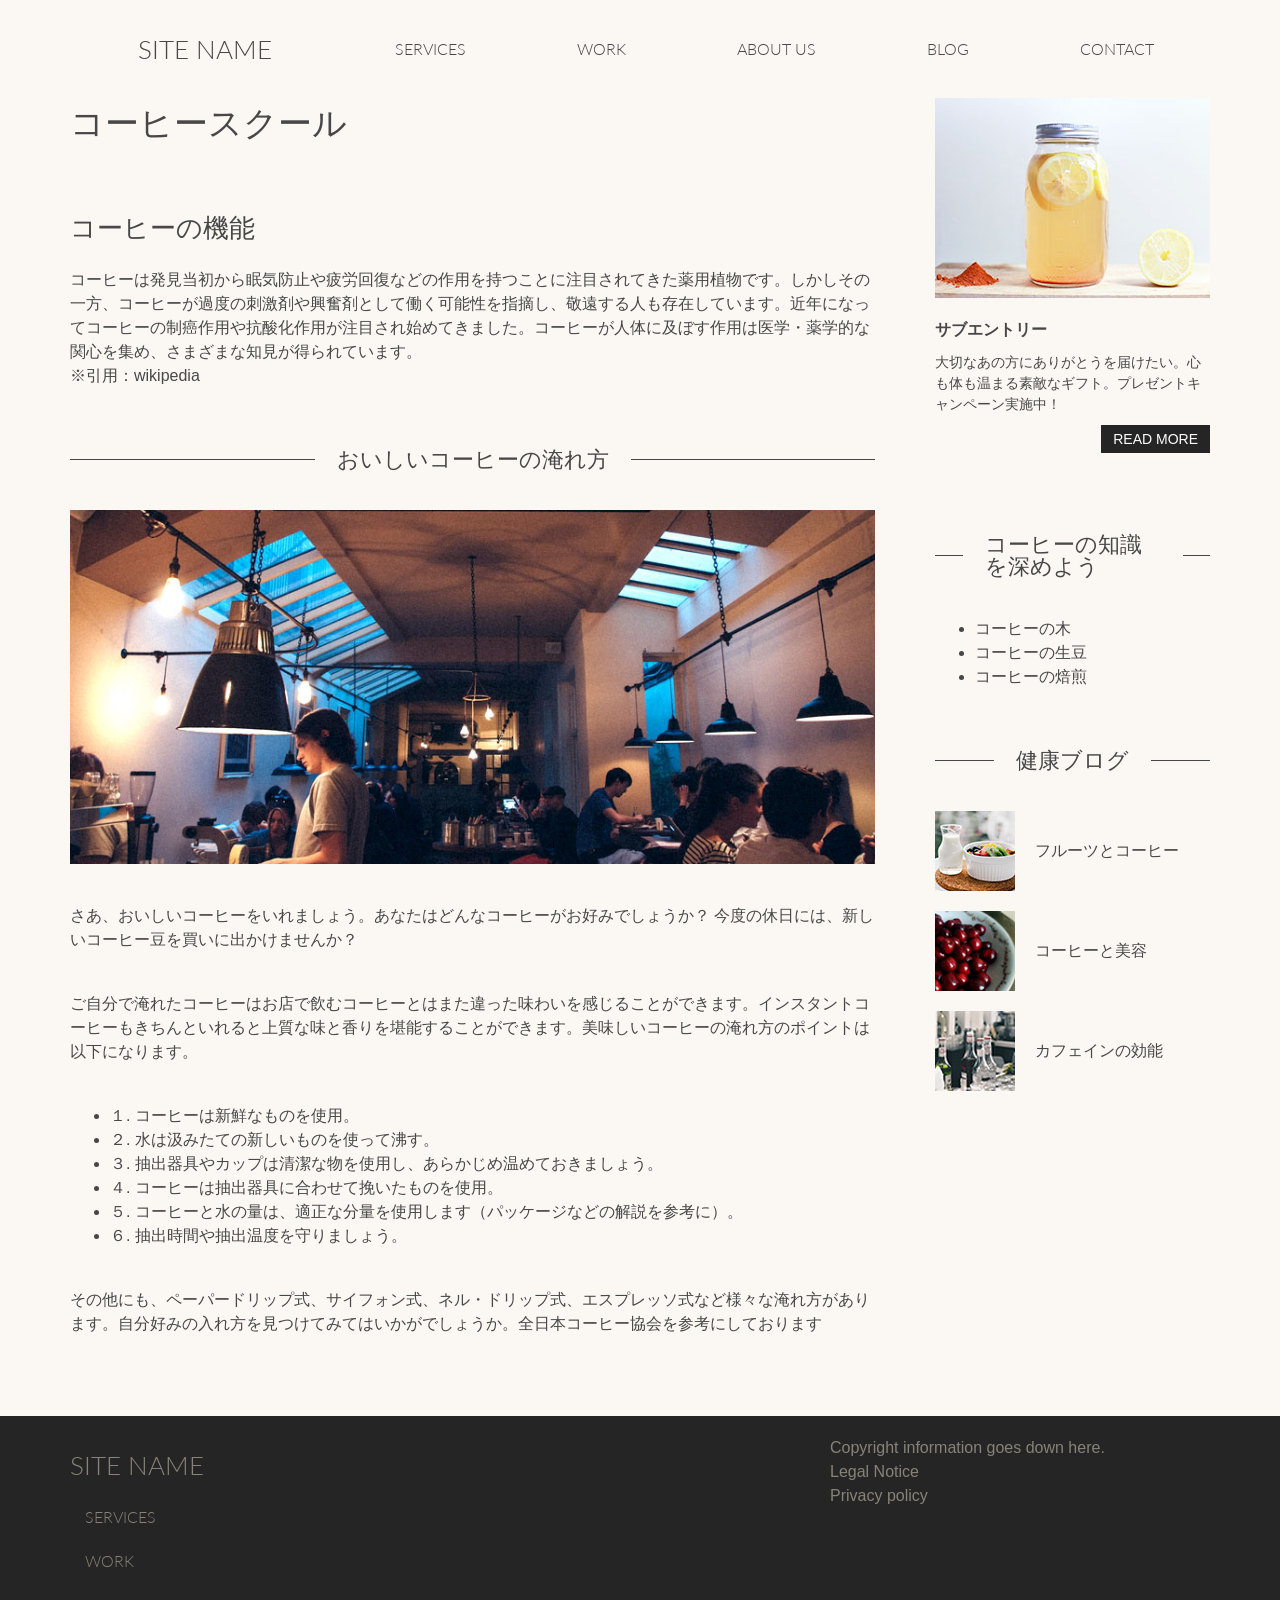
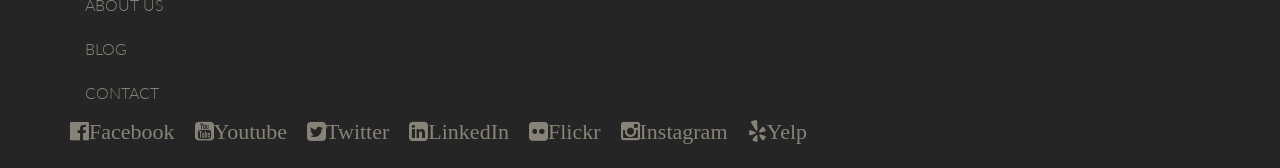
==== article.html @ c536b070 "init" ====
<!DOCTYPE html>
<html lang="ja">
<head>
    <meta charset="UTF-8">
    <meta name="viewport" content="width=device-width, initial-scale=1">
    <title>Css Cafe</title>
    <link rel="stylesheet" href="./dist/css/main.min.css">
</head>
<body>
<div id="wrapper" class="SpMenu__wrapper">
    <div id="overlay" class="SpMenu__overlay"></div>
    <header class="Header  l-column">
        <div id="menu-button" class="Header__button"><span class="fa fa-bars"></span></div>
        <div class="Header__head">
            <h1 class="logo">Site Name</h1>
        </div>
        <nav class="Header__body  SpMenu">
            <ul class="Menu">
                <li><a class="Menu__item" href="#">Services</a></li>
                <li><a class="Menu__item" href="#">Work</a></li>
                <li><a class="Menu__item" href="#">About us</a></li>
                <li><a class="Menu__item" href="#">Blog</a></li>
                <li><a class="Menu__item" href="#">Contact</a></li>
            </ul>
        </nav>
    </header>

    <div class="l-content">
        <article class="Article  l-main">
            <section class="Section">
                <h1 class="articleLabelL">コーヒースクール</h1>
                <h2 class="articleLabelM">コーヒーの機能</h2>
                <p class="Article__text">コーヒーは発見当初から眠気防止や疲労回復などの作用を持つことに注目されてきた薬用植物です。しかしその一方、コーヒーが過度の刺激剤や興奮剤として働く可能性を指摘し、敬遠する人も存在しています。近年になってコーヒーの制癌作用や抗酸化作用が注目され始めてきました。コーヒーが人体に及ぼす作用は医学・薬学的な関心を集め、さまざまな知見が得られています。<br>※引用：wikipedia</p>

                 <h3 class="sectionLabel">おいしいコーヒーの淹れ方</h3>

                 <img class="Article__image" src="./dist/images/article/article1.jpg" alt=""  width="865" height="380">
                <p class="Article__text">さあ、おいしいコーヒーをいれましょう。あなたはどんなコーヒーがお好みでしょうか？ 今度の休日には、新しいコーヒー豆を買いに出かけませんか？</p>
                <p class="Article__text">ご自分で淹れたコーヒーはお店で飲むコーヒーとはまた違った味わいを感じることができます。インスタントコーヒーもきちんといれると上質な味と香りを堪能することができます。美味しいコーヒーの淹れ方のポイントは以下になります。</p>
                <ol class="textList">
                     <li class="textList__item">１. コーヒーは新鮮なものを使用。</li>
                     <li class="textList__item">２. 水は汲みたての新しいものを使って沸す。</li>
                     <li class="textList__item">３. 抽出器具やカップは清潔な物を使用し、あらかじめ温めておきましょう。</li>
                     <li class="textList__item">４. コーヒーは抽出器具に合わせて挽いたものを使用。</li>
                     <li class="textList__item">５. コーヒーと水の量は、適正な分量を使用します（パッケージなどの解説を参考に）。</li>
                     <li class="textList__item">６. 抽出時間や抽出温度を守りましょう。</li>
                </ol>
                <p class="Article__text">その他にも、<a href="#">ペーパードリップ式</a>、<a href="#">サイフォン式</a>、<a href="#">ネル・ドリップ式</a>、<a href="#">エスプレッソ式</a>など様々な淹れ方があります。自分好みの入れ方を見つけてみてはいかがでしょうか。<a href="http://coffee.ajca.or.jp/">全日本コーヒー協会</a>を参考にしております</p>
            </section>
        </article><!--/.l-main-->

        <div class="l-sub">
          <div class="Section">
              <div class="EntryPanel EntryPanel--vertical">
                  <div class="EntryPanel__sub">
                      <img class="EntryPanel__thumb" src="./dist/images/article/article_entry1.jpg" alt=""  width="275" height="200">
                  </div>
                  <div class="EntryPanel__main">
                      <h3 class="EntryPanel__head">サブエントリー</h3>
                      <div class="EntryPanel__body">
                          大切なあの方にありがとうを届けたい。心も体も温まる素敵なギフト。プレゼントキャンペーン実施中！
                      </div>
                      <div class="EntryPanel__foot"><a href="#" class="button">READ MORE</a></div>
                  </div>
              </div>
          </div>

            <h4 class="sectionLabel">コーヒーの知識を深めよう</h4>
            <ul class="textList">
                <li class="textList__item"><a href="#">コーヒーの木</a></li>
                <li class="textList__item"><a href="#">コーヒーの生豆</a></li>
                <li class="textList__item"><a href="#">コーヒーの焙煎</a></li>
            </ul>

            <h4 class="sectionLabel">健康ブログ</h4>
                <a href="#" class="ThumbnailItem">
                    <img class="ThumbnailItem__thumb" src="./dist/images/article/article_sub1.jpg" alt=""  width="80" height="80">
                    <p class="Thumbnail__text">フルーツとコーヒー</p>
                </a>
                <a href="#" class="ThumbnailItem">
                    <img class="ThumbnailItem__thumb" src="./dist/images/article/article_sub2.jpg" alt=""  width="80" height="80">
                    <p class="Thumbnail__text">コーヒーと美容</p>
                </a>
                <a href="#" class="ThumbnailItem">
                    <img class="ThumbnailItem__thumb" src="./dist/images/article/article_sub3.jpg" alt=""  width="80" height="80">
                    <p class="Thumbnail__text">カフェインの効能</p>
                </a>


        </div><!--/.l-sub-->
    </div>

    <footer class="Footer">
        <div class="l-row l-column">
            <div class="Footer__head">
                <a href="./" class="logo logo--sub">Site Name</a>
                <ul class="Menu Menu--sub">
                    <li><a class="Menu__item" href="#">Services</a></li>
                    <li><a class="Menu__item" href="#">Work</a></li>
                    <li><a class="Menu__item" href="#">About us</a></li>
                    <li><a class="Menu__item" href="#">Blog</a></li>
                    <li><a class="Menu__item" href="#">Contact</a></li>
                </ul>
            </div>
            <div class="Footer__body">
                <p class="u-mb0_5em">Copyright information goes down here.</p>
                <p><a href="#">Legal Notice</a></p>
                <p><a href="#">Privacy policy</a></p>
            </div>
            <ul class="Footer__foot  SNS">
                <li class="SNS__item"><a class="SNS__link  fa fa-facebook-official" href="#"><span class="u-hidden">Facebook</span></a></li>
                <li class="SNS__item"><a class="SNS__link  fa fa-youtube-square" href="#"><span class="u-hidden">Youtube</span></a></li>
                <li class="SNS__item"><a class="SNS__link  fa fa-twitter-square" href="#"><span class="u-hidden">Twitter</span></a></li>
                <li class="SNS__item"><a class="SNS__link  fa fa-linkedin-square" href="#"><span class="u-hidden">LinkedIn</span></a></li>
                <li class="SNS__item"><a class="SNS__link  fa fa-flickr" href="#"><span class="u-hidden">Flickr</span></a></li>
                <li class="SNS__item"><a class="SNS__link  fa fa-instagram" href="#"><span class="u-hidden">Instagram</span></a></li>
                <li class="SNS__item"><a class="SNS__link  fa fa-yelp" href="#"><span class="u-hidden">Yelp</span></a></li>
            </ul>
        </div>
    </footer>
</div>

<script src="./dist/js/main.min.js"></script>
</body>
</html>
---- dist/css/main.min.css ----
@charset "UTF-8";@import url(https://fonts.googleapis.com/css?family=Lato:400,300);
/*! sanitize.css v3.2.0 | CC0 1.0 Public Domain | github.com/10up/sanitize.css */
audio:not([controls]){display:none}button{overflow:visible}details,main,summary{display:block}html{-ms-overflow-style:-ms-autohiding-scrollbar;overflow-y:scroll;-webkit-text-size-adjust:100%}input{-webkit-border-radius:0}button,input[type=button],input[type=reset],input[type=submit]{-webkit-appearance:button}input[type=number]{width:auto}input[type=search]{-webkit-appearance:textfield}input[type=search]::-webkit-search-cancel-button,input[type=search]::-webkit-search-decoration{-webkit-appearance:none}pre,textarea{overflow:auto}progress{display:inline-block}small{font-size:75%}svg:not(:root){overflow:hidden}[hidden],template{display:none}:after,:before{box-sizing:inherit;text-decoration:inherit;vertical-align:inherit}*{font-size:inherit;line-height:inherit}*,:after,:before{border-style:solid;border-width:0}*{background-repeat:no-repeat;margin:0;padding:0;box-sizing:border-box}:root{box-sizing:border-box;cursor:default;font:100%/1.5 sans-serif}a{text-decoration:none}audio,canvas,iframe,img,svg,video{vertical-align:middle}button,input,select,textarea{background-color:transparent;color:inherit;font-family:inherit;font-style:inherit;font-weight:inherit}[type=button],[type=date],[type=datetime-local],[type=datetime],[type=email],[type=month],[type=number],[type=password],[type=reset],[type=search],[type=submit],[type=tel],[type=text],[type=time],[type=url],[type=week],button,select,textarea{min-height:1.5em}code,kbd,pre,samp{font-family:monospace,monospace}nav ol,nav ul{list-style:none}select{-moz-appearance:none;-webkit-appearance:none}select::-ms-expand{display:none}select::-ms-value{color:currentColor}table{border-collapse:collapse;border-spacing:0}textarea{resize:vertical}::-moz-selection{background-color:#b3d4fc;color:#fff;text-shadow:none}::selection{background-color:#b3d4fc;color:#fff;text-shadow:none}[aria-busy=true]{cursor:progress}[aria-controls]{cursor:pointer}[aria-disabled]{cursor:default}[hidden][aria-hidden=false]{clip:rect(0 0 0 0);display:inherit;position:absolute}[hidden][aria-hidden=false]:focus{clip:auto}[tabindex],a,area,button,input,label,select,textarea{-ms-touch-action:manipulation;touch-action:manipulation}:root,body,html{background-color:#fbf7f3;color:#474747;width:100%}li{list-style-type:none}a{color:#474747}a:hover{text-decoration:none;color:#878378}
/*!
 *  Font Awesome 4.6.1 by @davegandy - http://fontawesome.io - @fontawesome
 *  License - http://fontawesome.io/license (Font: SIL OFL 1.1, CSS: MIT License)
 */
@font-face{font-family:'FontAwesome';src:url(../fonts/fontawesome-webfont.eot?v=4.6.1);src:url(../fonts/fontawesome-webfont.eot?#iefix&v=4.6.1) format("embedded-opentype"),url(../fonts/fontawesome-webfont.woff2?v=4.6.1) format("woff2"),url(../fonts/fontawesome-webfont.woff?v=4.6.1) format("woff"),url(../fonts/fontawesome-webfont.ttf?v=4.6.1) format("truetype"),url(../fonts/fontawesome-webfont.svg?v=4.6.1#fontawesomeregular) format("svg");font-weight:400;font-style:normal}.fa{display:inline-block;font:14px/1 FontAwesome;font-size:inherit;text-rendering:auto;-webkit-font-smoothing:antialiased;-moz-osx-font-smoothing:grayscale}.fa-lg{font-size:1.33333em;line-height:.75em;vertical-align:-15%}.fa-2x{font-size:2em}.fa-3x{font-size:3em}.fa-4x{font-size:4em}.fa-5x{font-size:5em}.fa-fw{width:1.28571em;text-align:center}.fa-ul{padding-left:0;margin-left:2.14286em;list-style-type:none}.fa-ul>li{position:relative}.fa-li{position:absolute;left:-2.14286em;width:2.14286em;top:.14286em;text-align:center}.fa-li.fa-lg{left:-1.85714em}.fa-border{padding:.2em .25em .15em;border:solid .08em #eee;border-radius:.1em}.fa-pull-left{float:left}.fa-pull-right,.pull-right{float:right}.fa.fa-pull-left{margin-right:.3em}.fa.fa-pull-right{margin-left:.3em}.pull-left{float:left}.fa.pull-left{margin-right:.3em}.fa.pull-right{margin-left:.3em}.fa-spin{animation:fa-spin 2s infinite linear}.fa-pulse{animation:fa-spin 1s infinite steps(8)}@keyframes fa-spin{0%{transform:rotate(0deg)}to{transform:rotate(359deg)}}.fa-rotate-90{-ms-filter:"progid:DXImageTransform.Microsoft.BasicImage(rotation=1)";transform:rotate(90deg)}.fa-rotate-180{-ms-filter:"progid:DXImageTransform.Microsoft.BasicImage(rotation=2)";transform:rotate(180deg)}.fa-rotate-270{-ms-filter:"progid:DXImageTransform.Microsoft.BasicImage(rotation=3)";transform:rotate(270deg)}.fa-flip-horizontal{-ms-filter:"progid:DXImageTransform.Microsoft.BasicImage(rotation=0, mirror=1)";transform:scale(-1,1)}.fa-flip-vertical{-ms-filter:"progid:DXImageTransform.Microsoft.BasicImage(rotation=2, mirror=1)";transform:scale(1,-1)}:root .fa-flip-horizontal,:root .fa-flip-vertical,:root .fa-rotate-180,:root .fa-rotate-270,:root .fa-rotate-90{-webkit-filter:none;filter:none}.fa-stack{position:relative;display:inline-block;width:2em;height:2em;line-height:2em;vertical-align:middle}.fa-stack-1x,.fa-stack-2x{position:absolute;left:0;width:100%;text-align:center}.fa-stack-1x{line-height:inherit}.fa-stack-2x{font-size:2em}.Footer a:hover,.fa-inverse{color:#fff}.fa-glass:before{content:""}.fa-music:before{content:""}.fa-search:before{content:""}.fa-envelope-o:before{content:""}.fa-heart:before{content:""}.fa-star:before{content:""}.fa-star-o:before{content:""}.fa-user:before{content:""}.fa-film:before{content:""}.fa-th-large:before{content:""}.fa-th:before{content:""}.fa-th-list:before{content:""}.fa-check:before{content:""}.fa-close:before,.fa-remove:before,.fa-times:before{content:""}.fa-search-plus:before{content:""}.fa-search-minus:before{content:""}.fa-power-off:before{content:""}.fa-signal:before{content:""}.fa-cog:before,.fa-gear:before{content:""}.fa-trash-o:before{content:""}.fa-home:before{content:""}.fa-file-o:before{content:""}.fa-clock-o:before{content:""}.fa-road:before{content:""}.fa-download:before{content:""}.fa-arrow-circle-o-down:before{content:""}.fa-arrow-circle-o-up:before{content:""}.fa-inbox:before{content:""}.fa-play-circle-o:before{content:""}.fa-repeat:before,.fa-rotate-right:before{content:""}.fa-refresh:before{content:""}.fa-list-alt:before{content:""}.fa-lock:before{content:""}.fa-flag:before{content:""}.fa-headphones:before{content:""}.fa-volume-off:before{content:""}.fa-volume-down:before{content:""}.fa-volume-up:before{content:""}.fa-qrcode:before{content:""}.fa-barcode:before{content:""}.fa-tag:before{content:""}.fa-tags:before{content:""}.fa-book:before{content:""}.fa-bookmark:before{content:""}.fa-print:before{content:""}.fa-camera:before{content:""}.fa-font:before{content:""}.fa-bold:before{content:""}.fa-italic:before{content:""}.fa-text-height:before{content:""}.fa-text-width:before{content:""}.fa-align-left:before{content:""}.fa-align-center:before{content:""}.fa-align-right:before{content:""}.fa-align-justify:before{content:""}.fa-list:before{content:""}.fa-dedent:before,.fa-outdent:before{content:""}.fa-indent:before{content:""}.fa-video-camera:before{content:""}.fa-image:before,.fa-photo:before,.fa-picture-o:before{content:""}.fa-pencil:before{content:""}.fa-map-marker:before{content:""}.fa-adjust:before{content:""}.fa-tint:before{content:""}.fa-edit:before,.fa-pencil-square-o:before{content:""}.fa-share-square-o:before{content:""}.fa-check-square-o:before{content:""}.fa-arrows:before{content:""}.fa-step-backward:before{content:""}.fa-fast-backward:before{content:""}.fa-backward:before{content:""}.fa-play:before{content:""}.fa-pause:before{content:""}.fa-stop:before{content:""}.fa-forward:before{content:""}.fa-fast-forward:before{content:""}.fa-step-forward:before{content:""}.fa-eject:before{content:""}.fa-chevron-left:before{content:""}.fa-chevron-right:before{content:""}.fa-plus-circle:before{content:""}.fa-minus-circle:before{content:""}.fa-times-circle:before{content:""}.fa-check-circle:before{content:""}.fa-question-circle:before{content:""}.fa-info-circle:before{content:""}.fa-crosshairs:before{content:""}.fa-times-circle-o:before{content:""}.fa-check-circle-o:before{content:""}.fa-ban:before{content:""}.fa-arrow-left:before{content:""}.fa-arrow-right:before{content:""}.fa-arrow-up:before{content:""}.fa-arrow-down:before{content:""}.fa-mail-forward:before,.fa-share:before{content:""}.fa-expand:before{content:""}.fa-compress:before{content:""}.fa-plus:before{content:""}.fa-minus:before{content:""}.fa-asterisk:before{content:""}.fa-exclamation-circle:before{content:""}.fa-gift:before{content:""}.fa-leaf:before{content:""}.fa-fire:before{content:""}.fa-eye:before{content:""}.fa-eye-slash:before{content:""}.fa-exclamation-triangle:before,.fa-warning:before{content:""}.fa-plane:before{content:""}.fa-calendar:before{content:""}.fa-random:before{content:""}.fa-comment:before{content:""}.fa-magnet:before{content:""}.fa-chevron-up:before{content:""}.fa-chevron-down:before{content:""}.fa-retweet:before{content:""}.fa-shopping-cart:before{content:""}.fa-folder:before{content:""}.fa-folder-open:before{content:""}.fa-arrows-v:before{content:""}.fa-arrows-h:before{content:""}.fa-bar-chart-o:before,.fa-bar-chart:before{content:""}.fa-twitter-square:before{content:""}.fa-facebook-square:before{content:""}.fa-camera-retro:before{content:""}.fa-key:before{content:""}.fa-cogs:before,.fa-gears:before{content:""}.fa-comments:before{content:""}.fa-thumbs-o-up:before{content:""}.fa-thumbs-o-down:before{content:""}.fa-star-half:before{content:""}.fa-heart-o:before{content:""}.fa-sign-out:before{content:""}.fa-linkedin-square:before{content:""}.fa-thumb-tack:before{content:""}.fa-external-link:before{content:""}.fa-sign-in:before{content:""}.fa-trophy:before{content:""}.fa-github-square:before{content:""}.fa-upload:before{content:""}.fa-lemon-o:before{content:""}.fa-phone:before{content:""}.fa-square-o:before{content:""}.fa-bookmark-o:before{content:""}.fa-phone-square:before{content:""}.fa-twitter:before{content:""}.fa-facebook-f:before,.fa-facebook:before{content:""}.fa-github:before{content:""}.fa-unlock:before{content:""}.fa-credit-card:before{content:""}.fa-feed:before,.fa-rss:before{content:""}.fa-hdd-o:before{content:""}.fa-bullhorn:before{content:""}.fa-bell:before{content:""}.fa-certificate:before{content:""}.fa-hand-o-right:before{content:""}.fa-hand-o-left:before{content:""}.fa-hand-o-up:before{content:""}.fa-hand-o-down:before{content:""}.fa-arrow-circle-left:before{content:""}.fa-arrow-circle-right:before{content:""}.fa-arrow-circle-up:before{content:""}.fa-arrow-circle-down:before{content:""}.fa-globe:before{content:""}.fa-wrench:before{content:""}.fa-tasks:before{content:""}.fa-filter:before{content:""}.fa-briefcase:before{content:""}.fa-arrows-alt:before{content:""}.fa-group:before,.fa-users:before{content:""}.fa-chain:before,.fa-link:before{content:""}.fa-cloud:before{content:""}.fa-flask:before{content:""}.fa-cut:before,.fa-scissors:before{content:""}.fa-copy:before,.fa-files-o:before{content:""}.fa-paperclip:before{content:""}.fa-floppy-o:before,.fa-save:before{content:""}.fa-square:before{content:""}.fa-bars:before,.fa-navicon:before,.fa-reorder:before{content:""}.fa-list-ul:before{content:""}.fa-list-ol:before{content:""}.fa-strikethrough:before{content:""}.fa-underline:before{content:""}.fa-table:before{content:""}.fa-magic:before{content:""}.fa-truck:before{content:""}.fa-pinterest:before{content:""}.fa-pinterest-square:before{content:""}.fa-google-plus-square:before{content:""}.fa-google-plus:before{content:""}.fa-money:before{content:""}.fa-caret-down:before{content:""}.fa-caret-up:before{content:""}.fa-caret-left:before{content:""}.fa-caret-right:before{content:""}.fa-columns:before{content:""}.fa-sort:before,.fa-unsorted:before{content:""}.fa-sort-desc:before,.fa-sort-down:before{content:""}.fa-sort-asc:before,.fa-sort-up:before{content:""}.fa-envelope:before{content:""}.fa-linkedin:before{content:""}.fa-rotate-left:before,.fa-undo:before{content:""}.fa-gavel:before,.fa-legal:before{content:""}.fa-dashboard:before,.fa-tachometer:before{content:""}.fa-comment-o:before{content:""}.fa-comments-o:before{content:""}.fa-bolt:before,.fa-flash:before{content:""}.fa-sitemap:before{content:""}.fa-umbrella:before{content:""}.fa-clipboard:before,.fa-paste:before{content:""}.fa-lightbulb-o:before{content:""}.fa-exchange:before{content:""}.fa-cloud-download:before{content:""}.fa-cloud-upload:before{content:""}.fa-user-md:before{content:""}.fa-stethoscope:before{content:""}.fa-suitcase:before{content:""}.fa-bell-o:before{content:""}.fa-coffee:before{content:""}.fa-cutlery:before{content:""}.fa-file-text-o:before{content:""}.fa-building-o:before{content:""}.fa-hospital-o:before{content:""}.fa-ambulance:before{content:""}.fa-medkit:before{content:""}.fa-fighter-jet:before{content:""}.fa-beer:before{content:""}.fa-h-square:before{content:""}.fa-plus-square:before{content:""}.fa-angle-double-left:before{content:""}.fa-angle-double-right:before{content:""}.fa-angle-double-up:before{content:""}.fa-angle-double-down:before{content:""}.fa-angle-left:before{content:""}.fa-angle-right:before{content:""}.fa-angle-up:before{content:""}.fa-angle-down:before{content:""}.fa-desktop:before{content:""}.fa-laptop:before{content:""}.fa-tablet:before{content:""}.fa-mobile-phone:before,.fa-mobile:before{content:""}.fa-circle-o:before{content:""}.fa-quote-left:before{content:""}.fa-quote-right:before{content:""}.fa-spinner:before{content:""}.fa-circle:before{content:""}.fa-mail-reply:before,.fa-reply:before{content:""}.fa-github-alt:before{content:""}.fa-folder-o:before{content:""}.fa-folder-open-o:before{content:""}.fa-smile-o:before{content:""}.fa-frown-o:before{content:""}.fa-meh-o:before{content:""}.fa-gamepad:before{content:""}.fa-keyboard-o:before{content:""}.fa-flag-o:before{content:""}.fa-flag-checkered:before{content:""}.fa-terminal:before{content:""}.fa-code:before{content:""}.fa-mail-reply-all:before,.fa-reply-all:before{content:""}.fa-star-half-empty:before,.fa-star-half-full:before,.fa-star-half-o:before{content:""}.fa-location-arrow:before{content:""}.fa-crop:before{content:""}.fa-code-fork:before{content:""}.fa-chain-broken:before,.fa-unlink:before{content:""}.fa-question:before{content:""}.fa-info:before{content:""}.fa-exclamation:before{content:""}.fa-superscript:before{content:""}.fa-subscript:before{content:""}.fa-eraser:before{content:""}.fa-puzzle-piece:before{content:""}.fa-microphone:before{content:""}.fa-microphone-slash:before{content:""}.fa-shield:before{content:""}.fa-calendar-o:before{content:""}.fa-fire-extinguisher:before{content:""}.fa-rocket:before{content:""}.fa-maxcdn:before{content:""}.fa-chevron-circle-left:before{content:""}.fa-chevron-circle-right:before{content:""}.fa-chevron-circle-up:before{content:""}.fa-chevron-circle-down:before{content:""}.fa-html5:before{content:""}.fa-css3:before{content:""}.fa-anchor:before{content:""}.fa-unlock-alt:before{content:""}.fa-bullseye:before{content:""}.fa-ellipsis-h:before{content:""}.fa-ellipsis-v:before{content:""}.fa-rss-square:before{content:""}.fa-play-circle:before{content:""}.fa-ticket:before{content:""}.fa-minus-square:before{content:""}.fa-minus-square-o:before{content:""}.fa-level-up:before{content:""}.fa-level-down:before{content:""}.fa-check-square:before{content:""}.fa-pencil-square:before{content:""}.fa-external-link-square:before{content:""}.fa-share-square:before{content:""}.fa-compass:before{content:""}.fa-caret-square-o-down:before,.fa-toggle-down:before{content:""}.fa-caret-square-o-up:before,.fa-toggle-up:before{content:""}.fa-caret-square-o-right:before,.fa-toggle-right:before{content:""}.fa-eur:before,.fa-euro:before{content:""}.fa-gbp:before{content:""}.fa-dollar:before,.fa-usd:before{content:""}.fa-inr:before,.fa-rupee:before{content:""}.fa-cny:before,.fa-jpy:before,.fa-rmb:before,.fa-yen:before{content:""}.fa-rouble:before,.fa-rub:before,.fa-ruble:before{content:""}.fa-krw:before,.fa-won:before{content:""}.fa-bitcoin:before,.fa-btc:before{content:""}.fa-file:before{content:""}.fa-file-text:before{content:""}.fa-sort-alpha-asc:before{content:""}.fa-sort-alpha-desc:before{content:""}.fa-sort-amount-asc:before{content:""}.fa-sort-amount-desc:before{content:""}.fa-sort-numeric-asc:before{content:""}.fa-sort-numeric-desc:before{content:""}.fa-thumbs-up:before{content:""}.fa-thumbs-down:before{content:""}.fa-youtube-square:before{content:""}.fa-youtube:before{content:""}.fa-xing:before{content:""}.fa-xing-square:before{content:""}.fa-youtube-play:before{content:""}.fa-dropbox:before{content:""}.fa-stack-overflow:before{content:""}.fa-instagram:before{content:""}.fa-flickr:before{content:""}.fa-adn:before{content:""}.fa-bitbucket:before{content:""}.fa-bitbucket-square:before{content:""}.fa-tumblr:before{content:""}.fa-tumblr-square:before{content:""}.fa-long-arrow-down:before{content:""}.fa-long-arrow-up:before{content:""}.fa-long-arrow-left:before{content:""}.fa-long-arrow-right:before{content:""}.fa-apple:before{content:""}.fa-windows:before{content:""}.fa-android:before{content:""}.fa-linux:before{content:""}.fa-dribbble:before{content:""}.fa-skype:before{content:""}.fa-foursquare:before{content:""}.fa-trello:before{content:""}.fa-female:before{content:""}.fa-male:before{content:""}.fa-gittip:before,.fa-gratipay:before{content:""}.fa-sun-o:before{content:""}.fa-moon-o:before{content:""}.fa-archive:before{content:""}.fa-bug:before{content:""}.fa-vk:before{content:""}.fa-weibo:before{content:""}.fa-renren:before{content:""}.fa-pagelines:before{content:""}.fa-stack-exchange:before{content:""}.fa-arrow-circle-o-right:before{content:""}.fa-arrow-circle-o-left:before{content:""}.fa-caret-square-o-left:before,.fa-toggle-left:before{content:""}.fa-dot-circle-o:before{content:""}.fa-wheelchair:before{content:""}.fa-vimeo-square:before{content:""}.fa-try:before,.fa-turkish-lira:before{content:""}.fa-plus-square-o:before{content:""}.fa-space-shuttle:before{content:""}.fa-slack:before{content:""}.fa-envelope-square:before{content:""}.fa-wordpress:before{content:""}.fa-openid:before{content:""}.fa-bank:before,.fa-institution:before,.fa-university:before{content:""}.fa-graduation-cap:before,.fa-mortar-board:before{content:""}.fa-yahoo:before{content:""}.fa-google:before{content:""}.fa-reddit:before{content:""}.fa-reddit-square:before{content:""}.fa-stumbleupon-circle:before{content:""}.fa-stumbleupon:before{content:""}.fa-delicious:before{content:""}.fa-digg:before{content:""}.fa-pied-piper:before{content:""}.fa-pied-piper-alt:before{content:""}.fa-drupal:before{content:""}.fa-joomla:before{content:""}.fa-language:before{content:""}.fa-fax:before{content:""}.fa-building:before{content:""}.fa-child:before{content:""}.fa-paw:before{content:""}.fa-spoon:before{content:""}.fa-cube:before{content:""}.fa-cubes:before{content:""}.fa-behance:before{content:""}.fa-behance-square:before{content:""}.fa-steam:before{content:""}.fa-steam-square:before{content:""}.fa-recycle:before{content:""}.fa-automobile:before,.fa-car:before{content:""}.fa-cab:before,.fa-taxi:before{content:""}.fa-tree:before{content:""}.fa-spotify:before{content:""}.fa-deviantart:before{content:""}.fa-soundcloud:before{content:""}.fa-database:before{content:""}.fa-file-pdf-o:before{content:""}.fa-file-word-o:before{content:""}.fa-file-excel-o:before{content:""}.fa-file-powerpoint-o:before{content:""}.fa-file-image-o:before,.fa-file-photo-o:before,.fa-file-picture-o:before{content:""}.fa-file-archive-o:before,.fa-file-zip-o:before{content:""}.fa-file-audio-o:before,.fa-file-sound-o:before{content:""}.fa-file-movie-o:before,.fa-file-video-o:before{content:""}.fa-file-code-o:before{content:""}.fa-vine:before{content:""}.fa-codepen:before{content:""}.fa-jsfiddle:before{content:""}.fa-life-bouy:before,.fa-life-buoy:before,.fa-life-ring:before,.fa-life-saver:before,.fa-support:before{content:""}.fa-circle-o-notch:before{content:""}.fa-ra:before,.fa-rebel:before{content:""}.fa-empire:before,.fa-ge:before{content:""}.fa-git-square:before{content:""}.fa-git:before{content:""}.fa-hacker-news:before,.fa-y-combinator-square:before,.fa-yc-square:before{content:""}.fa-tencent-weibo:before{content:""}.fa-qq:before{content:""}.fa-wechat:before,.fa-weixin:before{content:""}.fa-paper-plane:before,.fa-send:before{content:""}.fa-paper-plane-o:before,.fa-send-o:before{content:""}.fa-history:before{content:""}.fa-circle-thin:before{content:""}.fa-header:before{content:""}.fa-paragraph:before{content:""}.fa-sliders:before{content:""}.fa-share-alt:before{content:""}.fa-share-alt-square:before{content:""}.fa-bomb:before{content:""}.fa-futbol-o:before,.fa-soccer-ball-o:before{content:""}.fa-tty:before{content:""}.fa-binoculars:before{content:""}.fa-plug:before{content:""}.fa-slideshare:before{content:""}.fa-twitch:before{content:""}.fa-yelp:before{content:""}.fa-newspaper-o:before{content:""}.fa-wifi:before{content:""}.fa-calculator:before{content:""}.fa-paypal:before{content:""}.fa-google-wallet:before{content:""}.fa-cc-visa:before{content:""}.fa-cc-mastercard:before{content:""}.fa-cc-discover:before{content:""}.fa-cc-amex:before{content:""}.fa-cc-paypal:before{content:""}.fa-cc-stripe:before{content:""}.fa-bell-slash:before{content:""}.fa-bell-slash-o:before{content:""}.fa-trash:before{content:""}.fa-copyright:before{content:""}.fa-at:before{content:""}.fa-eyedropper:before{content:""}.fa-paint-brush:before{content:""}.fa-birthday-cake:before{content:""}.fa-area-chart:before{content:""}.fa-pie-chart:before{content:""}.fa-line-chart:before{content:""}.fa-lastfm:before{content:""}.fa-lastfm-square:before{content:""}.fa-toggle-off:before{content:""}.fa-toggle-on:before{content:""}.fa-bicycle:before{content:""}.fa-bus:before{content:""}.fa-ioxhost:before{content:""}.fa-angellist:before{content:""}.fa-cc:before{content:""}.fa-ils:before,.fa-shekel:before,.fa-sheqel:before{content:""}.fa-meanpath:before{content:""}.fa-buysellads:before{content:""}.fa-connectdevelop:before{content:""}.fa-dashcube:before{content:""}.fa-forumbee:before{content:""}.fa-leanpub:before{content:""}.fa-sellsy:before{content:""}.fa-shirtsinbulk:before{content:""}.fa-simplybuilt:before{content:""}.fa-skyatlas:before{content:""}.fa-cart-plus:before{content:""}.fa-cart-arrow-down:before{content:""}.fa-diamond:before{content:""}.fa-ship:before{content:""}.fa-user-secret:before{content:""}.fa-motorcycle:before{content:""}.fa-street-view:before{content:""}.fa-heartbeat:before{content:""}.fa-venus:before{content:""}.fa-mars:before{content:""}.fa-mercury:before{content:""}.fa-intersex:before,.fa-transgender:before{content:""}.fa-transgender-alt:before{content:""}.fa-venus-double:before{content:""}.fa-mars-double:before{content:""}.fa-venus-mars:before{content:""}.fa-mars-stroke:before{content:""}.fa-mars-stroke-v:before{content:""}.fa-mars-stroke-h:before{content:""}.fa-neuter:before{content:""}.fa-genderless:before{content:""}.fa-facebook-official:before{content:""}.fa-pinterest-p:before{content:""}.fa-whatsapp:before{content:""}.fa-server:before{content:""}.fa-user-plus:before{content:""}.fa-user-times:before{content:""}.fa-bed:before,.fa-hotel:before{content:""}.fa-viacoin:before{content:""}.fa-train:before{content:""}.fa-subway:before{content:""}.fa-medium:before{content:""}.fa-y-combinator:before,.fa-yc:before{content:""}.fa-optin-monster:before{content:""}.fa-opencart:before{content:""}.fa-expeditedssl:before{content:""}.fa-battery-4:before,.fa-battery-full:before{content:""}.fa-battery-3:before,.fa-battery-three-quarters:before{content:""}.fa-battery-2:before,.fa-battery-half:before{content:""}.fa-battery-1:before,.fa-battery-quarter:before{content:""}.fa-battery-0:before,.fa-battery-empty:before{content:""}.fa-mouse-pointer:before{content:""}.fa-i-cursor:before{content:""}.fa-object-group:before{content:""}.fa-object-ungroup:before{content:""}.fa-sticky-note:before{content:""}.fa-sticky-note-o:before{content:""}.fa-cc-jcb:before{content:""}.fa-cc-diners-club:before{content:""}.fa-clone:before{content:""}.fa-balance-scale:before{content:""}.fa-hourglass-o:before{content:""}.fa-hourglass-1:before,.fa-hourglass-start:before{content:""}.fa-hourglass-2:before,.fa-hourglass-half:before{content:""}.fa-hourglass-3:before,.fa-hourglass-end:before{content:""}.fa-hourglass:before{content:""}.fa-hand-grab-o:before,.fa-hand-rock-o:before{content:""}.fa-hand-paper-o:before,.fa-hand-stop-o:before{content:""}.fa-hand-scissors-o:before{content:""}.fa-hand-lizard-o:before{content:""}.fa-hand-spock-o:before{content:""}.fa-hand-pointer-o:before{content:""}.fa-hand-peace-o:before{content:""}.fa-trademark:before{content:""}.fa-registered:before{content:""}.fa-creative-commons:before{content:""}.fa-gg:before{content:""}.fa-gg-circle:before{content:""}.fa-tripadvisor:before{content:""}.fa-odnoklassniki:before{content:""}.fa-odnoklassniki-square:before{content:""}.fa-get-pocket:before{content:""}.fa-wikipedia-w:before{content:""}.fa-safari:before{content:""}.fa-chrome:before{content:""}.fa-firefox:before{content:""}.fa-opera:before{content:""}.fa-internet-explorer:before{content:""}.fa-television:before,.fa-tv:before{content:""}.fa-contao:before{content:""}.fa-500px:before{content:""}.fa-amazon:before{content:""}.fa-calendar-plus-o:before{content:""}.fa-calendar-minus-o:before{content:""}.fa-calendar-times-o:before{content:""}.fa-calendar-check-o:before{content:""}.fa-industry:before{content:""}.fa-map-pin:before{content:""}.fa-map-signs:before{content:""}.fa-map-o:before{content:""}.fa-map:before{content:""}.fa-commenting:before{content:""}.fa-commenting-o:before{content:""}.fa-houzz:before{content:""}.fa-vimeo:before{content:""}.fa-black-tie:before{content:""}.fa-fonticons:before{content:""}.fa-reddit-alien:before{content:""}.fa-edge:before{content:""}.fa-credit-card-alt:before{content:""}.fa-codiepie:before{content:""}.fa-modx:before{content:""}.fa-fort-awesome:before{content:""}.fa-usb:before{content:""}.fa-product-hunt:before{content:""}.fa-mixcloud:before{content:""}.fa-scribd:before{content:""}.fa-pause-circle:before{content:""}.fa-pause-circle-o:before{content:""}.fa-stop-circle:before{content:""}.fa-stop-circle-o:before{content:""}.fa-shopping-bag:before{content:""}.fa-shopping-basket:before{content:""}.fa-hashtag:before{content:""}.fa-bluetooth:before{content:""}.fa-bluetooth-b:before{content:""}.fa-percent:before{content:""}.fa-gitlab:before{content:""}.fa-wpbeginner:before{content:""}.fa-wpforms:before{content:""}.fa-envira:before{content:""}.fa-universal-access:before{content:""}.fa-wheelchair-alt:before{content:""}.fa-question-circle-o:before{content:""}.fa-blind:before{content:""}.fa-audio-description:before{content:""}.fa-volume-control-phone:before{content:""}.fa-braille:before{content:""}.fa-assistive-listening-systems:before{content:""}.fa-american-sign-language-interpreting:before,.fa-asl-interpreting:before{content:""}.fa-deaf:before,.fa-deafness:before,.fa-hard-of-hearing:before{content:""}.fa-glide:before{content:""}.fa-glide-g:before{content:""}.fa-sign-language:before,.fa-signing:before{content:""}.fa-low-vision:before{content:""}.fa-viadeo:before{content:""}.fa-viadeo-square:before{content:""}.fa-snapchat:before{content:""}.fa-snapchat-ghost:before{content:""}.fa-snapchat-square:before{content:""}.sr-only{position:absolute;width:1px;height:1px;padding:0;margin:-1px;overflow:hidden;clip:rect(0,0,0,0);border:0}.sr-only-focusable:active,.sr-only-focusable:focus{position:static;width:auto;height:auto;margin:0;overflow:visible;clip:auto}.l-content{display:-ms-flexbox;display:flex;-ms-flex-pack:justify;justify-content:space-between;-ms-flex:0 1 1180px;flex:0 1 1180px;-ms-flex-wrap:nowrap;flex-wrap:nowrap;margin:0 auto;max-width:1180px}@media only screen and (max-width:640px){.l-content{-ms-flex-direction:column;flex-direction:column}}.l-main{-ms-flex:0 2 auto;flex:0 2 auto;margin:0 20px;max-width:865px}.l-sub{-ms-flex:0 0 275px;flex:0 0 275px;margin:0 20px 0 40px}@media only screen and (max-width:640px){.l-sub{-ms-flex:1 1 100%;flex:1 1 100%;margin:15px}}.l-column{-ms-flex:0 1 1180px;flex:0 1 1180px;margin:0 auto;padding:0 20px;max-width:1180px}@media only screen and (max-width:640px){.l-column{padding:0 30px;width:auto}}.l-row{display:-ms-flexbox;display:flex;-ms-flex-pack:justify;justify-content:space-between;-ms-flex-wrap:wrap;flex-wrap:wrap;margin:0 auto}.l-halfColumn{-ms-flex:1 0 0;flex:1 0 0px;max-width:570px;margin-right:40px}.l-halfColumn:nth-child(even),.l-quaterColumn:nth-child(4n){margin-right:0}@media only screen and (max-width:640px){.l-halfColumn{display:block;-ms-flex:1 1 100%;flex:1 1 100%;max-width:none;margin-right:0}}.l-quaterColumn{-ms-flex:1 0 0;flex:1 0 0px;max-width:265px;margin-right:40px}@media only screen and (max-width:640px){.l-quaterColumn{-ms-flex:1 1 100%;flex:1 1 100%;max-width:none;margin:0}}.l-tripartitionColumn{-ms-flex:1 0 0;flex:1 0 0px;max-width:384.44444px;margin-right:26.66667px}@media only screen and (max-width:640px){.l-tripartitionColumn{-ms-flex:1 1 100%;flex:1 1 100%;max-width:none;margin:0}}.l-tripartitionColumn:last-child{margin-right:0}.l-halfTile{display:-ms-flexbox;display:flex;-ms-flex:1 1 50%;flex:1 1 50%;margin:0;padding:0}@media only screen and (max-width:640px){.l-halfTile{-ms-flex-preferred-size:100%;flex-basis:100%}}.l-fitImg{max-width:100%;max-height:100%}.button{display:inline-block;padding:7px 12px;background:#252525;color:#fff;font-weight:400;font-size:14px;line-height:1}.logo,.sectionLabel{color:#474747;text-transform:uppercase;font-family:"Lato";font-weight:300}.sectionLabel{display:-ms-flexbox;display:flex;-ms-flex-align:center;align-items:center;-ms-flex:1 1 auto;flex:1 1 auto;padding-top:20px;padding-bottom:40px;line-height:1;font-size:22px}.sectionLabel::after,.sectionLabel::before{display:block;-ms-flex:1 0 10%;flex:1 0 10%;height:0;border-bottom:1px solid #474747;content:''}.sectionLabel::before{margin-right:22px}.sectionLabel::after{margin-left:22px}.logo{display:inline-block;padding:10px 0;font-size:26px}.articleLabelL{padding:0 0 20px;font-weight:400;font-size:34px}.articleLabelM,.articleLabelS{padding:40px 0 20px;font-weight:400;font-size:26px}.Footer{display:-ms-flexbox;display:flex;-ms-flex-pack:justify;justify-content:space-between;-ms-flex-align:start;align-items:flex-start;margin:40px auto 0;padding:20px 0;background-color:#252525;color:#878378}.Footer__head{-ms-flex:2 1 50%;flex:2 1 50%}.Footer__body,.Footer__head{padding-right:20px}@media only screen and (max-width:640px){.Footer__body,.Footer__head{margin-bottom:15px}}.Footer__body,.Footer__foot{-ms-flex-item-align:start;align-self:flex-start;-ms-flex:1 1 25%;flex:1 1 25%}@media only screen and (max-width:640px){.Footer__body,.Footer__foot{-ms-flex-preferred-size:100%;flex-basis:100%}}.Footer a{color:#878378}.Header{display:-ms-flexbox;display:flex;-ms-flex-pack:start;justify-content:flex-start;-ms-flex-align:center;align-items:center;height:98px}.Header__head{-ms-flex:1 1 auto;flex:1 1 auto;text-align:center}.Header__body{-ms-flex:3 1 auto;flex:3 1 auto;font-size:16px}@media only screen and (min-width:641px){.Header__button{display:none}}@media only screen and (max-width:640px){.Header__button{display:block;color:#474747;font-size:22px}}.Menu{display:-ms-flexbox;display:flex;-ms-flex-pack:distribute;justify-content:space-around;font-family:"Lato";font-weight:300}@media only screen and (max-width:640px){.Menu{-ms-flex-direction:column;flex-direction:column}}.Menu__item{display:block;padding:10px 15px;text-transform:uppercase}.Menu--sub{-ms-flex-direction:column;flex-direction:column}@media only screen and (max-width:640px){.SpMenu{position:fixed;top:15px;right:0;left:0;z-index:-1;opacity:0;transition:opacity 0s .3s ease}.isOpened .SpMenu{opacity:1;transition:opacity 0s 0s ease}}.SpMenu__wrapper{left:0;width:100%;transition:left .3s 0s ease}.SpMenu__wrapper.isOpened{position:fixed;left:200px;z-index:1;box-shadow:0 1px 10px rgba(0,0,0,.3)}.SpMenu__overlay{position:relative;display:none}.isOpened .SpMenu__overlay{position:fixed;top:0;right:0;bottom:0;left:200px;z-index:2;display:block}.Section,.Section__item{margin-bottom:40px}.Section__item:last-child{margin-bottom:0}.SNS{display:-ms-flexbox;display:flex;-ms-flex-align:center;align-items:center;font-size:22px}@media only screen and (max-width:640px){.SNS{font-size:16px}}.SNS__item{margin-right:20px}.SNS__item:last-child{margin-right:0}.SNS__text{position:absolute;clip:rect(1px,1px,1px,1px);width:1px;height:1px;padding:0;border:0;overflow:hidden}.EntryPanel,.EntryPanel__main{display:-ms-flexbox;display:flex}.EntryPanel{-ms-flex-align:center;align-items:center}.EntryPanel__main{-ms-flex-pack:justify;justify-content:space-between;-ms-flex-item-align:stretch;align-self:stretch;-ms-flex:1 1 55%;flex:1 1 55%;-ms-flex-direction:column;flex-direction:column;padding:20px 0}.EntryPanel__sub{-ms-flex:1 1 45%;flex:1 1 45%;margin-right:20px}.EntryPanel--vertical .EntryPanel__sub{margin-right:0}.EntryPanel__thumb{width:100%;height:auto}.EntryPanel__head{font-weight:700;font-size:16px}.EntryPanel__foot{margin-top:10px;text-align:right}.EntryPanel__body{margin-top:10px;font-size:14px}@media only screen and (max-width:640px){.EntryPanel__body{font-size:12px}}.EntryPanel--vertical{display:block}.ImageSlide,.ImageSlide__main{display:-ms-flexbox;display:flex}.ImageSlide{position:relative;-ms-flex-direction:column;flex-direction:column;overflow:hidden}.ImageSlide__main{-ms-flex-wrap:nowrap;flex-wrap:nowrap}.ImageSlide__item{-ms-flex:0 0 80%;flex:0 0 80%}.ImageSlide__image{width:100%;height:auto}.ImageSlide__sub{position:relative;top:-40px;display:-ms-flexbox;display:flex;-ms-flex-pack:center;justify-content:center}@media only screen and (max-width:640px){.ImageSlide__sub{top:-20px}}.ImageSlide__dot{display:block;overflow:hidden;margin-right:20px;width:20px;height:20px;border:1px solid #252525;border-radius:10px;text-indent:100%;white-space:nowrap;cursor:pointer}.ImageSlide__dot:last-child{margin-right:0}.ImageSlide__dot:hover{background:rgba(37,37,37,.7)}.ImageSlide__dot.isActive{background:#252525}@media only screen and (max-width:640px){.ImageSlide__dot{margin-right:10px;width:10px;height:10px}}.OverlayPanel{display:-ms-flexbox;display:flex;-ms-flex-direction:column;flex-direction:column;-ms-flex-pack:center;justify-content:center;-ms-flex-align:center;align-items:center;width:100%;padding:10% 20%;background-color:rgba(0,0,0,.2);color:#fff}.OverlayPanel:hover{color:#fff;background-color:rgba(0,0,0,.4)}.OverlayPanel__head{margin:0 10%;padding:24px 36px;border:2px solid #fff;text-align:center;text-transform:uppercase;letter-spacing:.1em;font-size:24px;font-family:"Lato";font-weight:400}.OverlayPanel:hover .OverlayPanel__head{background-color:rgba(255,255,255,.2)}.OverlayPanel__body{margin:16px auto}@media only screen and (max-width:640px){.OverlayPanel__body{display:none}}.IconPanel{display:-ms-flexbox;display:flex;-ms-flex-align:center;align-items:center;-ms-flex-direction:column;flex-direction:column;cursor:pointer}@media only screen and (max-width:640px){.IconPanel{display:block;padding:20px 0}}.IconPanel__head{padding:20px;text-align:center;font-size:18px}@media only screen and (max-width:640px){.IconPanel__head{text-align:left;margin-left:52px;padding:0 0 15px;font-size:16px}}.IconPanel__body{padding:30px;max-width:100%;line-height:1.5}@media only screen and (max-width:640px){.IconPanel__body{margin-left:52px;padding:0;font-size:12px}}.IconPanel__icon{margin-bottom:20px;padding:10px;font-size:26px;color:#878378}@media only screen and (max-width:640px){.IconPanel__icon{float:left;margin-bottom:0;padding-left:0;width:52px;text-align:center}}.NewsList{display:table;border-spacing:0 10px;border-collapse:separate}@media only screen and (max-width:640px){.NewsList{font-size:12px}}.NewsList__item　{display:table-row}.NewsList__head{padding-right:40px}.NewsList__body,.NewsList__head{display:table-cell}.Form{margin:auto;max-width:400px}.Form__input{display:block;margin-bottom:40px;padding:5px 10px;width:100%;border:1px solid #474747}.Form__button{display:block;margin:auto}.IndexPage__drinkMenu,.IndexPage__foodMenu{display:-ms-flexbox;display:flex;background-position:center center;background-size:cover;background-repeat:no-repeat}.IndexPage__drinkMenu{background-image:url(../images/top/menu_drink.jpg)}.IndexPage__foodMenu{background-image:url(../images/top/menu_food.jpg)}.Campaign__sweets{display:block;padding:10% 20px;background-image:url(../images/campaign/sweets.jpg),linear-gradient(to right,#e4e8ea 0%,#e4e8ea 47%,#f6f8f7 80%,#f6f8f7 100%);background-position:right bottom;background-size:cover;background-repeat:no-repeat;color:#878378}@media only screen and (max-width:640px){.Campaign__sweets{padding:40px;background-size:contain}}.Campaign__sweets__main{display:-ms-flexbox;display:flex;-ms-flex-align:center;align-items:center;-ms-flex-direction:column;flex-direction:column;width:66%}@media only screen and (max-width:640px){.Campaign__sweets__main{width:100%}}.Campaign__sweets__head{margin-bottom:40px;text-transform:uppercase;font-weight:400;font-size:22px}.Campaign__sweets__body{margin-bottom:20px;font-size:14px}@media only screen and (max-width:640px){.Campaign__sweets__body{font-size:12px}}.Campaign__sweets__button{padding:8px 16px;border:1px solid #878378;color:#878378;text-align:center;font-size:16px}.Article__image,.Article__text{margin-bottom:40px}.Article__image{width:100%;height:auto}.textList{margin-bottom:40px;margin-left:40px}.textList__item{list-style:disc}.ThumbnailItem{display:-ms-flexbox;display:flex;-ms-flex-align:center;align-items:center;padding-bottom:20px}.ThumbnailItem__thumb{margin-right:20px;width:80px;height:80px}.u-mt60px{margin-top:60px}.u-mb100px{margin-bottom:100px}
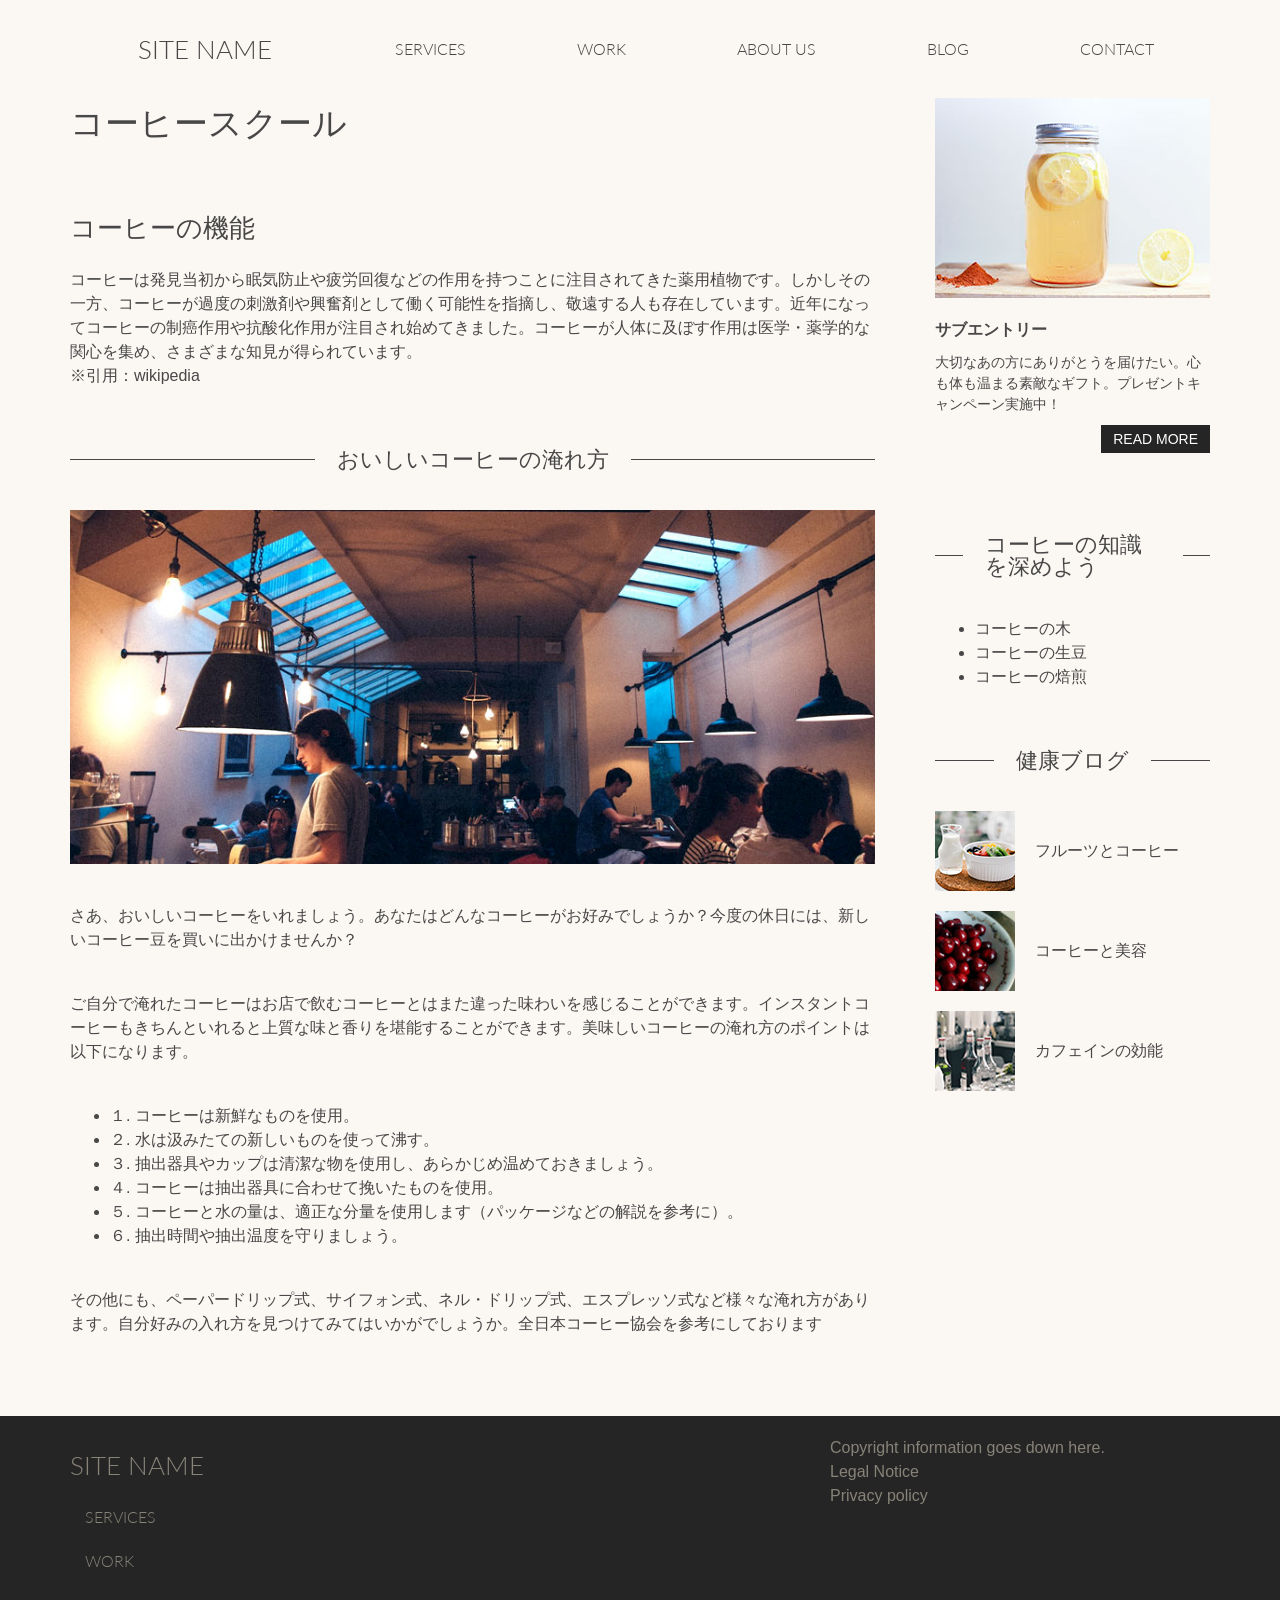
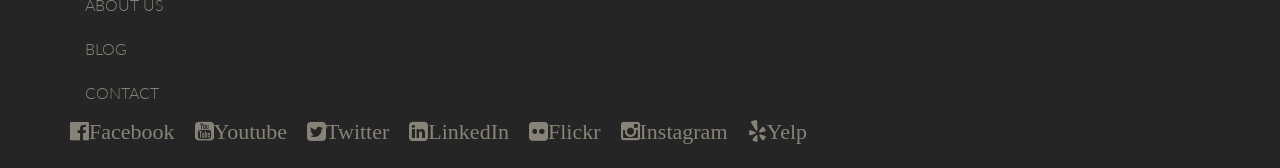
==== commit 4db54ae0: "minifyされたCSSを削除" ====
--- a/article.html
+++ b/article.html
@@ -4,7 +4,7 @@
     <meta charset="UTF-8">
     <meta name="viewport" content="width=device-width, initial-scale=1">
     <title>Css Cafe</title>
-    <link rel="stylesheet" href="./dist/css/main.min.css">
+    <link rel="stylesheet" href="./dist/css/main.css">
 </head>
 <body>
 <div id="wrapper" class="SpMenu__wrapper">
@@ -35,8 +35,7 @@
                  <h3 class="sectionLabel">おいしいコーヒーの淹れ方</h3>
 
                  <img class="Article__image" src="./dist/images/article/article1.jpg" alt=""  width="865" height="380">
-                <p class="Article__text">さあ、おいしいコーヒーをいれましょう。あなたはどんなコーヒーがお好みでしょうか？ -今度の休日には、新しいコーヒー豆を買いに出かけませんか？</p>
+                <p class="Article__text">さあ、おいしいコーヒーをいれましょう。あなたはどんなコーヒーがお好みでしょうか？今度の休日には、新しいコーヒー豆を買いに出かけませんか？</p>
                 <p class="Article__text">ご自分で淹れたコーヒーはお店で飲むコーヒーとはまた違った味わいを感じることができます。インスタントコーヒーもきちんといれると上質な味と香りを堪能することができます。美味しいコーヒーの淹れ方のポイントは以下になります。</p>
                 <ol class="textList">
                      <li class="textList__item">１. コーヒーは新鮮なものを使用。</li>
--- a/dist/css/main.css
+++ b/dist/css/main.css
@@ -0,0 +1,3026 @@
+@charset "UTF-8";
+@import url(https://fonts.googleapis.com/css?family=Lato:400,300);
+/*! sanitize.css v3.2.0 | CC0 1.0 Public Domain | github.com/10up/sanitize.css */
+/*
+ * Normalization
+ */
+audio:not([controls]) {
+  display: none;
+  /* Chrome 44-, iOS 8+, Safari 9+ */ }
+
+button {
+  -webkit-appearance: button;
+  /* iOS 8+ */
+  overflow: visible;
+  /* Internet Explorer 11- */ }
+
+details {
+  display: block;
+  /* Edge 12+, Firefox 40+, Internet Explorer 11-, Windows Phone 8.1+ */ }
+
+html {
+  -ms-overflow-style: -ms-autohiding-scrollbar;
+  /* Edge 12+, Internet Explorer 11- */
+  overflow-y: scroll;
+  /* All browsers without overlaying scrollbars */
+  -webkit-text-size-adjust: 100%;
+  /* iOS 8+ */ }
+
+input {
+  -webkit-border-radius: 0; }
+
+input[type="button"],
+input[type="reset"],
+input[type="submit"] {
+  -webkit-appearance: button;
+  /* iOS 8+ */ }
+
+input[type="number"] {
+  width: auto;
+  /* Firefox 36+ */ }
+
+input[type="search"] {
+  -webkit-appearance: textfield;
+  /* Chrome 45+, Safari 9+ */ }
+
+input[type="search"]::-webkit-search-cancel-button,
+input[type="search"]::-webkit-search-decoration {
+  -webkit-appearance: none;
+  /* Chrome 45+, Safari 9+ */ }
+
+main {
+  display: block;
+  /* Android 4.3-, Internet Explorer 11-, Windows Phone 8.1+ */ }
+
+pre {
+  overflow: auto;
+  /* Internet Explorer 11- */ }
+
+progress {
+  display: inline-block;
+  /* Internet Explorer 11-, Windows Phone 8.1+ */ }
+
+small {
+  font-size: 75%;
+  /* All browsers */ }
+
+summary {
+  display: block;
+  /* Firefox 40+, Internet Explorer 11-, Windows Phone 8.1+ */ }
+
+svg:not(:root) {
+  overflow: hidden;
+  /* Internet Explorer 11- */ }
+
+template {
+  display: none;
+  /* Android 4.3-, Internet Explorer 11-, iOS 7-, Safari 7-, Windows Phone 8.1+ */ }
+
+textarea {
+  overflow: auto;
+  /* Edge 12+, Internet Explorer 11- */ }
+
+[hidden] {
+  display: none;
+  /* Internet Explorer 10- */ }
+
+/*
+ * Universal inheritance
+ */
+*,
+:before,
+:after {
+  box-sizing: inherit; }
+
+* {
+  font-size: inherit;
+  line-height: inherit; }
+
+:before,
+:after {
+  text-decoration: inherit;
+  vertical-align: inherit; }
+
+/*
+ * Opinionated defaults
+ */
+/* specify the border style and width of all elements */
+*,
+:before,
+:after {
+  border-style: solid;
+  border-width: 0; }
+
+/* specify the core styles of all elements */
+* {
+  background-repeat: no-repeat;
+  margin: 0;
+  padding: 0; }
+
+/* specify the root styles of the document */
+:root {
+  background-color: #ffffff;
+  box-sizing: border-box;
+  color: #000000;
+  cursor: default;
+  font: 100%/1.5 sans-serif; }
+
+/* specify the text decoration of anchors */
+a {
+  text-decoration: none; }
+
+/* specify the alignment of media elements */
+audio,
+canvas,
+iframe,
+img,
+svg,
+video {
+  vertical-align: middle; }
+
+/* specify the background color of form elements */
+button,
+input,
+select,
+textarea {
+  background-color: transparent; }
+
+/* specify the inherited color and font of form elements */
+button,
+input,
+select,
+textarea {
+  color: inherit;
+  font-family: inherit;
+  font-style: inherit;
+  font-weight: inherit; }
+
+/* specify the minimum height of form elements */
+button,
+[type="button"],
+[type="date"],
+[type="datetime"],
+[type="datetime-local"],
+[type="email"],
+[type="month"],
+[type="number"],
+[type="password"],
+[type="reset"],
+[type="search"],
+[type="submit"],
+[type="tel"],
+[type="text"],
+[type="time"],
+[type="url"],
+[type="week"],
+select,
+textarea {
+  min-height: 1.5em; }
+
+/* specify the font family of code elements */
+code,
+kbd,
+pre,
+samp {
+  font-family: monospace, monospace; }
+
+/* specify the list style of nav lists */
+nav ol,
+nav ul {
+  list-style: none; }
+
+/* specify the standard appearance of selects */
+select {
+  -moz-appearance: none;
+  /* Firefox 40+ */
+  -webkit-appearance: none; }
+
+select::-ms-expand {
+  display: none;
+  /* Edge 12+, Internet Explorer 11- */ }
+
+select::-ms-value {
+  color: currentColor;
+  /* Edge 12+, Internet Explorer 11- */ }
+
+/* specify the border styling of tables */
+table {
+  border-collapse: collapse;
+  border-spacing: 0; }
+
+/* specify the resizability of textareas */
+textarea {
+  resize: vertical; }
+
+/* specify the background color, font color, and drop shadow of text selections */
+::-moz-selection {
+  background-color: #b3d4fc;
+  /* required when declaring ::selection */
+  color: #ffffff;
+  text-shadow: none; }
+
+::selection {
+  background-color: #b3d4fc;
+  /* required when declaring ::selection */
+  color: #ffffff;
+  text-shadow: none; }
+
+/* specify the progress cursor of updating elements */
+[aria-busy="true"] {
+  cursor: progress; }
+
+/* specify the pointer cursor of trigger elements */
+[aria-controls] {
+  cursor: pointer; }
+
+/* specify the unstyled cursor of disabled, not-editable, or otherwise inoperable elements */
+[aria-disabled] {
+  cursor: default; }
+
+/* specify the style of visually hidden yet accessible elements */
+[hidden][aria-hidden="false"] {
+  clip: rect(0 0 0 0);
+  display: inherit;
+  position: absolute; }
+
+[hidden][aria-hidden="false"]:focus {
+  clip: auto; }
+
+/* remove delay from tapping on clickable elements */
+a,
+area,
+button,
+input,
+label,
+select,
+textarea,
+[tabindex] {
+  -ms-touch-action: manipulation;
+  touch-action: manipulation; }
+
+/*# sourceMappingURL=sanitize.css.map */
+:root, html, body {
+  background-color: #fbf7f3;
+  color: #474747;
+  width: 100%; }
+
+* {
+  box-sizing: border-box; }
+
+li {
+  list-style-type: none; }
+
+a {
+  color: #474747; }
+
+a:hover {
+  text-decoration: none;
+  color: #878378; }
+
+/*!
+ *  Font Awesome 4.6.1 by @davegandy - http://fontawesome.io - @fontawesome
+ *  License - http://fontawesome.io/license (Font: SIL OFL 1.1, CSS: MIT License)
+ */
+/* FONT PATH
+ * -------------------------- */
+@font-face {
+  font-family: 'FontAwesome';
+  src: url("../fonts/fontawesome-webfont.eot?v=4.6.1");
+  src: url("../fonts/fontawesome-webfont.eot?#iefix&v=4.6.1") format("embedded-opentype"), url("../fonts/fontawesome-webfont.woff2?v=4.6.1") format("woff2"), url("../fonts/fontawesome-webfont.woff?v=4.6.1") format("woff"), url("../fonts/fontawesome-webfont.ttf?v=4.6.1") format("truetype"), url("../fonts/fontawesome-webfont.svg?v=4.6.1#fontawesomeregular") format("svg");
+  font-weight: normal;
+  font-style: normal; }
+
+.fa {
+  display: inline-block;
+  font: normal normal normal 14px/1 FontAwesome;
+  font-size: inherit;
+  text-rendering: auto;
+  -webkit-font-smoothing: antialiased;
+  -moz-osx-font-smoothing: grayscale; }
+
+/* makes the font 33% larger relative to the icon container */
+.fa-lg {
+  font-size: 1.33333em;
+  line-height: 0.75em;
+  vertical-align: -15%; }
+
+.fa-2x {
+  font-size: 2em; }
+
+.fa-3x {
+  font-size: 3em; }
+
+.fa-4x {
+  font-size: 4em; }
+
+.fa-5x {
+  font-size: 5em; }
+
+.fa-fw {
+  width: 1.28571em;
+  text-align: center; }
+
+.fa-ul {
+  padding-left: 0;
+  margin-left: 2.14286em;
+  list-style-type: none; }
+  .fa-ul > li {
+    position: relative; }
+
+.fa-li {
+  position: absolute;
+  left: -2.14286em;
+  width: 2.14286em;
+  top: 0.14286em;
+  text-align: center; }
+  .fa-li.fa-lg {
+    left: -1.85714em; }
+
+.fa-border {
+  padding: .2em .25em .15em;
+  border: solid 0.08em #eee;
+  border-radius: .1em; }
+
+.fa-pull-left {
+  float: left; }
+
+.fa-pull-right {
+  float: right; }
+
+.fa.fa-pull-left {
+  margin-right: .3em; }
+
+.fa.fa-pull-right {
+  margin-left: .3em; }
+
+/* Deprecated as of 4.4.0 */
+.pull-right {
+  float: right; }
+
+.pull-left {
+  float: left; }
+
+.fa.pull-left {
+  margin-right: .3em; }
+
+.fa.pull-right {
+  margin-left: .3em; }
+
+.fa-spin {
+  animation: fa-spin 2s infinite linear; }
+
+.fa-pulse {
+  animation: fa-spin 1s infinite steps(8); }
+
+@keyframes fa-spin {
+  0% {
+    transform: rotate(0deg); }
+  100% {
+    transform: rotate(359deg); } }
+
+.fa-rotate-90 {
+  -ms-filter: "progid:DXImageTransform.Microsoft.BasicImage(rotation=1)";
+  transform: rotate(90deg); }
+
+.fa-rotate-180 {
+  -ms-filter: "progid:DXImageTransform.Microsoft.BasicImage(rotation=2)";
+  transform: rotate(180deg); }
+
+.fa-rotate-270 {
+  -ms-filter: "progid:DXImageTransform.Microsoft.BasicImage(rotation=3)";
+  transform: rotate(270deg); }
+
+.fa-flip-horizontal {
+  -ms-filter: "progid:DXImageTransform.Microsoft.BasicImage(rotation=0, mirror=1)";
+  transform: scale(-1, 1); }
+
+.fa-flip-vertical {
+  -ms-filter: "progid:DXImageTransform.Microsoft.BasicImage(rotation=2, mirror=1)";
+  transform: scale(1, -1); }
+
+:root .fa-rotate-90,
+:root .fa-rotate-180,
+:root .fa-rotate-270,
+:root .fa-flip-horizontal,
+:root .fa-flip-vertical {
+  -webkit-filter: none;
+          filter: none; }
+
+.fa-stack {
+  position: relative;
+  display: inline-block;
+  width: 2em;
+  height: 2em;
+  line-height: 2em;
+  vertical-align: middle; }
+
+.fa-stack-1x, .fa-stack-2x {
+  position: absolute;
+  left: 0;
+  width: 100%;
+  text-align: center; }
+
+.fa-stack-1x {
+  line-height: inherit; }
+
+.fa-stack-2x {
+  font-size: 2em; }
+
+.fa-inverse {
+  color: #fff; }
+
+/* Font Awesome uses the Unicode Private Use Area (PUA) to ensure screen
+   readers do not read off random characters that represent icons */
+.fa-glass:before {
+  content: ""; }
+
+.fa-music:before {
+  content: ""; }
+
+.fa-search:before {
+  content: ""; }
+
+.fa-envelope-o:before {
+  content: ""; }
+
+.fa-heart:before {
+  content: ""; }
+
+.fa-star:before {
+  content: ""; }
+
+.fa-star-o:before {
+  content: ""; }
+
+.fa-user:before {
+  content: ""; }
+
+.fa-film:before {
+  content: ""; }
+
+.fa-th-large:before {
+  content: ""; }
+
+.fa-th:before {
+  content: ""; }
+
+.fa-th-list:before {
+  content: ""; }
+
+.fa-check:before {
+  content: ""; }
+
+.fa-remove:before,
+.fa-close:before,
+.fa-times:before {
+  content: ""; }
+
+.fa-search-plus:before {
+  content: ""; }
+
+.fa-search-minus:before {
+  content: ""; }
+
+.fa-power-off:before {
+  content: ""; }
+
+.fa-signal:before {
+  content: ""; }
+
+.fa-gear:before,
+.fa-cog:before {
+  content: ""; }
+
+.fa-trash-o:before {
+  content: ""; }
+
+.fa-home:before {
+  content: ""; }
+
+.fa-file-o:before {
+  content: ""; }
+
+.fa-clock-o:before {
+  content: ""; }
+
+.fa-road:before {
+  content: ""; }
+
+.fa-download:before {
+  content: ""; }
+
+.fa-arrow-circle-o-down:before {
+  content: ""; }
+
+.fa-arrow-circle-o-up:before {
+  content: ""; }
+
+.fa-inbox:before {
+  content: ""; }
+
+.fa-play-circle-o:before {
+  content: ""; }
+
+.fa-rotate-right:before,
+.fa-repeat:before {
+  content: ""; }
+
+.fa-refresh:before {
+  content: ""; }
+
+.fa-list-alt:before {
+  content: ""; }
+
+.fa-lock:before {
+  content: ""; }
+
+.fa-flag:before {
+  content: ""; }
+
+.fa-headphones:before {
+  content: ""; }
+
+.fa-volume-off:before {
+  content: ""; }
+
+.fa-volume-down:before {
+  content: ""; }
+
+.fa-volume-up:before {
+  content: ""; }
+
+.fa-qrcode:before {
+  content: ""; }
+
+.fa-barcode:before {
+  content: ""; }
+
+.fa-tag:before {
+  content: ""; }
+
+.fa-tags:before {
+  content: ""; }
+
+.fa-book:before {
+  content: ""; }
+
+.fa-bookmark:before {
+  content: ""; }
+
+.fa-print:before {
+  content: ""; }
+
+.fa-camera:before {
+  content: ""; }
+
+.fa-font:before {
+  content: ""; }
+
+.fa-bold:before {
+  content: ""; }
+
+.fa-italic:before {
+  content: ""; }
+
+.fa-text-height:before {
+  content: ""; }
+
+.fa-text-width:before {
+  content: ""; }
+
+.fa-align-left:before {
+  content: ""; }
+
+.fa-align-center:before {
+  content: ""; }
+
+.fa-align-right:before {
+  content: ""; }
+
+.fa-align-justify:before {
+  content: ""; }
+
+.fa-list:before {
+  content: ""; }
+
+.fa-dedent:before,
+.fa-outdent:before {
+  content: ""; }
+
+.fa-indent:before {
+  content: ""; }
+
+.fa-video-camera:before {
+  content: ""; }
+
+.fa-photo:before,
+.fa-image:before,
+.fa-picture-o:before {
+  content: ""; }
+
+.fa-pencil:before {
+  content: ""; }
+
+.fa-map-marker:before {
+  content: ""; }
+
+.fa-adjust:before {
+  content: ""; }
+
+.fa-tint:before {
+  content: ""; }
+
+.fa-edit:before,
+.fa-pencil-square-o:before {
+  content: ""; }
+
+.fa-share-square-o:before {
+  content: ""; }
+
+.fa-check-square-o:before {
+  content: ""; }
+
+.fa-arrows:before {
+  content: ""; }
+
+.fa-step-backward:before {
+  content: ""; }
+
+.fa-fast-backward:before {
+  content: ""; }
+
+.fa-backward:before {
+  content: ""; }
+
+.fa-play:before {
+  content: ""; }
+
+.fa-pause:before {
+  content: ""; }
+
+.fa-stop:before {
+  content: ""; }
+
+.fa-forward:before {
+  content: ""; }
+
+.fa-fast-forward:before {
+  content: ""; }
+
+.fa-step-forward:before {
+  content: ""; }
+
+.fa-eject:before {
+  content: ""; }
+
+.fa-chevron-left:before {
+  content: ""; }
+
+.fa-chevron-right:before {
+  content: ""; }
+
+.fa-plus-circle:before {
+  content: ""; }
+
+.fa-minus-circle:before {
+  content: ""; }
+
+.fa-times-circle:before {
+  content: ""; }
+
+.fa-check-circle:before {
+  content: ""; }
+
+.fa-question-circle:before {
+  content: ""; }
+
+.fa-info-circle:before {
+  content: ""; }
+
+.fa-crosshairs:before {
+  content: ""; }
+
+.fa-times-circle-o:before {
+  content: ""; }
+
+.fa-check-circle-o:before {
+  content: ""; }
+
+.fa-ban:before {
+  content: ""; }
+
+.fa-arrow-left:before {
+  content: ""; }
+
+.fa-arrow-right:before {
+  content: ""; }
+
+.fa-arrow-up:before {
+  content: ""; }
+
+.fa-arrow-down:before {
+  content: ""; }
+
+.fa-mail-forward:before,
+.fa-share:before {
+  content: ""; }
+
+.fa-expand:before {
+  content: ""; }
+
+.fa-compress:before {
+  content: ""; }
+
+.fa-plus:before {
+  content: ""; }
+
+.fa-minus:before {
+  content: ""; }
+
+.fa-asterisk:before {
+  content: ""; }
+
+.fa-exclamation-circle:before {
+  content: ""; }
+
+.fa-gift:before {
+  content: ""; }
+
+.fa-leaf:before {
+  content: ""; }
+
+.fa-fire:before {
+  content: ""; }
+
+.fa-eye:before {
+  content: ""; }
+
+.fa-eye-slash:before {
+  content: ""; }
+
+.fa-warning:before,
+.fa-exclamation-triangle:before {
+  content: ""; }
+
+.fa-plane:before {
+  content: ""; }
+
+.fa-calendar:before {
+  content: ""; }
+
+.fa-random:before {
+  content: ""; }
+
+.fa-comment:before {
+  content: ""; }
+
+.fa-magnet:before {
+  content: ""; }
+
+.fa-chevron-up:before {
+  content: ""; }
+
+.fa-chevron-down:before {
+  content: ""; }
+
+.fa-retweet:before {
+  content: ""; }
+
+.fa-shopping-cart:before {
+  content: ""; }
+
+.fa-folder:before {
+  content: ""; }
+
+.fa-folder-open:before {
+  content: ""; }
+
+.fa-arrows-v:before {
+  content: ""; }
+
+.fa-arrows-h:before {
+  content: ""; }
+
+.fa-bar-chart-o:before,
+.fa-bar-chart:before {
+  content: ""; }
+
+.fa-twitter-square:before {
+  content: ""; }
+
+.fa-facebook-square:before {
+  content: ""; }
+
+.fa-camera-retro:before {
+  content: ""; }
+
+.fa-key:before {
+  content: ""; }
+
+.fa-gears:before,
+.fa-cogs:before {
+  content: ""; }
+
+.fa-comments:before {
+  content: ""; }
+
+.fa-thumbs-o-up:before {
+  content: ""; }
+
+.fa-thumbs-o-down:before {
+  content: ""; }
+
+.fa-star-half:before {
+  content: ""; }
+
+.fa-heart-o:before {
+  content: ""; }
+
+.fa-sign-out:before {
+  content: ""; }
+
+.fa-linkedin-square:before {
+  content: ""; }
+
+.fa-thumb-tack:before {
+  content: ""; }
+
+.fa-external-link:before {
+  content: ""; }
+
+.fa-sign-in:before {
+  content: ""; }
+
+.fa-trophy:before {
+  content: ""; }
+
+.fa-github-square:before {
+  content: ""; }
+
+.fa-upload:before {
+  content: ""; }
+
+.fa-lemon-o:before {
+  content: ""; }
+
+.fa-phone:before {
+  content: ""; }
+
+.fa-square-o:before {
+  content: ""; }
+
+.fa-bookmark-o:before {
+  content: ""; }
+
+.fa-phone-square:before {
+  content: ""; }
+
+.fa-twitter:before {
+  content: ""; }
+
+.fa-facebook-f:before,
+.fa-facebook:before {
+  content: ""; }
+
+.fa-github:before {
+  content: ""; }
+
+.fa-unlock:before {
+  content: ""; }
+
+.fa-credit-card:before {
+  content: ""; }
+
+.fa-feed:before,
+.fa-rss:before {
+  content: ""; }
+
+.fa-hdd-o:before {
+  content: ""; }
+
+.fa-bullhorn:before {
+  content: ""; }
+
+.fa-bell:before {
+  content: ""; }
+
+.fa-certificate:before {
+  content: ""; }
+
+.fa-hand-o-right:before {
+  content: ""; }
+
+.fa-hand-o-left:before {
+  content: ""; }
+
+.fa-hand-o-up:before {
+  content: ""; }
+
+.fa-hand-o-down:before {
+  content: ""; }
+
+.fa-arrow-circle-left:before {
+  content: ""; }
+
+.fa-arrow-circle-right:before {
+  content: ""; }
+
+.fa-arrow-circle-up:before {
+  content: ""; }
+
+.fa-arrow-circle-down:before {
+  content: ""; }
+
+.fa-globe:before {
+  content: ""; }
+
+.fa-wrench:before {
+  content: ""; }
+
+.fa-tasks:before {
+  content: ""; }
+
+.fa-filter:before {
+  content: ""; }
+
+.fa-briefcase:before {
+  content: ""; }
+
+.fa-arrows-alt:before {
+  content: ""; }
+
+.fa-group:before,
+.fa-users:before {
+  content: ""; }
+
+.fa-chain:before,
+.fa-link:before {
+  content: ""; }
+
+.fa-cloud:before {
+  content: ""; }
+
+.fa-flask:before {
+  content: ""; }
+
+.fa-cut:before,
+.fa-scissors:before {
+  content: ""; }
+
+.fa-copy:before,
+.fa-files-o:before {
+  content: ""; }
+
+.fa-paperclip:before {
+  content: ""; }
+
+.fa-save:before,
+.fa-floppy-o:before {
+  content: ""; }
+
+.fa-square:before {
+  content: ""; }
+
+.fa-navicon:before,
+.fa-reorder:before,
+.fa-bars:before {
+  content: ""; }
+
+.fa-list-ul:before {
+  content: ""; }
+
+.fa-list-ol:before {
+  content: ""; }
+
+.fa-strikethrough:before {
+  content: ""; }
+
+.fa-underline:before {
+  content: ""; }
+
+.fa-table:before {
+  content: ""; }
+
+.fa-magic:before {
+  content: ""; }
+
+.fa-truck:before {
+  content: ""; }
+
+.fa-pinterest:before {
+  content: ""; }
+
+.fa-pinterest-square:before {
+  content: ""; }
+
+.fa-google-plus-square:before {
+  content: ""; }
+
+.fa-google-plus:before {
+  content: ""; }
+
+.fa-money:before {
+  content: ""; }
+
+.fa-caret-down:before {
+  content: ""; }
+
+.fa-caret-up:before {
+  content: ""; }
+
+.fa-caret-left:before {
+  content: ""; }
+
+.fa-caret-right:before {
+  content: ""; }
+
+.fa-columns:before {
+  content: ""; }
+
+.fa-unsorted:before,
+.fa-sort:before {
+  content: ""; }
+
+.fa-sort-down:before,
+.fa-sort-desc:before {
+  content: ""; }
+
+.fa-sort-up:before,
+.fa-sort-asc:before {
+  content: ""; }
+
+.fa-envelope:before {
+  content: ""; }
+
+.fa-linkedin:before {
+  content: ""; }
+
+.fa-rotate-left:before,
+.fa-undo:before {
+  content: ""; }
+
+.fa-legal:before,
+.fa-gavel:before {
+  content: ""; }
+
+.fa-dashboard:before,
+.fa-tachometer:before {
+  content: ""; }
+
+.fa-comment-o:before {
+  content: ""; }
+
+.fa-comments-o:before {
+  content: ""; }
+
+.fa-flash:before,
+.fa-bolt:before {
+  content: ""; }
+
+.fa-sitemap:before {
+  content: ""; }
+
+.fa-umbrella:before {
+  content: ""; }
+
+.fa-paste:before,
+.fa-clipboard:before {
+  content: ""; }
+
+.fa-lightbulb-o:before {
+  content: ""; }
+
+.fa-exchange:before {
+  content: ""; }
+
+.fa-cloud-download:before {
+  content: ""; }
+
+.fa-cloud-upload:before {
+  content: ""; }
+
+.fa-user-md:before {
+  content: ""; }
+
+.fa-stethoscope:before {
+  content: ""; }
+
+.fa-suitcase:before {
+  content: ""; }
+
+.fa-bell-o:before {
+  content: ""; }
+
+.fa-coffee:before {
+  content: ""; }
+
+.fa-cutlery:before {
+  content: ""; }
+
+.fa-file-text-o:before {
+  content: ""; }
+
+.fa-building-o:before {
+  content: ""; }
+
+.fa-hospital-o:before {
+  content: ""; }
+
+.fa-ambulance:before {
+  content: ""; }
+
+.fa-medkit:before {
+  content: ""; }
+
+.fa-fighter-jet:before {
+  content: ""; }
+
+.fa-beer:before {
+  content: ""; }
+
+.fa-h-square:before {
+  content: ""; }
+
+.fa-plus-square:before {
+  content: ""; }
+
+.fa-angle-double-left:before {
+  content: ""; }
+
+.fa-angle-double-right:before {
+  content: ""; }
+
+.fa-angle-double-up:before {
+  content: ""; }
+
+.fa-angle-double-down:before {
+  content: ""; }
+
+.fa-angle-left:before {
+  content: ""; }
+
+.fa-angle-right:before {
+  content: ""; }
+
+.fa-angle-up:before {
+  content: ""; }
+
+.fa-angle-down:before {
+  content: ""; }
+
+.fa-desktop:before {
+  content: ""; }
+
+.fa-laptop:before {
+  content: ""; }
+
+.fa-tablet:before {
+  content: ""; }
+
+.fa-mobile-phone:before,
+.fa-mobile:before {
+  content: ""; }
+
+.fa-circle-o:before {
+  content: ""; }
+
+.fa-quote-left:before {
+  content: ""; }
+
+.fa-quote-right:before {
+  content: ""; }
+
+.fa-spinner:before {
+  content: ""; }
+
+.fa-circle:before {
+  content: ""; }
+
+.fa-mail-reply:before,
+.fa-reply:before {
+  content: ""; }
+
+.fa-github-alt:before {
+  content: ""; }
+
+.fa-folder-o:before {
+  content: ""; }
+
+.fa-folder-open-o:before {
+  content: ""; }
+
+.fa-smile-o:before {
+  content: ""; }
+
+.fa-frown-o:before {
+  content: ""; }
+
+.fa-meh-o:before {
+  content: ""; }
+
+.fa-gamepad:before {
+  content: ""; }
+
+.fa-keyboard-o:before {
+  content: ""; }
+
+.fa-flag-o:before {
+  content: ""; }
+
+.fa-flag-checkered:before {
+  content: ""; }
+
+.fa-terminal:before {
+  content: ""; }
+
+.fa-code:before {
+  content: ""; }
+
+.fa-mail-reply-all:before,
+.fa-reply-all:before {
+  content: ""; }
+
+.fa-star-half-empty:before,
+.fa-star-half-full:before,
+.fa-star-half-o:before {
+  content: ""; }
+
+.fa-location-arrow:before {
+  content: ""; }
+
+.fa-crop:before {
+  content: ""; }
+
+.fa-code-fork:before {
+  content: ""; }
+
+.fa-unlink:before,
+.fa-chain-broken:before {
+  content: ""; }
+
+.fa-question:before {
+  content: ""; }
+
+.fa-info:before {
+  content: ""; }
+
+.fa-exclamation:before {
+  content: ""; }
+
+.fa-superscript:before {
+  content: ""; }
+
+.fa-subscript:before {
+  content: ""; }
+
+.fa-eraser:before {
+  content: ""; }
+
+.fa-puzzle-piece:before {
+  content: ""; }
+
+.fa-microphone:before {
+  content: ""; }
+
+.fa-microphone-slash:before {
+  content: ""; }
+
+.fa-shield:before {
+  content: ""; }
+
+.fa-calendar-o:before {
+  content: ""; }
+
+.fa-fire-extinguisher:before {
+  content: ""; }
+
+.fa-rocket:before {
+  content: ""; }
+
+.fa-maxcdn:before {
+  content: ""; }
+
+.fa-chevron-circle-left:before {
+  content: ""; }
+
+.fa-chevron-circle-right:before {
+  content: ""; }
+
+.fa-chevron-circle-up:before {
+  content: ""; }
+
+.fa-chevron-circle-down:before {
+  content: ""; }
+
+.fa-html5:before {
+  content: ""; }
+
+.fa-css3:before {
+  content: ""; }
+
+.fa-anchor:before {
+  content: ""; }
+
+.fa-unlock-alt:before {
+  content: ""; }
+
+.fa-bullseye:before {
+  content: ""; }
+
+.fa-ellipsis-h:before {
+  content: ""; }
+
+.fa-ellipsis-v:before {
+  content: ""; }
+
+.fa-rss-square:before {
+  content: ""; }
+
+.fa-play-circle:before {
+  content: ""; }
+
+.fa-ticket:before {
+  content: ""; }
+
+.fa-minus-square:before {
+  content: ""; }
+
+.fa-minus-square-o:before {
+  content: ""; }
+
+.fa-level-up:before {
+  content: ""; }
+
+.fa-level-down:before {
+  content: ""; }
+
+.fa-check-square:before {
+  content: ""; }
+
+.fa-pencil-square:before {
+  content: ""; }
+
+.fa-external-link-square:before {
+  content: ""; }
+
+.fa-share-square:before {
+  content: ""; }
+
+.fa-compass:before {
+  content: ""; }
+
+.fa-toggle-down:before,
+.fa-caret-square-o-down:before {
+  content: ""; }
+
+.fa-toggle-up:before,
+.fa-caret-square-o-up:before {
+  content: ""; }
+
+.fa-toggle-right:before,
+.fa-caret-square-o-right:before {
+  content: ""; }
+
+.fa-euro:before,
+.fa-eur:before {
+  content: ""; }
+
+.fa-gbp:before {
+  content: ""; }
+
+.fa-dollar:before,
+.fa-usd:before {
+  content: ""; }
+
+.fa-rupee:before,
+.fa-inr:before {
+  content: ""; }
+
+.fa-cny:before,
+.fa-rmb:before,
+.fa-yen:before,
+.fa-jpy:before {
+  content: ""; }
+
+.fa-ruble:before,
+.fa-rouble:before,
+.fa-rub:before {
+  content: ""; }
+
+.fa-won:before,
+.fa-krw:before {
+  content: ""; }
+
+.fa-bitcoin:before,
+.fa-btc:before {
+  content: ""; }
+
+.fa-file:before {
+  content: ""; }
+
+.fa-file-text:before {
+  content: ""; }
+
+.fa-sort-alpha-asc:before {
+  content: ""; }
+
+.fa-sort-alpha-desc:before {
+  content: ""; }
+
+.fa-sort-amount-asc:before {
+  content: ""; }
+
+.fa-sort-amount-desc:before {
+  content: ""; }
+
+.fa-sort-numeric-asc:before {
+  content: ""; }
+
+.fa-sort-numeric-desc:before {
+  content: ""; }
+
+.fa-thumbs-up:before {
+  content: ""; }
+
+.fa-thumbs-down:before {
+  content: ""; }
+
+.fa-youtube-square:before {
+  content: ""; }
+
+.fa-youtube:before {
+  content: ""; }
+
+.fa-xing:before {
+  content: ""; }
+
+.fa-xing-square:before {
+  content: ""; }
+
+.fa-youtube-play:before {
+  content: ""; }
+
+.fa-dropbox:before {
+  content: ""; }
+
+.fa-stack-overflow:before {
+  content: ""; }
+
+.fa-instagram:before {
+  content: ""; }
+
+.fa-flickr:before {
+  content: ""; }
+
+.fa-adn:before {
+  content: ""; }
+
+.fa-bitbucket:before {
+  content: ""; }
+
+.fa-bitbucket-square:before {
+  content: ""; }
+
+.fa-tumblr:before {
+  content: ""; }
+
+.fa-tumblr-square:before {
+  content: ""; }
+
+.fa-long-arrow-down:before {
+  content: ""; }
+
+.fa-long-arrow-up:before {
+  content: ""; }
+
+.fa-long-arrow-left:before {
+  content: ""; }
+
+.fa-long-arrow-right:before {
+  content: ""; }
+
+.fa-apple:before {
+  content: ""; }
+
+.fa-windows:before {
+  content: ""; }
+
+.fa-android:before {
+  content: ""; }
+
+.fa-linux:before {
+  content: ""; }
+
+.fa-dribbble:before {
+  content: ""; }
+
+.fa-skype:before {
+  content: ""; }
+
+.fa-foursquare:before {
+  content: ""; }
+
+.fa-trello:before {
+  content: ""; }
+
+.fa-female:before {
+  content: ""; }
+
+.fa-male:before {
+  content: ""; }
+
+.fa-gittip:before,
+.fa-gratipay:before {
+  content: ""; }
+
+.fa-sun-o:before {
+  content: ""; }
+
+.fa-moon-o:before {
+  content: ""; }
+
+.fa-archive:before {
+  content: ""; }
+
+.fa-bug:before {
+  content: ""; }
+
+.fa-vk:before {
+  content: ""; }
+
+.fa-weibo:before {
+  content: ""; }
+
+.fa-renren:before {
+  content: ""; }
+
+.fa-pagelines:before {
+  content: ""; }
+
+.fa-stack-exchange:before {
+  content: ""; }
+
+.fa-arrow-circle-o-right:before {
+  content: ""; }
+
+.fa-arrow-circle-o-left:before {
+  content: ""; }
+
+.fa-toggle-left:before,
+.fa-caret-square-o-left:before {
+  content: ""; }
+
+.fa-dot-circle-o:before {
+  content: ""; }
+
+.fa-wheelchair:before {
+  content: ""; }
+
+.fa-vimeo-square:before {
+  content: ""; }
+
+.fa-turkish-lira:before,
+.fa-try:before {
+  content: ""; }
+
+.fa-plus-square-o:before {
+  content: ""; }
+
+.fa-space-shuttle:before {
+  content: ""; }
+
+.fa-slack:before {
+  content: ""; }
+
+.fa-envelope-square:before {
+  content: ""; }
+
+.fa-wordpress:before {
+  content: ""; }
+
+.fa-openid:before {
+  content: ""; }
+
+.fa-institution:before,
+.fa-bank:before,
+.fa-university:before {
+  content: ""; }
+
+.fa-mortar-board:before,
+.fa-graduation-cap:before {
+  content: ""; }
+
+.fa-yahoo:before {
+  content: ""; }
+
+.fa-google:before {
+  content: ""; }
+
+.fa-reddit:before {
+  content: ""; }
+
+.fa-reddit-square:before {
+  content: ""; }
+
+.fa-stumbleupon-circle:before {
+  content: ""; }
+
+.fa-stumbleupon:before {
+  content: ""; }
+
+.fa-delicious:before {
+  content: ""; }
+
+.fa-digg:before {
+  content: ""; }
+
+.fa-pied-piper:before {
+  content: ""; }
+
+.fa-pied-piper-alt:before {
+  content: ""; }
+
+.fa-drupal:before {
+  content: ""; }
+
+.fa-joomla:before {
+  content: ""; }
+
+.fa-language:before {
+  content: ""; }
+
+.fa-fax:before {
+  content: ""; }
+
+.fa-building:before {
+  content: ""; }
+
+.fa-child:before {
+  content: ""; }
+
+.fa-paw:before {
+  content: ""; }
+
+.fa-spoon:before {
+  content: ""; }
+
+.fa-cube:before {
+  content: ""; }
+
+.fa-cubes:before {
+  content: ""; }
+
+.fa-behance:before {
+  content: ""; }
+
+.fa-behance-square:before {
+  content: ""; }
+
+.fa-steam:before {
+  content: ""; }
+
+.fa-steam-square:before {
+  content: ""; }
+
+.fa-recycle:before {
+  content: ""; }
+
+.fa-automobile:before,
+.fa-car:before {
+  content: ""; }
+
+.fa-cab:before,
+.fa-taxi:before {
+  content: ""; }
+
+.fa-tree:before {
+  content: ""; }
+
+.fa-spotify:before {
+  content: ""; }
+
+.fa-deviantart:before {
+  content: ""; }
+
+.fa-soundcloud:before {
+  content: ""; }
+
+.fa-database:before {
+  content: ""; }
+
+.fa-file-pdf-o:before {
+  content: ""; }
+
+.fa-file-word-o:before {
+  content: ""; }
+
+.fa-file-excel-o:before {
+  content: ""; }
+
+.fa-file-powerpoint-o:before {
+  content: ""; }
+
+.fa-file-photo-o:before,
+.fa-file-picture-o:before,
+.fa-file-image-o:before {
+  content: ""; }
+
+.fa-file-zip-o:before,
+.fa-file-archive-o:before {
+  content: ""; }
+
+.fa-file-sound-o:before,
+.fa-file-audio-o:before {
+  content: ""; }
+
+.fa-file-movie-o:before,
+.fa-file-video-o:before {
+  content: ""; }
+
+.fa-file-code-o:before {
+  content: ""; }
+
+.fa-vine:before {
+  content: ""; }
+
+.fa-codepen:before {
+  content: ""; }
+
+.fa-jsfiddle:before {
+  content: ""; }
+
+.fa-life-bouy:before,
+.fa-life-buoy:before,
+.fa-life-saver:before,
+.fa-support:before,
+.fa-life-ring:before {
+  content: ""; }
+
+.fa-circle-o-notch:before {
+  content: ""; }
+
+.fa-ra:before,
+.fa-rebel:before {
+  content: ""; }
+
+.fa-ge:before,
+.fa-empire:before {
+  content: ""; }
+
+.fa-git-square:before {
+  content: ""; }
+
+.fa-git:before {
+  content: ""; }
+
+.fa-y-combinator-square:before,
+.fa-yc-square:before,
+.fa-hacker-news:before {
+  content: ""; }
+
+.fa-tencent-weibo:before {
+  content: ""; }
+
+.fa-qq:before {
+  content: ""; }
+
+.fa-wechat:before,
+.fa-weixin:before {
+  content: ""; }
+
+.fa-send:before,
+.fa-paper-plane:before {
+  content: ""; }
+
+.fa-send-o:before,
+.fa-paper-plane-o:before {
+  content: ""; }
+
+.fa-history:before {
+  content: ""; }
+
+.fa-circle-thin:before {
+  content: ""; }
+
+.fa-header:before {
+  content: ""; }
+
+.fa-paragraph:before {
+  content: ""; }
+
+.fa-sliders:before {
+  content: ""; }
+
+.fa-share-alt:before {
+  content: ""; }
+
+.fa-share-alt-square:before {
+  content: ""; }
+
+.fa-bomb:before {
+  content: ""; }
+
+.fa-soccer-ball-o:before,
+.fa-futbol-o:before {
+  content: ""; }
+
+.fa-tty:before {
+  content: ""; }
+
+.fa-binoculars:before {
+  content: ""; }
+
+.fa-plug:before {
+  content: ""; }
+
+.fa-slideshare:before {
+  content: ""; }
+
+.fa-twitch:before {
+  content: ""; }
+
+.fa-yelp:before {
+  content: ""; }
+
+.fa-newspaper-o:before {
+  content: ""; }
+
+.fa-wifi:before {
+  content: ""; }
+
+.fa-calculator:before {
+  content: ""; }
+
+.fa-paypal:before {
+  content: ""; }
+
+.fa-google-wallet:before {
+  content: ""; }
+
+.fa-cc-visa:before {
+  content: ""; }
+
+.fa-cc-mastercard:before {
+  content: ""; }
+
+.fa-cc-discover:before {
+  content: ""; }
+
+.fa-cc-amex:before {
+  content: ""; }
+
+.fa-cc-paypal:before {
+  content: ""; }
+
+.fa-cc-stripe:before {
+  content: ""; }
+
+.fa-bell-slash:before {
+  content: ""; }
+
+.fa-bell-slash-o:before {
+  content: ""; }
+
+.fa-trash:before {
+  content: ""; }
+
+.fa-copyright:before {
+  content: ""; }
+
+.fa-at:before {
+  content: ""; }
+
+.fa-eyedropper:before {
+  content: ""; }
+
+.fa-paint-brush:before {
+  content: ""; }
+
+.fa-birthday-cake:before {
+  content: ""; }
+
+.fa-area-chart:before {
+  content: ""; }
+
+.fa-pie-chart:before {
+  content: ""; }
+
+.fa-line-chart:before {
+  content: ""; }
+
+.fa-lastfm:before {
+  content: ""; }
+
+.fa-lastfm-square:before {
+  content: ""; }
+
+.fa-toggle-off:before {
+  content: ""; }
+
+.fa-toggle-on:before {
+  content: ""; }
+
+.fa-bicycle:before {
+  content: ""; }
+
+.fa-bus:before {
+  content: ""; }
+
+.fa-ioxhost:before {
+  content: ""; }
+
+.fa-angellist:before {
+  content: ""; }
+
+.fa-cc:before {
+  content: ""; }
+
+.fa-shekel:before,
+.fa-sheqel:before,
+.fa-ils:before {
+  content: ""; }
+
+.fa-meanpath:before {
+  content: ""; }
+
+.fa-buysellads:before {
+  content: ""; }
+
+.fa-connectdevelop:before {
+  content: ""; }
+
+.fa-dashcube:before {
+  content: ""; }
+
+.fa-forumbee:before {
+  content: ""; }
+
+.fa-leanpub:before {
+  content: ""; }
+
+.fa-sellsy:before {
+  content: ""; }
+
+.fa-shirtsinbulk:before {
+  content: ""; }
+
+.fa-simplybuilt:before {
+  content: ""; }
+
+.fa-skyatlas:before {
+  content: ""; }
+
+.fa-cart-plus:before {
+  content: ""; }
+
+.fa-cart-arrow-down:before {
+  content: ""; }
+
+.fa-diamond:before {
+  content: ""; }
+
+.fa-ship:before {
+  content: ""; }
+
+.fa-user-secret:before {
+  content: ""; }
+
+.fa-motorcycle:before {
+  content: ""; }
+
+.fa-street-view:before {
+  content: ""; }
+
+.fa-heartbeat:before {
+  content: ""; }
+
+.fa-venus:before {
+  content: ""; }
+
+.fa-mars:before {
+  content: ""; }
+
+.fa-mercury:before {
+  content: ""; }
+
+.fa-intersex:before,
+.fa-transgender:before {
+  content: ""; }
+
+.fa-transgender-alt:before {
+  content: ""; }
+
+.fa-venus-double:before {
+  content: ""; }
+
+.fa-mars-double:before {
+  content: ""; }
+
+.fa-venus-mars:before {
+  content: ""; }
+
+.fa-mars-stroke:before {
+  content: ""; }
+
+.fa-mars-stroke-v:before {
+  content: ""; }
+
+.fa-mars-stroke-h:before {
+  content: ""; }
+
+.fa-neuter:before {
+  content: ""; }
+
+.fa-genderless:before {
+  content: ""; }
+
+.fa-facebook-official:before {
+  content: ""; }
+
+.fa-pinterest-p:before {
+  content: ""; }
+
+.fa-whatsapp:before {
+  content: ""; }
+
+.fa-server:before {
+  content: ""; }
+
+.fa-user-plus:before {
+  content: ""; }
+
+.fa-user-times:before {
+  content: ""; }
+
+.fa-hotel:before,
+.fa-bed:before {
+  content: ""; }
+
+.fa-viacoin:before {
+  content: ""; }
+
+.fa-train:before {
+  content: ""; }
+
+.fa-subway:before {
+  content: ""; }
+
+.fa-medium:before {
+  content: ""; }
+
+.fa-yc:before,
+.fa-y-combinator:before {
+  content: ""; }
+
+.fa-optin-monster:before {
+  content: ""; }
+
+.fa-opencart:before {
+  content: ""; }
+
+.fa-expeditedssl:before {
+  content: ""; }
+
+.fa-battery-4:before,
+.fa-battery-full:before {
+  content: ""; }
+
+.fa-battery-3:before,
+.fa-battery-three-quarters:before {
+  content: ""; }
+
+.fa-battery-2:before,
+.fa-battery-half:before {
+  content: ""; }
+
+.fa-battery-1:before,
+.fa-battery-quarter:before {
+  content: ""; }
+
+.fa-battery-0:before,
+.fa-battery-empty:before {
+  content: ""; }
+
+.fa-mouse-pointer:before {
+  content: ""; }
+
+.fa-i-cursor:before {
+  content: ""; }
+
+.fa-object-group:before {
+  content: ""; }
+
+.fa-object-ungroup:before {
+  content: ""; }
+
+.fa-sticky-note:before {
+  content: ""; }
+
+.fa-sticky-note-o:before {
+  content: ""; }
+
+.fa-cc-jcb:before {
+  content: ""; }
+
+.fa-cc-diners-club:before {
+  content: ""; }
+
+.fa-clone:before {
+  content: ""; }
+
+.fa-balance-scale:before {
+  content: ""; }
+
+.fa-hourglass-o:before {
+  content: ""; }
+
+.fa-hourglass-1:before,
+.fa-hourglass-start:before {
+  content: ""; }
+
+.fa-hourglass-2:before,
+.fa-hourglass-half:before {
+  content: ""; }
+
+.fa-hourglass-3:before,
+.fa-hourglass-end:before {
+  content: ""; }
+
+.fa-hourglass:before {
+  content: ""; }
+
+.fa-hand-grab-o:before,
+.fa-hand-rock-o:before {
+  content: ""; }
+
+.fa-hand-stop-o:before,
+.fa-hand-paper-o:before {
+  content: ""; }
+
+.fa-hand-scissors-o:before {
+  content: ""; }
+
+.fa-hand-lizard-o:before {
+  content: ""; }
+
+.fa-hand-spock-o:before {
+  content: ""; }
+
+.fa-hand-pointer-o:before {
+  content: ""; }
+
+.fa-hand-peace-o:before {
+  content: ""; }
+
+.fa-trademark:before {
+  content: ""; }
+
+.fa-registered:before {
+  content: ""; }
+
+.fa-creative-commons:before {
+  content: ""; }
+
+.fa-gg:before {
+  content: ""; }
+
+.fa-gg-circle:before {
+  content: ""; }
+
+.fa-tripadvisor:before {
+  content: ""; }
+
+.fa-odnoklassniki:before {
+  content: ""; }
+
+.fa-odnoklassniki-square:before {
+  content: ""; }
+
+.fa-get-pocket:before {
+  content: ""; }
+
+.fa-wikipedia-w:before {
+  content: ""; }
+
+.fa-safari:before {
+  content: ""; }
+
+.fa-chrome:before {
+  content: ""; }
+
+.fa-firefox:before {
+  content: ""; }
+
+.fa-opera:before {
+  content: ""; }
+
+.fa-internet-explorer:before {
+  content: ""; }
+
+.fa-tv:before,
+.fa-television:before {
+  content: ""; }
+
+.fa-contao:before {
+  content: ""; }
+
+.fa-500px:before {
+  content: ""; }
+
+.fa-amazon:before {
+  content: ""; }
+
+.fa-calendar-plus-o:before {
+  content: ""; }
+
+.fa-calendar-minus-o:before {
+  content: ""; }
+
+.fa-calendar-times-o:before {
+  content: ""; }
+
+.fa-calendar-check-o:before {
+  content: ""; }
+
+.fa-industry:before {
+  content: ""; }
+
+.fa-map-pin:before {
+  content: ""; }
+
+.fa-map-signs:before {
+  content: ""; }
+
+.fa-map-o:before {
+  content: ""; }
+
+.fa-map:before {
+  content: ""; }
+
+.fa-commenting:before {
+  content: ""; }
+
+.fa-commenting-o:before {
+  content: ""; }
+
+.fa-houzz:before {
+  content: ""; }
+
+.fa-vimeo:before {
+  content: ""; }
+
+.fa-black-tie:before {
+  content: ""; }
+
+.fa-fonticons:before {
+  content: ""; }
+
+.fa-reddit-alien:before {
+  content: ""; }
+
+.fa-edge:before {
+  content: ""; }
+
+.fa-credit-card-alt:before {
+  content: ""; }
+
+.fa-codiepie:before {
+  content: ""; }
+
+.fa-modx:before {
+  content: ""; }
+
+.fa-fort-awesome:before {
+  content: ""; }
+
+.fa-usb:before {
+  content: ""; }
+
+.fa-product-hunt:before {
+  content: ""; }
+
+.fa-mixcloud:before {
+  content: ""; }
+
+.fa-scribd:before {
+  content: ""; }
+
+.fa-pause-circle:before {
+  content: ""; }
+
+.fa-pause-circle-o:before {
+  content: ""; }
+
+.fa-stop-circle:before {
+  content: ""; }
+
+.fa-stop-circle-o:before {
+  content: ""; }
+
+.fa-shopping-bag:before {
+  content: ""; }
+
+.fa-shopping-basket:before {
+  content: ""; }
+
+.fa-hashtag:before {
+  content: ""; }
+
+.fa-bluetooth:before {
+  content: ""; }
+
+.fa-bluetooth-b:before {
+  content: ""; }
+
+.fa-percent:before {
+  content: ""; }
+
+.fa-gitlab:before {
+  content: ""; }
+
+.fa-wpbeginner:before {
+  content: ""; }
+
+.fa-wpforms:before {
+  content: ""; }
+
+.fa-envira:before {
+  content: ""; }
+
+.fa-universal-access:before {
+  content: ""; }
+
+.fa-wheelchair-alt:before {
+  content: ""; }
+
+.fa-question-circle-o:before {
+  content: ""; }
+
+.fa-blind:before {
+  content: ""; }
+
+.fa-audio-description:before {
+  content: ""; }
+
+.fa-volume-control-phone:before {
+  content: ""; }
+
+.fa-braille:before {
+  content: ""; }
+
+.fa-assistive-listening-systems:before {
+  content: ""; }
+
+.fa-asl-interpreting:before,
+.fa-american-sign-language-interpreting:before {
+  content: ""; }
+
+.fa-deafness:before,
+.fa-hard-of-hearing:before,
+.fa-deaf:before {
+  content: ""; }
+
+.fa-glide:before {
+  content: ""; }
+
+.fa-glide-g:before {
+  content: ""; }
+
+.fa-signing:before,
+.fa-sign-language:before {
+  content: ""; }
+
+.fa-low-vision:before {
+  content: ""; }
+
+.fa-viadeo:before {
+  content: ""; }
+
+.fa-viadeo-square:before {
+  content: ""; }
+
+.fa-snapchat:before {
+  content: ""; }
+
+.fa-snapchat-ghost:before {
+  content: ""; }
+
+.fa-snapchat-square:before {
+  content: ""; }
+
+.sr-only {
+  position: absolute;
+  width: 1px;
+  height: 1px;
+  padding: 0;
+  margin: -1px;
+  overflow: hidden;
+  clip: rect(0, 0, 0, 0);
+  border: 0; }
+
+.sr-only-focusable:active, .sr-only-focusable:focus {
+  position: static;
+  width: auto;
+  height: auto;
+  margin: 0;
+  overflow: visible;
+  clip: auto; }
+
+.l-content {
+  display: -ms-flexbox;
+  display: flex;
+  -ms-flex-pack: justify;
+      justify-content: space-between;
+  -ms-flex: 0 1 1180px;
+      flex: 0 1 1180px;
+  -ms-flex-wrap: nowrap;
+      flex-wrap: nowrap;
+  margin: 0 auto;
+  max-width: 1180px; }
+  @media only screen and (max-width: 640px) {
+    .l-content {
+      -ms-flex-direction: column;
+          flex-direction: column; } }
+
+.l-main {
+  -ms-flex: 0 2 auto;
+      flex: 0 2 auto;
+  margin: 0 20px;
+  max-width: 865px; }
+
+.l-sub {
+  -ms-flex: 0 0 275px;
+      flex: 0 0 275px;
+  margin: 0 20px;
+  margin-left: 40px; }
+  @media only screen and (max-width: 640px) {
+    .l-sub {
+      -ms-flex: 1 1 100%;
+          flex: 1 1 100%;
+      margin: 15px; } }
+
+.l-column {
+  -ms-flex: 0 1 1180px;
+      flex: 0 1 1180px;
+  margin: 0 auto;
+  padding: 0 20px;
+  max-width: 1180px; }
+  @media only screen and (max-width: 640px) {
+    .l-column {
+      padding: 0 30px;
+      width: auto; } }
+
+.l-row {
+  display: -ms-flexbox;
+  display: flex;
+  -ms-flex-pack: justify;
+      justify-content: space-between;
+  -ms-flex-wrap: wrap;
+      flex-wrap: wrap;
+  margin: 0 auto; }
+
+.l-halfColumn {
+  -ms-flex: 1 0 0px;
+      flex: 1 0 0px;
+  max-width: 570px;
+  margin-right: 40px; }
+  .l-halfColumn:nth-child(even) {
+    margin-right: 0; }
+  @media only screen and (max-width: 640px) {
+    .l-halfColumn {
+      display: block;
+      -ms-flex: 1 1 100%;
+          flex: 1 1 100%;
+      max-width: none;
+      margin-right: 0; } }
+
+.l-quaterColumn {
+  -ms-flex: 1 0 0px;
+      flex: 1 0 0px;
+  max-width: 265px;
+  margin-right: 40px; }
+  .l-quaterColumn:nth-child(4n) {
+    margin-right: 0; }
+  @media only screen and (max-width: 640px) {
+    .l-quaterColumn {
+      -ms-flex: 1 1 100%;
+          flex: 1 1 100%;
+      max-width: none;
+      margin: 0; } }
+
+.l-tripartitionColumn {
+  -ms-flex: 1 0 0px;
+      flex: 1 0 0px;
+  max-width: 384.44444px;
+  margin-right: 26.66667px; }
+  @media only screen and (max-width: 640px) {
+    .l-tripartitionColumn {
+      -ms-flex: 1 1 100%;
+          flex: 1 1 100%;
+      max-width: none;
+      margin: 0; } }
+  .l-tripartitionColumn:last-child {
+    margin-right: 0; }
+
+.l-halfTile {
+  display: -ms-flexbox;
+  display: flex;
+  -ms-flex: 1 1 50%;
+      flex: 1 1 50%;
+  margin: 0;
+  padding: 0; }
+  @media only screen and (max-width: 640px) {
+    .l-halfTile {
+      -ms-flex-preferred-size: 100%;
+          flex-basis: 100%; } }
+
+.l-fitImg {
+  max-width: 100%;
+  max-height: 100%; }
+
+.button {
+  display: inline-block;
+  padding: 7px 12px;
+  background: #252525;
+  color: #fff;
+  font-weight: normal;
+  font-size: 14px;
+  line-height: 1; }
+
+.sectionLabel {
+  display: -ms-flexbox;
+  display: flex;
+  -ms-flex-align: center;
+      align-items: center;
+  -ms-flex: 1 1 auto;
+      flex: 1 1 auto;
+  padding-top: 20px;
+  padding-bottom: 40px;
+  color: #474747;
+  text-transform: uppercase;
+  font-size: 22px;
+  line-height: 1;
+  font-family: "Lato";
+  font-weight: 300; }
+  .sectionLabel::before, .sectionLabel::after {
+    display: block;
+    -ms-flex: 1 0 10%;
+        flex: 1 0 10%;
+    height: 0;
+    border-bottom: 1px solid #474747;
+    content: ''; }
+  .sectionLabel::before {
+    margin-right: 22px; }
+  .sectionLabel::after {
+    margin-left: 22px; }
+
+.logo {
+  display: inline-block;
+  padding: 10px 0;
+  color: #474747;
+  text-transform: uppercase;
+  font-weight: lighter;
+  font-size: 26px;
+  font-family: "Lato";
+  font-weight: 300; }
+
+.articleLabelL {
+  padding: 0 0 20px;
+  font-weight: normal;
+  font-size: 34px; }
+
+.articleLabelM {
+  padding: 40px 0 20px;
+  font-weight: normal;
+  font-size: 26px; }
+
+.articleLabelS {
+  padding: 40px 0 20px;
+  font-weight: normal;
+  font-size: 26px; }
+
+.Footer {
+  display: -ms-flexbox;
+  display: flex;
+  -ms-flex-pack: justify;
+      justify-content: space-between;
+  -ms-flex-align: start;
+      align-items: flex-start;
+  margin: 40px auto 0;
+  padding: 20px 0;
+  background-color: #252525;
+  color: #878378; }
+  .Footer__head {
+    -ms-flex: 2 1 50%;
+        flex: 2 1 50%; }
+  .Footer__head, .Footer__body {
+    padding-right: 20px; }
+    @media only screen and (max-width: 640px) {
+      .Footer__head, .Footer__body {
+        margin-bottom: 15px; } }
+  .Footer__body, .Footer__foot {
+    -ms-flex-item-align: start;
+        align-self: flex-start;
+    -ms-flex: 1 1 25%;
+        flex: 1 1 25%; }
+    @media only screen and (max-width: 640px) {
+      .Footer__body, .Footer__foot {
+        -ms-flex-preferred-size: 100%;
+            flex-basis: 100%; } }
+  .Footer a {
+    color: #878378; }
+    .Footer a:hover {
+      color: #fff; }
+
+.Header {
+  display: -ms-flexbox;
+  display: flex;
+  -ms-flex-pack: start;
+      justify-content: flex-start;
+  -ms-flex-align: center;
+      align-items: center;
+  height: 98px; }
+  .Header__head {
+    -ms-flex: 1 1 auto;
+        flex: 1 1 auto;
+    text-align: center; }
+  .Header__body {
+    -ms-flex: 3 1 auto;
+        flex: 3 1 auto;
+    font-size: 16px; }
+  @media only screen and (min-width: 641px) {
+    .Header__button {
+      display: none; } }
+  @media only screen and (max-width: 640px) {
+    .Header__button {
+      display: block;
+      color: #474747;
+      font-size: 22px; } }
+
+.Menu {
+  display: -ms-flexbox;
+  display: flex;
+  -ms-flex-pack: distribute;
+      justify-content: space-around;
+  font-family: "Lato";
+  font-weight: 300; }
+  @media only screen and (max-width: 640px) {
+    .Menu {
+      -ms-flex-direction: column;
+          flex-direction: column; } }
+  .Menu__item {
+    display: block;
+    padding: 10px 15px;
+    text-transform: uppercase; }
+  .Menu--sub {
+    -ms-flex-direction: column;
+        flex-direction: column; }
+
+@media only screen and (max-width: 640px) {
+  .SpMenu {
+    position: fixed;
+    top: 15px;
+    right: 0;
+    left: 0;
+    z-index: -1;
+    opacity: 0;
+    transition: opacity 0s .3s ease; }
+    .isOpened .SpMenu {
+      opacity: 1;
+      transition: opacity 0s 0s ease; } }
+
+.SpMenu__wrapper {
+  left: 0;
+  width: 100%;
+  transition: left .3s 0s ease; }
+  .SpMenu__wrapper.isOpened {
+    position: fixed;
+    left: 200px;
+    z-index: 1;
+    box-shadow: 0 1px 10px rgba(0, 0, 0, 0.3); }
+
+.SpMenu__overlay {
+  position: relative;
+  display: none; }
+  .isOpened .SpMenu__overlay {
+    position: fixed;
+    top: 0;
+    right: 0;
+    bottom: 0;
+    left: 200px;
+    z-index: 2;
+    display: block; }
+
+.Section {
+  margin-bottom: 40px; }
+  .Section__item {
+    margin-bottom: 40px; }
+    .Section__item:last-child {
+      margin-bottom: 0; }
+
+.SNS {
+  display: -ms-flexbox;
+  display: flex;
+  -ms-flex-align: center;
+      align-items: center;
+  font-size: 22px; }
+  @media only screen and (max-width: 640px) {
+    .SNS {
+      font-size: 16px; } }
+  .SNS__item {
+    margin-right: 20px; }
+    .SNS__item:last-child {
+      margin-right: 0; }
+  .SNS__text {
+    position: absolute;
+    clip: rect(1px, 1px, 1px, 1px);
+    width: 1px;
+    height: 1px;
+    padding: 0;
+    border: 0;
+    overflow: hidden; }
+
+.EntryPanel {
+  display: -ms-flexbox;
+  display: flex;
+  -ms-flex-align: center;
+      align-items: center; }
+  .EntryPanel__main {
+    display: -ms-flexbox;
+    display: flex;
+    -ms-flex-pack: justify;
+        justify-content: space-between;
+    -ms-flex-item-align: stretch;
+        align-self: stretch;
+    -ms-flex: 1 1 55%;
+        flex: 1 1 55%;
+    -ms-flex-direction: column;
+        flex-direction: column;
+    padding: 20px 0; }
+  .EntryPanel__sub {
+    -ms-flex: 1 1 45%;
+        flex: 1 1 45%;
+    margin-right: 20px; }
+    .EntryPanel--vertical .EntryPanel__sub {
+      margin-right: 0; }
+  .EntryPanel__thumb {
+    width: 100%;
+    height: auto; }
+  .EntryPanel__head {
+    font-weight: bold;
+    font-size: 16px; }
+  .EntryPanel__foot {
+    margin-top: 10px;
+    text-align: right; }
+  .EntryPanel__body {
+    margin-top: 10px;
+    font-size: 14px; }
+    @media only screen and (max-width: 640px) {
+      .EntryPanel__body {
+        font-size: 12px; } }
+  .EntryPanel--vertical {
+    display: block; }
+
+.ImageSlide {
+  position: relative;
+  display: -ms-flexbox;
+  display: flex;
+  -ms-flex-direction: column;
+      flex-direction: column;
+  overflow: hidden; }
+  .ImageSlide__main {
+    display: -ms-flexbox;
+    display: flex;
+    -ms-flex-wrap: nowrap;
+        flex-wrap: nowrap; }
+  .ImageSlide__item {
+    -ms-flex: 0 0 80%;
+        flex: 0 0 80%; }
+  .ImageSlide__image {
+    width: 100%;
+    height: auto; }
+  .ImageSlide__sub {
+    position: relative;
+    top: -40px;
+    display: -ms-flexbox;
+    display: flex;
+    -ms-flex-pack: center;
+        justify-content: center; }
+    @media only screen and (max-width: 640px) {
+      .ImageSlide__sub {
+        top: -20px; } }
+  .ImageSlide__dot {
+    display: block;
+    overflow: hidden;
+    margin-right: 20px;
+    width: 20px;
+    height: 20px;
+    border: 1px solid #252525;
+    border-radius: 10px;
+    text-indent: 100%;
+    white-space: nowrap;
+    cursor: pointer; }
+    .ImageSlide__dot:last-child {
+      margin-right: 0; }
+    .ImageSlide__dot:hover {
+      background: rgba(37, 37, 37, 0.7); }
+    .ImageSlide__dot.isActive {
+      background: #252525; }
+    @media only screen and (max-width: 640px) {
+      .ImageSlide__dot {
+        margin-right: 10px;
+        width: 10px;
+        height: 10px; } }
+
+.OverlayPanel {
+  display: -ms-flexbox;
+  display: flex;
+  -ms-flex-direction: column;
+      flex-direction: column;
+  -ms-flex-pack: center;
+      justify-content: center;
+  -ms-flex-align: center;
+      align-items: center;
+  width: 100%;
+  padding: 10% 20%;
+  background-color: rgba(0, 0, 0, 0.2);
+  color: #fff; }
+  .OverlayPanel:hover {
+    color: #fff;
+    background-color: rgba(0, 0, 0, 0.4); }
+  .OverlayPanel__head {
+    margin: 0 10%;
+    padding: 24px 36px;
+    border: 2px solid #fff;
+    text-align: center;
+    text-transform: uppercase;
+    letter-spacing: .1em;
+    font-size: 24px;
+    font-family: "Lato";
+    font-weight: 400; }
+    .OverlayPanel:hover .OverlayPanel__head {
+      background-color: rgba(255, 255, 255, 0.2); }
+  .OverlayPanel__body {
+    margin: 16px auto; }
+    @media only screen and (max-width: 640px) {
+      .OverlayPanel__body {
+        display: none; } }
+
+.IconPanel {
+  display: -ms-flexbox;
+  display: flex;
+  -ms-flex-align: center;
+      align-items: center;
+  -ms-flex-direction: column;
+      flex-direction: column;
+  cursor: pointer; }
+  @media only screen and (max-width: 640px) {
+    .IconPanel {
+      display: block;
+      padding: 20px 0; } }
+  .IconPanel__head {
+    padding: 20px;
+    text-align: center;
+    font-size: 18px; }
+    @media only screen and (max-width: 640px) {
+      .IconPanel__head {
+        text-align: left;
+        margin-left: 52px;
+        padding: 0 0 15px;
+        font-size: 16px; } }
+  .IconPanel__body {
+    padding: 30px;
+    max-width: 100%;
+    line-height: 1.5; }
+    @media only screen and (max-width: 640px) {
+      .IconPanel__body {
+        margin-left: 52px;
+        padding: 0;
+        font-size: 12px; } }
+  .IconPanel__icon {
+    margin-bottom: 20px;
+    padding: 10px;
+    font-size: 26px;
+    color: #878378; }
+    @media only screen and (max-width: 640px) {
+      .IconPanel__icon {
+        float: left;
+        margin-bottom: 0;
+        padding-left: 0;
+        width: 52px;
+        text-align: center; } }
+
+.NewsList {
+  display: table;
+  border-spacing: 0 10px;
+  border-collapse: separate; }
+  @media only screen and (max-width: 640px) {
+    .NewsList {
+      font-size: 12px; } }
+  .NewsList__item　 {
+    display: table-row; }
+  .NewsList__head {
+    display: table-cell;
+    padding-right: 40px; }
+  .NewsList__body {
+    display: table-cell; }
+
+.Form {
+  margin: auto;
+  max-width: 400px; }
+  .Form__input {
+    display: block;
+    margin-bottom: 40px;
+    padding: 5px 10px;
+    width: 100%;
+    border: 1px solid #474747; }
+  .Form__button {
+    display: block;
+    margin: auto; }
+
+.IndexPage__foodMenu, .IndexPage__drinkMenu {
+  display: -ms-flexbox;
+  display: flex;
+  background-position: center center;
+  background-size: cover;
+  background-repeat: no-repeat; }
+
+.IndexPage__drinkMenu {
+  background-image: url("../images/top/menu_drink.jpg"); }
+
+.IndexPage__foodMenu {
+  background-image: url("../images/top/menu_food.jpg"); }
+
+.Campaign__sweets {
+  display: block;
+  padding: 10% 20px;
+  background-image: url("../images/campaign/sweets.jpg"), linear-gradient(to right, #e4e8ea 0%, #e4e8ea 47%, #f6f8f7 80%, #f6f8f7 100%);
+  background-position: right bottom;
+  background-size: cover;
+  background-repeat: no-repeat;
+  color: #878378; }
+  @media only screen and (max-width: 640px) {
+    .Campaign__sweets {
+      padding: 40px;
+      background-size: contain; } }
+  .Campaign__sweets__main {
+    display: -ms-flexbox;
+    display: flex;
+    -ms-flex-align: center;
+        align-items: center;
+    -ms-flex-direction: column;
+        flex-direction: column;
+    width: 66%; }
+    @media only screen and (max-width: 640px) {
+      .Campaign__sweets__main {
+        width: 100%; } }
+  .Campaign__sweets__head {
+    margin-bottom: 40px;
+    text-transform: uppercase;
+    font-weight: normal;
+    font-size: 22px; }
+  .Campaign__sweets__body {
+    margin-bottom: 20px;
+    font-size: 14px; }
+    @media only screen and (max-width: 640px) {
+      .Campaign__sweets__body {
+        font-size: 12px; } }
+  .Campaign__sweets__button {
+    padding: 8px 16px;
+    border: 1px solid #878378;
+    color: #878378;
+    text-align: center;
+    font-size: 16px; }
+
+.Article__text {
+  margin-bottom: 40px; }
+
+.Article__image {
+  margin-bottom: 40px;
+  width: 100%;
+  height: auto; }
+
+.textList {
+  margin-bottom: 40px;
+  margin-left: 40px; }
+  .textList__item {
+    list-style: disc; }
+
+.ThumbnailItem {
+  display: -ms-flexbox;
+  display: flex;
+  -ms-flex-align: center;
+      align-items: center;
+  padding-bottom: 20px; }
+  .ThumbnailItem__thumb {
+    margin-right: 20px;
+    width: 80px;
+    height: 80px; }
+
+.u-mt60px {
+  margin-top: 60px; }
+
+.u-mb100px {
+  margin-bottom: 100px; }
+
+/*# sourceMappingURL=[data-uri]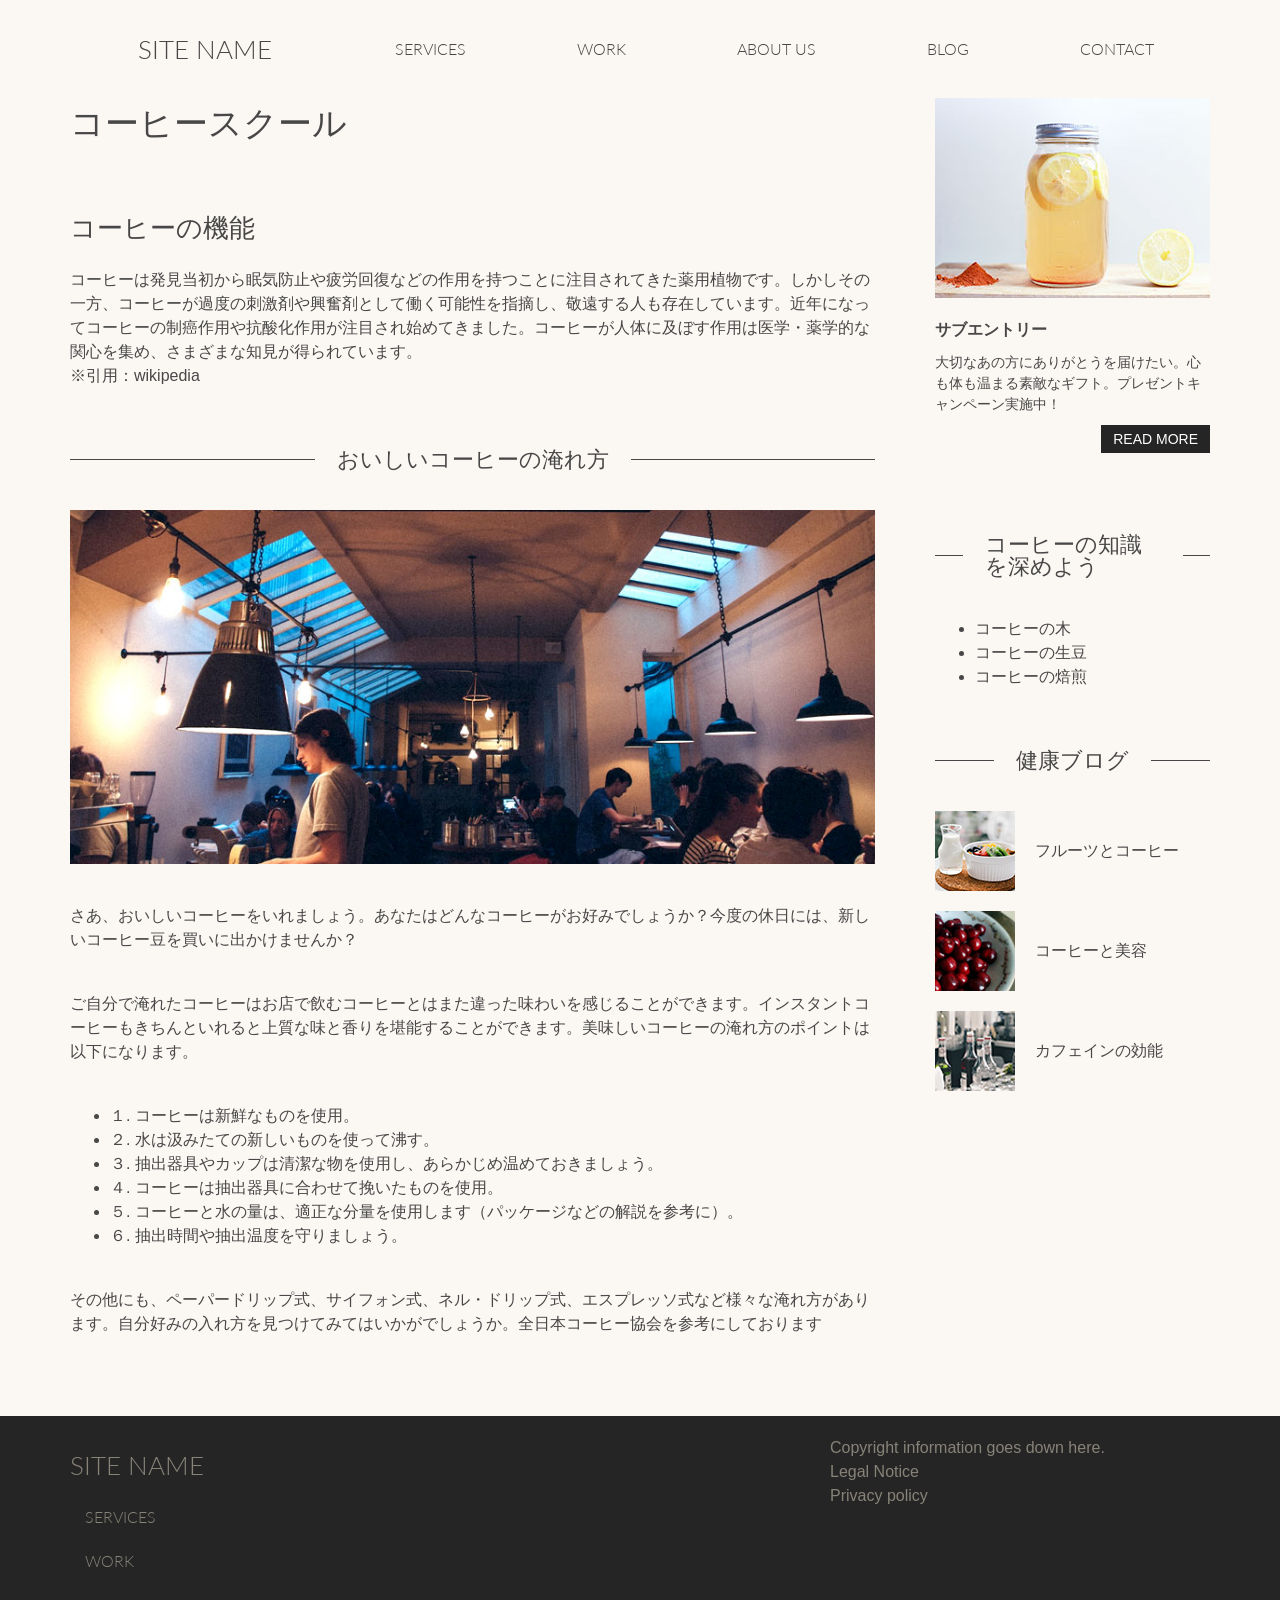
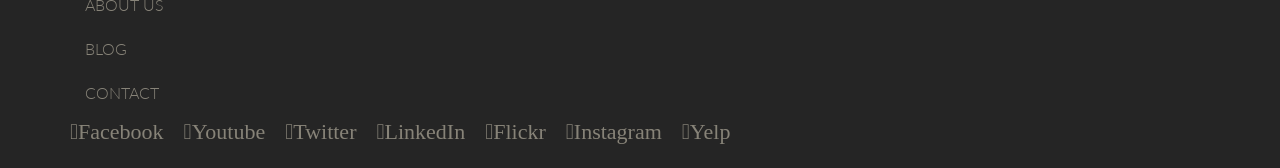
==== commit 0ac744fa: "スタイルシートのパスを変更" ====
--- a/article.html
+++ b/article.html
@@ -4,7 +4,7 @@
     <meta charset="UTF-8">
     <meta name="viewport" content="width=device-width, initial-scale=1">
     <title>Css Cafe</title>
-    <link rel="stylesheet" href="./dist/css/main.css">
+    <link rel="stylesheet" href="./main.css">
 </head>
 <body>
 <div id="wrapper" class="SpMenu__wrapper">
--- a/main.css
+++ b/main.css
@@ -0,0 +1,3026 @@
+@charset "UTF-8";
+@import url(https://fonts.googleapis.com/css?family=Lato:400,300);
+/*! sanitize.css v3.2.0 | CC0 1.0 Public Domain | github.com/10up/sanitize.css */
+/*
+ * Normalization
+ */
+audio:not([controls]) {
+  display: none;
+  /* Chrome 44-, iOS 8+, Safari 9+ */ }
+
+button {
+  -webkit-appearance: button;
+  /* iOS 8+ */
+  overflow: visible;
+  /* Internet Explorer 11- */ }
+
+details {
+  display: block;
+  /* Edge 12+, Firefox 40+, Internet Explorer 11-, Windows Phone 8.1+ */ }
+
+html {
+  -ms-overflow-style: -ms-autohiding-scrollbar;
+  /* Edge 12+, Internet Explorer 11- */
+  overflow-y: scroll;
+  /* All browsers without overlaying scrollbars */
+  -webkit-text-size-adjust: 100%;
+  /* iOS 8+ */ }
+
+input {
+  -webkit-border-radius: 0; }
+
+input[type="button"],
+input[type="reset"],
+input[type="submit"] {
+  -webkit-appearance: button;
+  /* iOS 8+ */ }
+
+input[type="number"] {
+  width: auto;
+  /* Firefox 36+ */ }
+
+input[type="search"] {
+  -webkit-appearance: textfield;
+  /* Chrome 45+, Safari 9+ */ }
+
+input[type="search"]::-webkit-search-cancel-button,
+input[type="search"]::-webkit-search-decoration {
+  -webkit-appearance: none;
+  /* Chrome 45+, Safari 9+ */ }
+
+main {
+  display: block;
+  /* Android 4.3-, Internet Explorer 11-, Windows Phone 8.1+ */ }
+
+pre {
+  overflow: auto;
+  /* Internet Explorer 11- */ }
+
+progress {
+  display: inline-block;
+  /* Internet Explorer 11-, Windows Phone 8.1+ */ }
+
+small {
+  font-size: 75%;
+  /* All browsers */ }
+
+summary {
+  display: block;
+  /* Firefox 40+, Internet Explorer 11-, Windows Phone 8.1+ */ }
+
+svg:not(:root) {
+  overflow: hidden;
+  /* Internet Explorer 11- */ }
+
+template {
+  display: none;
+  /* Android 4.3-, Internet Explorer 11-, iOS 7-, Safari 7-, Windows Phone 8.1+ */ }
+
+textarea {
+  overflow: auto;
+  /* Edge 12+, Internet Explorer 11- */ }
+
+[hidden] {
+  display: none;
+  /* Internet Explorer 10- */ }
+
+/*
+ * Universal inheritance
+ */
+*,
+:before,
+:after {
+  box-sizing: inherit; }
+
+* {
+  font-size: inherit;
+  line-height: inherit; }
+
+:before,
+:after {
+  text-decoration: inherit;
+  vertical-align: inherit; }
+
+/*
+ * Opinionated defaults
+ */
+/* specify the border style and width of all elements */
+*,
+:before,
+:after {
+  border-style: solid;
+  border-width: 0; }
+
+/* specify the core styles of all elements */
+* {
+  background-repeat: no-repeat;
+  margin: 0;
+  padding: 0; }
+
+/* specify the root styles of the document */
+:root {
+  background-color: #ffffff;
+  box-sizing: border-box;
+  color: #000000;
+  cursor: default;
+  font: 100%/1.5 sans-serif; }
+
+/* specify the text decoration of anchors */
+a {
+  text-decoration: none; }
+
+/* specify the alignment of media elements */
+audio,
+canvas,
+iframe,
+img,
+svg,
+video {
+  vertical-align: middle; }
+
+/* specify the background color of form elements */
+button,
+input,
+select,
+textarea {
+  background-color: transparent; }
+
+/* specify the inherited color and font of form elements */
+button,
+input,
+select,
+textarea {
+  color: inherit;
+  font-family: inherit;
+  font-style: inherit;
+  font-weight: inherit; }
+
+/* specify the minimum height of form elements */
+button,
+[type="button"],
+[type="date"],
+[type="datetime"],
+[type="datetime-local"],
+[type="email"],
+[type="month"],
+[type="number"],
+[type="password"],
+[type="reset"],
+[type="search"],
+[type="submit"],
+[type="tel"],
+[type="text"],
+[type="time"],
+[type="url"],
+[type="week"],
+select,
+textarea {
+  min-height: 1.5em; }
+
+/* specify the font family of code elements */
+code,
+kbd,
+pre,
+samp {
+  font-family: monospace, monospace; }
+
+/* specify the list style of nav lists */
+nav ol,
+nav ul {
+  list-style: none; }
+
+/* specify the standard appearance of selects */
+select {
+  -moz-appearance: none;
+  /* Firefox 40+ */
+  -webkit-appearance: none; }
+
+select::-ms-expand {
+  display: none;
+  /* Edge 12+, Internet Explorer 11- */ }
+
+select::-ms-value {
+  color: currentColor;
+  /* Edge 12+, Internet Explorer 11- */ }
+
+/* specify the border styling of tables */
+table {
+  border-collapse: collapse;
+  border-spacing: 0; }
+
+/* specify the resizability of textareas */
+textarea {
+  resize: vertical; }
+
+/* specify the background color, font color, and drop shadow of text selections */
+::-moz-selection {
+  background-color: #b3d4fc;
+  /* required when declaring ::selection */
+  color: #ffffff;
+  text-shadow: none; }
+
+::selection {
+  background-color: #b3d4fc;
+  /* required when declaring ::selection */
+  color: #ffffff;
+  text-shadow: none; }
+
+/* specify the progress cursor of updating elements */
+[aria-busy="true"] {
+  cursor: progress; }
+
+/* specify the pointer cursor of trigger elements */
+[aria-controls] {
+  cursor: pointer; }
+
+/* specify the unstyled cursor of disabled, not-editable, or otherwise inoperable elements */
+[aria-disabled] {
+  cursor: default; }
+
+/* specify the style of visually hidden yet accessible elements */
+[hidden][aria-hidden="false"] {
+  clip: rect(0 0 0 0);
+  display: inherit;
+  position: absolute; }
+
+[hidden][aria-hidden="false"]:focus {
+  clip: auto; }
+
+/* remove delay from tapping on clickable elements */
+a,
+area,
+button,
+input,
+label,
+select,
+textarea,
+[tabindex] {
+  -ms-touch-action: manipulation;
+  touch-action: manipulation; }
+
+/*# sourceMappingURL=sanitize.css.map */
+:root, html, body {
+  background-color: #fbf7f3;
+  color: #474747;
+  width: 100%; }
+
+* {
+  box-sizing: border-box; }
+
+li {
+  list-style-type: none; }
+
+a {
+  color: #474747; }
+
+a:hover {
+  text-decoration: none;
+  color: #878378; }
+
+/*!
+ *  Font Awesome 4.6.1 by @davegandy - http://fontawesome.io - @fontawesome
+ *  License - http://fontawesome.io/license (Font: SIL OFL 1.1, CSS: MIT License)
+ */
+/* FONT PATH
+ * -------------------------- */
+@font-face {
+  font-family: 'FontAwesome';
+  src: url("../fonts/fontawesome-webfont.eot?v=4.6.1");
+  src: url("../fonts/fontawesome-webfont.eot?#iefix&v=4.6.1") format("embedded-opentype"), url("../fonts/fontawesome-webfont.woff2?v=4.6.1") format("woff2"), url("../fonts/fontawesome-webfont.woff?v=4.6.1") format("woff"), url("../fonts/fontawesome-webfont.ttf?v=4.6.1") format("truetype"), url("../fonts/fontawesome-webfont.svg?v=4.6.1#fontawesomeregular") format("svg");
+  font-weight: normal;
+  font-style: normal; }
+
+.fa {
+  display: inline-block;
+  font: normal normal normal 14px/1 FontAwesome;
+  font-size: inherit;
+  text-rendering: auto;
+  -webkit-font-smoothing: antialiased;
+  -moz-osx-font-smoothing: grayscale; }
+
+/* makes the font 33% larger relative to the icon container */
+.fa-lg {
+  font-size: 1.33333em;
+  line-height: 0.75em;
+  vertical-align: -15%; }
+
+.fa-2x {
+  font-size: 2em; }
+
+.fa-3x {
+  font-size: 3em; }
+
+.fa-4x {
+  font-size: 4em; }
+
+.fa-5x {
+  font-size: 5em; }
+
+.fa-fw {
+  width: 1.28571em;
+  text-align: center; }
+
+.fa-ul {
+  padding-left: 0;
+  margin-left: 2.14286em;
+  list-style-type: none; }
+  .fa-ul > li {
+    position: relative; }
+
+.fa-li {
+  position: absolute;
+  left: -2.14286em;
+  width: 2.14286em;
+  top: 0.14286em;
+  text-align: center; }
+  .fa-li.fa-lg {
+    left: -1.85714em; }
+
+.fa-border {
+  padding: .2em .25em .15em;
+  border: solid 0.08em #eee;
+  border-radius: .1em; }
+
+.fa-pull-left {
+  float: left; }
+
+.fa-pull-right {
+  float: right; }
+
+.fa.fa-pull-left {
+  margin-right: .3em; }
+
+.fa.fa-pull-right {
+  margin-left: .3em; }
+
+/* Deprecated as of 4.4.0 */
+.pull-right {
+  float: right; }
+
+.pull-left {
+  float: left; }
+
+.fa.pull-left {
+  margin-right: .3em; }
+
+.fa.pull-right {
+  margin-left: .3em; }
+
+.fa-spin {
+  animation: fa-spin 2s infinite linear; }
+
+.fa-pulse {
+  animation: fa-spin 1s infinite steps(8); }
+
+@keyframes fa-spin {
+  0% {
+    transform: rotate(0deg); }
+  100% {
+    transform: rotate(359deg); } }
+
+.fa-rotate-90 {
+  -ms-filter: "progid:DXImageTransform.Microsoft.BasicImage(rotation=1)";
+  transform: rotate(90deg); }
+
+.fa-rotate-180 {
+  -ms-filter: "progid:DXImageTransform.Microsoft.BasicImage(rotation=2)";
+  transform: rotate(180deg); }
+
+.fa-rotate-270 {
+  -ms-filter: "progid:DXImageTransform.Microsoft.BasicImage(rotation=3)";
+  transform: rotate(270deg); }
+
+.fa-flip-horizontal {
+  -ms-filter: "progid:DXImageTransform.Microsoft.BasicImage(rotation=0, mirror=1)";
+  transform: scale(-1, 1); }
+
+.fa-flip-vertical {
+  -ms-filter: "progid:DXImageTransform.Microsoft.BasicImage(rotation=2, mirror=1)";
+  transform: scale(1, -1); }
+
+:root .fa-rotate-90,
+:root .fa-rotate-180,
+:root .fa-rotate-270,
+:root .fa-flip-horizontal,
+:root .fa-flip-vertical {
+  -webkit-filter: none;
+          filter: none; }
+
+.fa-stack {
+  position: relative;
+  display: inline-block;
+  width: 2em;
+  height: 2em;
+  line-height: 2em;
+  vertical-align: middle; }
+
+.fa-stack-1x, .fa-stack-2x {
+  position: absolute;
+  left: 0;
+  width: 100%;
+  text-align: center; }
+
+.fa-stack-1x {
+  line-height: inherit; }
+
+.fa-stack-2x {
+  font-size: 2em; }
+
+.fa-inverse {
+  color: #fff; }
+
+/* Font Awesome uses the Unicode Private Use Area (PUA) to ensure screen
+   readers do not read off random characters that represent icons */
+.fa-glass:before {
+  content: ""; }
+
+.fa-music:before {
+  content: ""; }
+
+.fa-search:before {
+  content: ""; }
+
+.fa-envelope-o:before {
+  content: ""; }
+
+.fa-heart:before {
+  content: ""; }
+
+.fa-star:before {
+  content: ""; }
+
+.fa-star-o:before {
+  content: ""; }
+
+.fa-user:before {
+  content: ""; }
+
+.fa-film:before {
+  content: ""; }
+
+.fa-th-large:before {
+  content: ""; }
+
+.fa-th:before {
+  content: ""; }
+
+.fa-th-list:before {
+  content: ""; }
+
+.fa-check:before {
+  content: ""; }
+
+.fa-remove:before,
+.fa-close:before,
+.fa-times:before {
+  content: ""; }
+
+.fa-search-plus:before {
+  content: ""; }
+
+.fa-search-minus:before {
+  content: ""; }
+
+.fa-power-off:before {
+  content: ""; }
+
+.fa-signal:before {
+  content: ""; }
+
+.fa-gear:before,
+.fa-cog:before {
+  content: ""; }
+
+.fa-trash-o:before {
+  content: ""; }
+
+.fa-home:before {
+  content: ""; }
+
+.fa-file-o:before {
+  content: ""; }
+
+.fa-clock-o:before {
+  content: ""; }
+
+.fa-road:before {
+  content: ""; }
+
+.fa-download:before {
+  content: ""; }
+
+.fa-arrow-circle-o-down:before {
+  content: ""; }
+
+.fa-arrow-circle-o-up:before {
+  content: ""; }
+
+.fa-inbox:before {
+  content: ""; }
+
+.fa-play-circle-o:before {
+  content: ""; }
+
+.fa-rotate-right:before,
+.fa-repeat:before {
+  content: ""; }
+
+.fa-refresh:before {
+  content: ""; }
+
+.fa-list-alt:before {
+  content: ""; }
+
+.fa-lock:before {
+  content: ""; }
+
+.fa-flag:before {
+  content: ""; }
+
+.fa-headphones:before {
+  content: ""; }
+
+.fa-volume-off:before {
+  content: ""; }
+
+.fa-volume-down:before {
+  content: ""; }
+
+.fa-volume-up:before {
+  content: ""; }
+
+.fa-qrcode:before {
+  content: ""; }
+
+.fa-barcode:before {
+  content: ""; }
+
+.fa-tag:before {
+  content: ""; }
+
+.fa-tags:before {
+  content: ""; }
+
+.fa-book:before {
+  content: ""; }
+
+.fa-bookmark:before {
+  content: ""; }
+
+.fa-print:before {
+  content: ""; }
+
+.fa-camera:before {
+  content: ""; }
+
+.fa-font:before {
+  content: ""; }
+
+.fa-bold:before {
+  content: ""; }
+
+.fa-italic:before {
+  content: ""; }
+
+.fa-text-height:before {
+  content: ""; }
+
+.fa-text-width:before {
+  content: ""; }
+
+.fa-align-left:before {
+  content: ""; }
+
+.fa-align-center:before {
+  content: ""; }
+
+.fa-align-right:before {
+  content: ""; }
+
+.fa-align-justify:before {
+  content: ""; }
+
+.fa-list:before {
+  content: ""; }
+
+.fa-dedent:before,
+.fa-outdent:before {
+  content: ""; }
+
+.fa-indent:before {
+  content: ""; }
+
+.fa-video-camera:before {
+  content: ""; }
+
+.fa-photo:before,
+.fa-image:before,
+.fa-picture-o:before {
+  content: ""; }
+
+.fa-pencil:before {
+  content: ""; }
+
+.fa-map-marker:before {
+  content: ""; }
+
+.fa-adjust:before {
+  content: ""; }
+
+.fa-tint:before {
+  content: ""; }
+
+.fa-edit:before,
+.fa-pencil-square-o:before {
+  content: ""; }
+
+.fa-share-square-o:before {
+  content: ""; }
+
+.fa-check-square-o:before {
+  content: ""; }
+
+.fa-arrows:before {
+  content: ""; }
+
+.fa-step-backward:before {
+  content: ""; }
+
+.fa-fast-backward:before {
+  content: ""; }
+
+.fa-backward:before {
+  content: ""; }
+
+.fa-play:before {
+  content: ""; }
+
+.fa-pause:before {
+  content: ""; }
+
+.fa-stop:before {
+  content: ""; }
+
+.fa-forward:before {
+  content: ""; }
+
+.fa-fast-forward:before {
+  content: ""; }
+
+.fa-step-forward:before {
+  content: ""; }
+
+.fa-eject:before {
+  content: ""; }
+
+.fa-chevron-left:before {
+  content: ""; }
+
+.fa-chevron-right:before {
+  content: ""; }
+
+.fa-plus-circle:before {
+  content: ""; }
+
+.fa-minus-circle:before {
+  content: ""; }
+
+.fa-times-circle:before {
+  content: ""; }
+
+.fa-check-circle:before {
+  content: ""; }
+
+.fa-question-circle:before {
+  content: ""; }
+
+.fa-info-circle:before {
+  content: ""; }
+
+.fa-crosshairs:before {
+  content: ""; }
+
+.fa-times-circle-o:before {
+  content: ""; }
+
+.fa-check-circle-o:before {
+  content: ""; }
+
+.fa-ban:before {
+  content: ""; }
+
+.fa-arrow-left:before {
+  content: ""; }
+
+.fa-arrow-right:before {
+  content: ""; }
+
+.fa-arrow-up:before {
+  content: ""; }
+
+.fa-arrow-down:before {
+  content: ""; }
+
+.fa-mail-forward:before,
+.fa-share:before {
+  content: ""; }
+
+.fa-expand:before {
+  content: ""; }
+
+.fa-compress:before {
+  content: ""; }
+
+.fa-plus:before {
+  content: ""; }
+
+.fa-minus:before {
+  content: ""; }
+
+.fa-asterisk:before {
+  content: ""; }
+
+.fa-exclamation-circle:before {
+  content: ""; }
+
+.fa-gift:before {
+  content: ""; }
+
+.fa-leaf:before {
+  content: ""; }
+
+.fa-fire:before {
+  content: ""; }
+
+.fa-eye:before {
+  content: ""; }
+
+.fa-eye-slash:before {
+  content: ""; }
+
+.fa-warning:before,
+.fa-exclamation-triangle:before {
+  content: ""; }
+
+.fa-plane:before {
+  content: ""; }
+
+.fa-calendar:before {
+  content: ""; }
+
+.fa-random:before {
+  content: ""; }
+
+.fa-comment:before {
+  content: ""; }
+
+.fa-magnet:before {
+  content: ""; }
+
+.fa-chevron-up:before {
+  content: ""; }
+
+.fa-chevron-down:before {
+  content: ""; }
+
+.fa-retweet:before {
+  content: ""; }
+
+.fa-shopping-cart:before {
+  content: ""; }
+
+.fa-folder:before {
+  content: ""; }
+
+.fa-folder-open:before {
+  content: ""; }
+
+.fa-arrows-v:before {
+  content: ""; }
+
+.fa-arrows-h:before {
+  content: ""; }
+
+.fa-bar-chart-o:before,
+.fa-bar-chart:before {
+  content: ""; }
+
+.fa-twitter-square:before {
+  content: ""; }
+
+.fa-facebook-square:before {
+  content: ""; }
+
+.fa-camera-retro:before {
+  content: ""; }
+
+.fa-key:before {
+  content: ""; }
+
+.fa-gears:before,
+.fa-cogs:before {
+  content: ""; }
+
+.fa-comments:before {
+  content: ""; }
+
+.fa-thumbs-o-up:before {
+  content: ""; }
+
+.fa-thumbs-o-down:before {
+  content: ""; }
+
+.fa-star-half:before {
+  content: ""; }
+
+.fa-heart-o:before {
+  content: ""; }
+
+.fa-sign-out:before {
+  content: ""; }
+
+.fa-linkedin-square:before {
+  content: ""; }
+
+.fa-thumb-tack:before {
+  content: ""; }
+
+.fa-external-link:before {
+  content: ""; }
+
+.fa-sign-in:before {
+  content: ""; }
+
+.fa-trophy:before {
+  content: ""; }
+
+.fa-github-square:before {
+  content: ""; }
+
+.fa-upload:before {
+  content: ""; }
+
+.fa-lemon-o:before {
+  content: ""; }
+
+.fa-phone:before {
+  content: ""; }
+
+.fa-square-o:before {
+  content: ""; }
+
+.fa-bookmark-o:before {
+  content: ""; }
+
+.fa-phone-square:before {
+  content: ""; }
+
+.fa-twitter:before {
+  content: ""; }
+
+.fa-facebook-f:before,
+.fa-facebook:before {
+  content: ""; }
+
+.fa-github:before {
+  content: ""; }
+
+.fa-unlock:before {
+  content: ""; }
+
+.fa-credit-card:before {
+  content: ""; }
+
+.fa-feed:before,
+.fa-rss:before {
+  content: ""; }
+
+.fa-hdd-o:before {
+  content: ""; }
+
+.fa-bullhorn:before {
+  content: ""; }
+
+.fa-bell:before {
+  content: ""; }
+
+.fa-certificate:before {
+  content: ""; }
+
+.fa-hand-o-right:before {
+  content: ""; }
+
+.fa-hand-o-left:before {
+  content: ""; }
+
+.fa-hand-o-up:before {
+  content: ""; }
+
+.fa-hand-o-down:before {
+  content: ""; }
+
+.fa-arrow-circle-left:before {
+  content: ""; }
+
+.fa-arrow-circle-right:before {
+  content: ""; }
+
+.fa-arrow-circle-up:before {
+  content: ""; }
+
+.fa-arrow-circle-down:before {
+  content: ""; }
+
+.fa-globe:before {
+  content: ""; }
+
+.fa-wrench:before {
+  content: ""; }
+
+.fa-tasks:before {
+  content: ""; }
+
+.fa-filter:before {
+  content: ""; }
+
+.fa-briefcase:before {
+  content: ""; }
+
+.fa-arrows-alt:before {
+  content: ""; }
+
+.fa-group:before,
+.fa-users:before {
+  content: ""; }
+
+.fa-chain:before,
+.fa-link:before {
+  content: ""; }
+
+.fa-cloud:before {
+  content: ""; }
+
+.fa-flask:before {
+  content: ""; }
+
+.fa-cut:before,
+.fa-scissors:before {
+  content: ""; }
+
+.fa-copy:before,
+.fa-files-o:before {
+  content: ""; }
+
+.fa-paperclip:before {
+  content: ""; }
+
+.fa-save:before,
+.fa-floppy-o:before {
+  content: ""; }
+
+.fa-square:before {
+  content: ""; }
+
+.fa-navicon:before,
+.fa-reorder:before,
+.fa-bars:before {
+  content: ""; }
+
+.fa-list-ul:before {
+  content: ""; }
+
+.fa-list-ol:before {
+  content: ""; }
+
+.fa-strikethrough:before {
+  content: ""; }
+
+.fa-underline:before {
+  content: ""; }
+
+.fa-table:before {
+  content: ""; }
+
+.fa-magic:before {
+  content: ""; }
+
+.fa-truck:before {
+  content: ""; }
+
+.fa-pinterest:before {
+  content: ""; }
+
+.fa-pinterest-square:before {
+  content: ""; }
+
+.fa-google-plus-square:before {
+  content: ""; }
+
+.fa-google-plus:before {
+  content: ""; }
+
+.fa-money:before {
+  content: ""; }
+
+.fa-caret-down:before {
+  content: ""; }
+
+.fa-caret-up:before {
+  content: ""; }
+
+.fa-caret-left:before {
+  content: ""; }
+
+.fa-caret-right:before {
+  content: ""; }
+
+.fa-columns:before {
+  content: ""; }
+
+.fa-unsorted:before,
+.fa-sort:before {
+  content: ""; }
+
+.fa-sort-down:before,
+.fa-sort-desc:before {
+  content: ""; }
+
+.fa-sort-up:before,
+.fa-sort-asc:before {
+  content: ""; }
+
+.fa-envelope:before {
+  content: ""; }
+
+.fa-linkedin:before {
+  content: ""; }
+
+.fa-rotate-left:before,
+.fa-undo:before {
+  content: ""; }
+
+.fa-legal:before,
+.fa-gavel:before {
+  content: ""; }
+
+.fa-dashboard:before,
+.fa-tachometer:before {
+  content: ""; }
+
+.fa-comment-o:before {
+  content: ""; }
+
+.fa-comments-o:before {
+  content: ""; }
+
+.fa-flash:before,
+.fa-bolt:before {
+  content: ""; }
+
+.fa-sitemap:before {
+  content: ""; }
+
+.fa-umbrella:before {
+  content: ""; }
+
+.fa-paste:before,
+.fa-clipboard:before {
+  content: ""; }
+
+.fa-lightbulb-o:before {
+  content: ""; }
+
+.fa-exchange:before {
+  content: ""; }
+
+.fa-cloud-download:before {
+  content: ""; }
+
+.fa-cloud-upload:before {
+  content: ""; }
+
+.fa-user-md:before {
+  content: ""; }
+
+.fa-stethoscope:before {
+  content: ""; }
+
+.fa-suitcase:before {
+  content: ""; }
+
+.fa-bell-o:before {
+  content: ""; }
+
+.fa-coffee:before {
+  content: ""; }
+
+.fa-cutlery:before {
+  content: ""; }
+
+.fa-file-text-o:before {
+  content: ""; }
+
+.fa-building-o:before {
+  content: ""; }
+
+.fa-hospital-o:before {
+  content: ""; }
+
+.fa-ambulance:before {
+  content: ""; }
+
+.fa-medkit:before {
+  content: ""; }
+
+.fa-fighter-jet:before {
+  content: ""; }
+
+.fa-beer:before {
+  content: ""; }
+
+.fa-h-square:before {
+  content: ""; }
+
+.fa-plus-square:before {
+  content: ""; }
+
+.fa-angle-double-left:before {
+  content: ""; }
+
+.fa-angle-double-right:before {
+  content: ""; }
+
+.fa-angle-double-up:before {
+  content: ""; }
+
+.fa-angle-double-down:before {
+  content: ""; }
+
+.fa-angle-left:before {
+  content: ""; }
+
+.fa-angle-right:before {
+  content: ""; }
+
+.fa-angle-up:before {
+  content: ""; }
+
+.fa-angle-down:before {
+  content: ""; }
+
+.fa-desktop:before {
+  content: ""; }
+
+.fa-laptop:before {
+  content: ""; }
+
+.fa-tablet:before {
+  content: ""; }
+
+.fa-mobile-phone:before,
+.fa-mobile:before {
+  content: ""; }
+
+.fa-circle-o:before {
+  content: ""; }
+
+.fa-quote-left:before {
+  content: ""; }
+
+.fa-quote-right:before {
+  content: ""; }
+
+.fa-spinner:before {
+  content: ""; }
+
+.fa-circle:before {
+  content: ""; }
+
+.fa-mail-reply:before,
+.fa-reply:before {
+  content: ""; }
+
+.fa-github-alt:before {
+  content: ""; }
+
+.fa-folder-o:before {
+  content: ""; }
+
+.fa-folder-open-o:before {
+  content: ""; }
+
+.fa-smile-o:before {
+  content: ""; }
+
+.fa-frown-o:before {
+  content: ""; }
+
+.fa-meh-o:before {
+  content: ""; }
+
+.fa-gamepad:before {
+  content: ""; }
+
+.fa-keyboard-o:before {
+  content: ""; }
+
+.fa-flag-o:before {
+  content: ""; }
+
+.fa-flag-checkered:before {
+  content: ""; }
+
+.fa-terminal:before {
+  content: ""; }
+
+.fa-code:before {
+  content: ""; }
+
+.fa-mail-reply-all:before,
+.fa-reply-all:before {
+  content: ""; }
+
+.fa-star-half-empty:before,
+.fa-star-half-full:before,
+.fa-star-half-o:before {
+  content: ""; }
+
+.fa-location-arrow:before {
+  content: ""; }
+
+.fa-crop:before {
+  content: ""; }
+
+.fa-code-fork:before {
+  content: ""; }
+
+.fa-unlink:before,
+.fa-chain-broken:before {
+  content: ""; }
+
+.fa-question:before {
+  content: ""; }
+
+.fa-info:before {
+  content: ""; }
+
+.fa-exclamation:before {
+  content: ""; }
+
+.fa-superscript:before {
+  content: ""; }
+
+.fa-subscript:before {
+  content: ""; }
+
+.fa-eraser:before {
+  content: ""; }
+
+.fa-puzzle-piece:before {
+  content: ""; }
+
+.fa-microphone:before {
+  content: ""; }
+
+.fa-microphone-slash:before {
+  content: ""; }
+
+.fa-shield:before {
+  content: ""; }
+
+.fa-calendar-o:before {
+  content: ""; }
+
+.fa-fire-extinguisher:before {
+  content: ""; }
+
+.fa-rocket:before {
+  content: ""; }
+
+.fa-maxcdn:before {
+  content: ""; }
+
+.fa-chevron-circle-left:before {
+  content: ""; }
+
+.fa-chevron-circle-right:before {
+  content: ""; }
+
+.fa-chevron-circle-up:before {
+  content: ""; }
+
+.fa-chevron-circle-down:before {
+  content: ""; }
+
+.fa-html5:before {
+  content: ""; }
+
+.fa-css3:before {
+  content: ""; }
+
+.fa-anchor:before {
+  content: ""; }
+
+.fa-unlock-alt:before {
+  content: ""; }
+
+.fa-bullseye:before {
+  content: ""; }
+
+.fa-ellipsis-h:before {
+  content: ""; }
+
+.fa-ellipsis-v:before {
+  content: ""; }
+
+.fa-rss-square:before {
+  content: ""; }
+
+.fa-play-circle:before {
+  content: ""; }
+
+.fa-ticket:before {
+  content: ""; }
+
+.fa-minus-square:before {
+  content: ""; }
+
+.fa-minus-square-o:before {
+  content: ""; }
+
+.fa-level-up:before {
+  content: ""; }
+
+.fa-level-down:before {
+  content: ""; }
+
+.fa-check-square:before {
+  content: ""; }
+
+.fa-pencil-square:before {
+  content: ""; }
+
+.fa-external-link-square:before {
+  content: ""; }
+
+.fa-share-square:before {
+  content: ""; }
+
+.fa-compass:before {
+  content: ""; }
+
+.fa-toggle-down:before,
+.fa-caret-square-o-down:before {
+  content: ""; }
+
+.fa-toggle-up:before,
+.fa-caret-square-o-up:before {
+  content: ""; }
+
+.fa-toggle-right:before,
+.fa-caret-square-o-right:before {
+  content: ""; }
+
+.fa-euro:before,
+.fa-eur:before {
+  content: ""; }
+
+.fa-gbp:before {
+  content: ""; }
+
+.fa-dollar:before,
+.fa-usd:before {
+  content: ""; }
+
+.fa-rupee:before,
+.fa-inr:before {
+  content: ""; }
+
+.fa-cny:before,
+.fa-rmb:before,
+.fa-yen:before,
+.fa-jpy:before {
+  content: ""; }
+
+.fa-ruble:before,
+.fa-rouble:before,
+.fa-rub:before {
+  content: ""; }
+
+.fa-won:before,
+.fa-krw:before {
+  content: ""; }
+
+.fa-bitcoin:before,
+.fa-btc:before {
+  content: ""; }
+
+.fa-file:before {
+  content: ""; }
+
+.fa-file-text:before {
+  content: ""; }
+
+.fa-sort-alpha-asc:before {
+  content: ""; }
+
+.fa-sort-alpha-desc:before {
+  content: ""; }
+
+.fa-sort-amount-asc:before {
+  content: ""; }
+
+.fa-sort-amount-desc:before {
+  content: ""; }
+
+.fa-sort-numeric-asc:before {
+  content: ""; }
+
+.fa-sort-numeric-desc:before {
+  content: ""; }
+
+.fa-thumbs-up:before {
+  content: ""; }
+
+.fa-thumbs-down:before {
+  content: ""; }
+
+.fa-youtube-square:before {
+  content: ""; }
+
+.fa-youtube:before {
+  content: ""; }
+
+.fa-xing:before {
+  content: ""; }
+
+.fa-xing-square:before {
+  content: ""; }
+
+.fa-youtube-play:before {
+  content: ""; }
+
+.fa-dropbox:before {
+  content: ""; }
+
+.fa-stack-overflow:before {
+  content: ""; }
+
+.fa-instagram:before {
+  content: ""; }
+
+.fa-flickr:before {
+  content: ""; }
+
+.fa-adn:before {
+  content: ""; }
+
+.fa-bitbucket:before {
+  content: ""; }
+
+.fa-bitbucket-square:before {
+  content: ""; }
+
+.fa-tumblr:before {
+  content: ""; }
+
+.fa-tumblr-square:before {
+  content: ""; }
+
+.fa-long-arrow-down:before {
+  content: ""; }
+
+.fa-long-arrow-up:before {
+  content: ""; }
+
+.fa-long-arrow-left:before {
+  content: ""; }
+
+.fa-long-arrow-right:before {
+  content: ""; }
+
+.fa-apple:before {
+  content: ""; }
+
+.fa-windows:before {
+  content: ""; }
+
+.fa-android:before {
+  content: ""; }
+
+.fa-linux:before {
+  content: ""; }
+
+.fa-dribbble:before {
+  content: ""; }
+
+.fa-skype:before {
+  content: ""; }
+
+.fa-foursquare:before {
+  content: ""; }
+
+.fa-trello:before {
+  content: ""; }
+
+.fa-female:before {
+  content: ""; }
+
+.fa-male:before {
+  content: ""; }
+
+.fa-gittip:before,
+.fa-gratipay:before {
+  content: ""; }
+
+.fa-sun-o:before {
+  content: ""; }
+
+.fa-moon-o:before {
+  content: ""; }
+
+.fa-archive:before {
+  content: ""; }
+
+.fa-bug:before {
+  content: ""; }
+
+.fa-vk:before {
+  content: ""; }
+
+.fa-weibo:before {
+  content: ""; }
+
+.fa-renren:before {
+  content: ""; }
+
+.fa-pagelines:before {
+  content: ""; }
+
+.fa-stack-exchange:before {
+  content: ""; }
+
+.fa-arrow-circle-o-right:before {
+  content: ""; }
+
+.fa-arrow-circle-o-left:before {
+  content: ""; }
+
+.fa-toggle-left:before,
+.fa-caret-square-o-left:before {
+  content: ""; }
+
+.fa-dot-circle-o:before {
+  content: ""; }
+
+.fa-wheelchair:before {
+  content: ""; }
+
+.fa-vimeo-square:before {
+  content: ""; }
+
+.fa-turkish-lira:before,
+.fa-try:before {
+  content: ""; }
+
+.fa-plus-square-o:before {
+  content: ""; }
+
+.fa-space-shuttle:before {
+  content: ""; }
+
+.fa-slack:before {
+  content: ""; }
+
+.fa-envelope-square:before {
+  content: ""; }
+
+.fa-wordpress:before {
+  content: ""; }
+
+.fa-openid:before {
+  content: ""; }
+
+.fa-institution:before,
+.fa-bank:before,
+.fa-university:before {
+  content: ""; }
+
+.fa-mortar-board:before,
+.fa-graduation-cap:before {
+  content: ""; }
+
+.fa-yahoo:before {
+  content: ""; }
+
+.fa-google:before {
+  content: ""; }
+
+.fa-reddit:before {
+  content: ""; }
+
+.fa-reddit-square:before {
+  content: ""; }
+
+.fa-stumbleupon-circle:before {
+  content: ""; }
+
+.fa-stumbleupon:before {
+  content: ""; }
+
+.fa-delicious:before {
+  content: ""; }
+
+.fa-digg:before {
+  content: ""; }
+
+.fa-pied-piper:before {
+  content: ""; }
+
+.fa-pied-piper-alt:before {
+  content: ""; }
+
+.fa-drupal:before {
+  content: ""; }
+
+.fa-joomla:before {
+  content: ""; }
+
+.fa-language:before {
+  content: ""; }
+
+.fa-fax:before {
+  content: ""; }
+
+.fa-building:before {
+  content: ""; }
+
+.fa-child:before {
+  content: ""; }
+
+.fa-paw:before {
+  content: ""; }
+
+.fa-spoon:before {
+  content: ""; }
+
+.fa-cube:before {
+  content: ""; }
+
+.fa-cubes:before {
+  content: ""; }
+
+.fa-behance:before {
+  content: ""; }
+
+.fa-behance-square:before {
+  content: ""; }
+
+.fa-steam:before {
+  content: ""; }
+
+.fa-steam-square:before {
+  content: ""; }
+
+.fa-recycle:before {
+  content: ""; }
+
+.fa-automobile:before,
+.fa-car:before {
+  content: ""; }
+
+.fa-cab:before,
+.fa-taxi:before {
+  content: ""; }
+
+.fa-tree:before {
+  content: ""; }
+
+.fa-spotify:before {
+  content: ""; }
+
+.fa-deviantart:before {
+  content: ""; }
+
+.fa-soundcloud:before {
+  content: ""; }
+
+.fa-database:before {
+  content: ""; }
+
+.fa-file-pdf-o:before {
+  content: ""; }
+
+.fa-file-word-o:before {
+  content: ""; }
+
+.fa-file-excel-o:before {
+  content: ""; }
+
+.fa-file-powerpoint-o:before {
+  content: ""; }
+
+.fa-file-photo-o:before,
+.fa-file-picture-o:before,
+.fa-file-image-o:before {
+  content: ""; }
+
+.fa-file-zip-o:before,
+.fa-file-archive-o:before {
+  content: ""; }
+
+.fa-file-sound-o:before,
+.fa-file-audio-o:before {
+  content: ""; }
+
+.fa-file-movie-o:before,
+.fa-file-video-o:before {
+  content: ""; }
+
+.fa-file-code-o:before {
+  content: ""; }
+
+.fa-vine:before {
+  content: ""; }
+
+.fa-codepen:before {
+  content: ""; }
+
+.fa-jsfiddle:before {
+  content: ""; }
+
+.fa-life-bouy:before,
+.fa-life-buoy:before,
+.fa-life-saver:before,
+.fa-support:before,
+.fa-life-ring:before {
+  content: ""; }
+
+.fa-circle-o-notch:before {
+  content: ""; }
+
+.fa-ra:before,
+.fa-rebel:before {
+  content: ""; }
+
+.fa-ge:before,
+.fa-empire:before {
+  content: ""; }
+
+.fa-git-square:before {
+  content: ""; }
+
+.fa-git:before {
+  content: ""; }
+
+.fa-y-combinator-square:before,
+.fa-yc-square:before,
+.fa-hacker-news:before {
+  content: ""; }
+
+.fa-tencent-weibo:before {
+  content: ""; }
+
+.fa-qq:before {
+  content: ""; }
+
+.fa-wechat:before,
+.fa-weixin:before {
+  content: ""; }
+
+.fa-send:before,
+.fa-paper-plane:before {
+  content: ""; }
+
+.fa-send-o:before,
+.fa-paper-plane-o:before {
+  content: ""; }
+
+.fa-history:before {
+  content: ""; }
+
+.fa-circle-thin:before {
+  content: ""; }
+
+.fa-header:before {
+  content: ""; }
+
+.fa-paragraph:before {
+  content: ""; }
+
+.fa-sliders:before {
+  content: ""; }
+
+.fa-share-alt:before {
+  content: ""; }
+
+.fa-share-alt-square:before {
+  content: ""; }
+
+.fa-bomb:before {
+  content: ""; }
+
+.fa-soccer-ball-o:before,
+.fa-futbol-o:before {
+  content: ""; }
+
+.fa-tty:before {
+  content: ""; }
+
+.fa-binoculars:before {
+  content: ""; }
+
+.fa-plug:before {
+  content: ""; }
+
+.fa-slideshare:before {
+  content: ""; }
+
+.fa-twitch:before {
+  content: ""; }
+
+.fa-yelp:before {
+  content: ""; }
+
+.fa-newspaper-o:before {
+  content: ""; }
+
+.fa-wifi:before {
+  content: ""; }
+
+.fa-calculator:before {
+  content: ""; }
+
+.fa-paypal:before {
+  content: ""; }
+
+.fa-google-wallet:before {
+  content: ""; }
+
+.fa-cc-visa:before {
+  content: ""; }
+
+.fa-cc-mastercard:before {
+  content: ""; }
+
+.fa-cc-discover:before {
+  content: ""; }
+
+.fa-cc-amex:before {
+  content: ""; }
+
+.fa-cc-paypal:before {
+  content: ""; }
+
+.fa-cc-stripe:before {
+  content: ""; }
+
+.fa-bell-slash:before {
+  content: ""; }
+
+.fa-bell-slash-o:before {
+  content: ""; }
+
+.fa-trash:before {
+  content: ""; }
+
+.fa-copyright:before {
+  content: ""; }
+
+.fa-at:before {
+  content: ""; }
+
+.fa-eyedropper:before {
+  content: ""; }
+
+.fa-paint-brush:before {
+  content: ""; }
+
+.fa-birthday-cake:before {
+  content: ""; }
+
+.fa-area-chart:before {
+  content: ""; }
+
+.fa-pie-chart:before {
+  content: ""; }
+
+.fa-line-chart:before {
+  content: ""; }
+
+.fa-lastfm:before {
+  content: ""; }
+
+.fa-lastfm-square:before {
+  content: ""; }
+
+.fa-toggle-off:before {
+  content: ""; }
+
+.fa-toggle-on:before {
+  content: ""; }
+
+.fa-bicycle:before {
+  content: ""; }
+
+.fa-bus:before {
+  content: ""; }
+
+.fa-ioxhost:before {
+  content: ""; }
+
+.fa-angellist:before {
+  content: ""; }
+
+.fa-cc:before {
+  content: ""; }
+
+.fa-shekel:before,
+.fa-sheqel:before,
+.fa-ils:before {
+  content: ""; }
+
+.fa-meanpath:before {
+  content: ""; }
+
+.fa-buysellads:before {
+  content: ""; }
+
+.fa-connectdevelop:before {
+  content: ""; }
+
+.fa-dashcube:before {
+  content: ""; }
+
+.fa-forumbee:before {
+  content: ""; }
+
+.fa-leanpub:before {
+  content: ""; }
+
+.fa-sellsy:before {
+  content: ""; }
+
+.fa-shirtsinbulk:before {
+  content: ""; }
+
+.fa-simplybuilt:before {
+  content: ""; }
+
+.fa-skyatlas:before {
+  content: ""; }
+
+.fa-cart-plus:before {
+  content: ""; }
+
+.fa-cart-arrow-down:before {
+  content: ""; }
+
+.fa-diamond:before {
+  content: ""; }
+
+.fa-ship:before {
+  content: ""; }
+
+.fa-user-secret:before {
+  content: ""; }
+
+.fa-motorcycle:before {
+  content: ""; }
+
+.fa-street-view:before {
+  content: ""; }
+
+.fa-heartbeat:before {
+  content: ""; }
+
+.fa-venus:before {
+  content: ""; }
+
+.fa-mars:before {
+  content: ""; }
+
+.fa-mercury:before {
+  content: ""; }
+
+.fa-intersex:before,
+.fa-transgender:before {
+  content: ""; }
+
+.fa-transgender-alt:before {
+  content: ""; }
+
+.fa-venus-double:before {
+  content: ""; }
+
+.fa-mars-double:before {
+  content: ""; }
+
+.fa-venus-mars:before {
+  content: ""; }
+
+.fa-mars-stroke:before {
+  content: ""; }
+
+.fa-mars-stroke-v:before {
+  content: ""; }
+
+.fa-mars-stroke-h:before {
+  content: ""; }
+
+.fa-neuter:before {
+  content: ""; }
+
+.fa-genderless:before {
+  content: ""; }
+
+.fa-facebook-official:before {
+  content: ""; }
+
+.fa-pinterest-p:before {
+  content: ""; }
+
+.fa-whatsapp:before {
+  content: ""; }
+
+.fa-server:before {
+  content: ""; }
+
+.fa-user-plus:before {
+  content: ""; }
+
+.fa-user-times:before {
+  content: ""; }
+
+.fa-hotel:before,
+.fa-bed:before {
+  content: ""; }
+
+.fa-viacoin:before {
+  content: ""; }
+
+.fa-train:before {
+  content: ""; }
+
+.fa-subway:before {
+  content: ""; }
+
+.fa-medium:before {
+  content: ""; }
+
+.fa-yc:before,
+.fa-y-combinator:before {
+  content: ""; }
+
+.fa-optin-monster:before {
+  content: ""; }
+
+.fa-opencart:before {
+  content: ""; }
+
+.fa-expeditedssl:before {
+  content: ""; }
+
+.fa-battery-4:before,
+.fa-battery-full:before {
+  content: ""; }
+
+.fa-battery-3:before,
+.fa-battery-three-quarters:before {
+  content: ""; }
+
+.fa-battery-2:before,
+.fa-battery-half:before {
+  content: ""; }
+
+.fa-battery-1:before,
+.fa-battery-quarter:before {
+  content: ""; }
+
+.fa-battery-0:before,
+.fa-battery-empty:before {
+  content: ""; }
+
+.fa-mouse-pointer:before {
+  content: ""; }
+
+.fa-i-cursor:before {
+  content: ""; }
+
+.fa-object-group:before {
+  content: ""; }
+
+.fa-object-ungroup:before {
+  content: ""; }
+
+.fa-sticky-note:before {
+  content: ""; }
+
+.fa-sticky-note-o:before {
+  content: ""; }
+
+.fa-cc-jcb:before {
+  content: ""; }
+
+.fa-cc-diners-club:before {
+  content: ""; }
+
+.fa-clone:before {
+  content: ""; }
+
+.fa-balance-scale:before {
+  content: ""; }
+
+.fa-hourglass-o:before {
+  content: ""; }
+
+.fa-hourglass-1:before,
+.fa-hourglass-start:before {
+  content: ""; }
+
+.fa-hourglass-2:before,
+.fa-hourglass-half:before {
+  content: ""; }
+
+.fa-hourglass-3:before,
+.fa-hourglass-end:before {
+  content: ""; }
+
+.fa-hourglass:before {
+  content: ""; }
+
+.fa-hand-grab-o:before,
+.fa-hand-rock-o:before {
+  content: ""; }
+
+.fa-hand-stop-o:before,
+.fa-hand-paper-o:before {
+  content: ""; }
+
+.fa-hand-scissors-o:before {
+  content: ""; }
+
+.fa-hand-lizard-o:before {
+  content: ""; }
+
+.fa-hand-spock-o:before {
+  content: ""; }
+
+.fa-hand-pointer-o:before {
+  content: ""; }
+
+.fa-hand-peace-o:before {
+  content: ""; }
+
+.fa-trademark:before {
+  content: ""; }
+
+.fa-registered:before {
+  content: ""; }
+
+.fa-creative-commons:before {
+  content: ""; }
+
+.fa-gg:before {
+  content: ""; }
+
+.fa-gg-circle:before {
+  content: ""; }
+
+.fa-tripadvisor:before {
+  content: ""; }
+
+.fa-odnoklassniki:before {
+  content: ""; }
+
+.fa-odnoklassniki-square:before {
+  content: ""; }
+
+.fa-get-pocket:before {
+  content: ""; }
+
+.fa-wikipedia-w:before {
+  content: ""; }
+
+.fa-safari:before {
+  content: ""; }
+
+.fa-chrome:before {
+  content: ""; }
+
+.fa-firefox:before {
+  content: ""; }
+
+.fa-opera:before {
+  content: ""; }
+
+.fa-internet-explorer:before {
+  content: ""; }
+
+.fa-tv:before,
+.fa-television:before {
+  content: ""; }
+
+.fa-contao:before {
+  content: ""; }
+
+.fa-500px:before {
+  content: ""; }
+
+.fa-amazon:before {
+  content: ""; }
+
+.fa-calendar-plus-o:before {
+  content: ""; }
+
+.fa-calendar-minus-o:before {
+  content: ""; }
+
+.fa-calendar-times-o:before {
+  content: ""; }
+
+.fa-calendar-check-o:before {
+  content: ""; }
+
+.fa-industry:before {
+  content: ""; }
+
+.fa-map-pin:before {
+  content: ""; }
+
+.fa-map-signs:before {
+  content: ""; }
+
+.fa-map-o:before {
+  content: ""; }
+
+.fa-map:before {
+  content: ""; }
+
+.fa-commenting:before {
+  content: ""; }
+
+.fa-commenting-o:before {
+  content: ""; }
+
+.fa-houzz:before {
+  content: ""; }
+
+.fa-vimeo:before {
+  content: ""; }
+
+.fa-black-tie:before {
+  content: ""; }
+
+.fa-fonticons:before {
+  content: ""; }
+
+.fa-reddit-alien:before {
+  content: ""; }
+
+.fa-edge:before {
+  content: ""; }
+
+.fa-credit-card-alt:before {
+  content: ""; }
+
+.fa-codiepie:before {
+  content: ""; }
+
+.fa-modx:before {
+  content: ""; }
+
+.fa-fort-awesome:before {
+  content: ""; }
+
+.fa-usb:before {
+  content: ""; }
+
+.fa-product-hunt:before {
+  content: ""; }
+
+.fa-mixcloud:before {
+  content: ""; }
+
+.fa-scribd:before {
+  content: ""; }
+
+.fa-pause-circle:before {
+  content: ""; }
+
+.fa-pause-circle-o:before {
+  content: ""; }
+
+.fa-stop-circle:before {
+  content: ""; }
+
+.fa-stop-circle-o:before {
+  content: ""; }
+
+.fa-shopping-bag:before {
+  content: ""; }
+
+.fa-shopping-basket:before {
+  content: ""; }
+
+.fa-hashtag:before {
+  content: ""; }
+
+.fa-bluetooth:before {
+  content: ""; }
+
+.fa-bluetooth-b:before {
+  content: ""; }
+
+.fa-percent:before {
+  content: ""; }
+
+.fa-gitlab:before {
+  content: ""; }
+
+.fa-wpbeginner:before {
+  content: ""; }
+
+.fa-wpforms:before {
+  content: ""; }
+
+.fa-envira:before {
+  content: ""; }
+
+.fa-universal-access:before {
+  content: ""; }
+
+.fa-wheelchair-alt:before {
+  content: ""; }
+
+.fa-question-circle-o:before {
+  content: ""; }
+
+.fa-blind:before {
+  content: ""; }
+
+.fa-audio-description:before {
+  content: ""; }
+
+.fa-volume-control-phone:before {
+  content: ""; }
+
+.fa-braille:before {
+  content: ""; }
+
+.fa-assistive-listening-systems:before {
+  content: ""; }
+
+.fa-asl-interpreting:before,
+.fa-american-sign-language-interpreting:before {
+  content: ""; }
+
+.fa-deafness:before,
+.fa-hard-of-hearing:before,
+.fa-deaf:before {
+  content: ""; }
+
+.fa-glide:before {
+  content: ""; }
+
+.fa-glide-g:before {
+  content: ""; }
+
+.fa-signing:before,
+.fa-sign-language:before {
+  content: ""; }
+
+.fa-low-vision:before {
+  content: ""; }
+
+.fa-viadeo:before {
+  content: ""; }
+
+.fa-viadeo-square:before {
+  content: ""; }
+
+.fa-snapchat:before {
+  content: ""; }
+
+.fa-snapchat-ghost:before {
+  content: ""; }
+
+.fa-snapchat-square:before {
+  content: ""; }
+
+.sr-only {
+  position: absolute;
+  width: 1px;
+  height: 1px;
+  padding: 0;
+  margin: -1px;
+  overflow: hidden;
+  clip: rect(0, 0, 0, 0);
+  border: 0; }
+
+.sr-only-focusable:active, .sr-only-focusable:focus {
+  position: static;
+  width: auto;
+  height: auto;
+  margin: 0;
+  overflow: visible;
+  clip: auto; }
+
+.l-content {
+  display: -ms-flexbox;
+  display: flex;
+  -ms-flex-pack: justify;
+      justify-content: space-between;
+  -ms-flex: 0 1 1180px;
+      flex: 0 1 1180px;
+  -ms-flex-wrap: nowrap;
+      flex-wrap: nowrap;
+  margin: 0 auto;
+  max-width: 1180px; }
+  @media only screen and (max-width: 640px) {
+    .l-content {
+      -ms-flex-direction: column;
+          flex-direction: column; } }
+
+.l-main {
+  -ms-flex: 0 2 auto;
+      flex: 0 2 auto;
+  margin: 0 20px;
+  max-width: 865px; }
+
+.l-sub {
+  -ms-flex: 0 0 275px;
+      flex: 0 0 275px;
+  margin: 0 20px;
+  margin-left: 40px; }
+  @media only screen and (max-width: 640px) {
+    .l-sub {
+      -ms-flex: 1 1 100%;
+          flex: 1 1 100%;
+      margin: 15px; } }
+
+.l-column {
+  -ms-flex: 0 1 1180px;
+      flex: 0 1 1180px;
+  margin: 0 auto;
+  padding: 0 20px;
+  max-width: 1180px; }
+  @media only screen and (max-width: 640px) {
+    .l-column {
+      padding: 0 30px;
+      width: auto; } }
+
+.l-row {
+  display: -ms-flexbox;
+  display: flex;
+  -ms-flex-pack: justify;
+      justify-content: space-between;
+  -ms-flex-wrap: wrap;
+      flex-wrap: wrap;
+  margin: 0 auto; }
+
+.l-halfColumn {
+  -ms-flex: 1 0 0px;
+      flex: 1 0 0px;
+  max-width: 570px;
+  margin-right: 40px; }
+  .l-halfColumn:nth-child(even) {
+    margin-right: 0; }
+  @media only screen and (max-width: 640px) {
+    .l-halfColumn {
+      display: block;
+      -ms-flex: 1 1 100%;
+          flex: 1 1 100%;
+      max-width: none;
+      margin-right: 0; } }
+
+.l-quaterColumn {
+  -ms-flex: 1 0 0px;
+      flex: 1 0 0px;
+  max-width: 265px;
+  margin-right: 40px; }
+  .l-quaterColumn:nth-child(4n) {
+    margin-right: 0; }
+  @media only screen and (max-width: 640px) {
+    .l-quaterColumn {
+      -ms-flex: 1 1 100%;
+          flex: 1 1 100%;
+      max-width: none;
+      margin: 0; } }
+
+.l-tripartitionColumn {
+  -ms-flex: 1 0 0px;
+      flex: 1 0 0px;
+  max-width: 384.44444px;
+  margin-right: 26.66667px; }
+  @media only screen and (max-width: 640px) {
+    .l-tripartitionColumn {
+      -ms-flex: 1 1 100%;
+          flex: 1 1 100%;
+      max-width: none;
+      margin: 0; } }
+  .l-tripartitionColumn:last-child {
+    margin-right: 0; }
+
+.l-halfTile {
+  display: -ms-flexbox;
+  display: flex;
+  -ms-flex: 1 1 50%;
+      flex: 1 1 50%;
+  margin: 0;
+  padding: 0; }
+  @media only screen and (max-width: 640px) {
+    .l-halfTile {
+      -ms-flex-preferred-size: 100%;
+          flex-basis: 100%; } }
+
+.l-fitImg {
+  max-width: 100%;
+  max-height: 100%; }
+
+.button {
+  display: inline-block;
+  padding: 7px 12px;
+  background: #252525;
+  color: #fff;
+  font-weight: normal;
+  font-size: 14px;
+  line-height: 1; }
+
+.sectionLabel {
+  display: -ms-flexbox;
+  display: flex;
+  -ms-flex-align: center;
+      align-items: center;
+  -ms-flex: 1 1 auto;
+      flex: 1 1 auto;
+  padding-top: 20px;
+  padding-bottom: 40px;
+  color: #474747;
+  text-transform: uppercase;
+  font-size: 22px;
+  line-height: 1;
+  font-family: "Lato";
+  font-weight: 300; }
+  .sectionLabel::before, .sectionLabel::after {
+    display: block;
+    -ms-flex: 1 0 10%;
+        flex: 1 0 10%;
+    height: 0;
+    border-bottom: 1px solid #474747;
+    content: ''; }
+  .sectionLabel::before {
+    margin-right: 22px; }
+  .sectionLabel::after {
+    margin-left: 22px; }
+
+.logo {
+  display: inline-block;
+  padding: 10px 0;
+  color: #474747;
+  text-transform: uppercase;
+  font-weight: lighter;
+  font-size: 26px;
+  font-family: "Lato";
+  font-weight: 300; }
+
+.articleLabelL {
+  padding: 0 0 20px;
+  font-weight: normal;
+  font-size: 34px; }
+
+.articleLabelM {
+  padding: 40px 0 20px;
+  font-weight: normal;
+  font-size: 26px; }
+
+.articleLabelS {
+  padding: 40px 0 20px;
+  font-weight: normal;
+  font-size: 26px; }
+
+.Footer {
+  display: -ms-flexbox;
+  display: flex;
+  -ms-flex-pack: justify;
+      justify-content: space-between;
+  -ms-flex-align: start;
+      align-items: flex-start;
+  margin: 40px auto 0;
+  padding: 20px 0;
+  background-color: #252525;
+  color: #878378; }
+  .Footer__head {
+    -ms-flex: 2 1 50%;
+        flex: 2 1 50%; }
+  .Footer__head, .Footer__body {
+    padding-right: 20px; }
+    @media only screen and (max-width: 640px) {
+      .Footer__head, .Footer__body {
+        margin-bottom: 15px; } }
+  .Footer__body, .Footer__foot {
+    -ms-flex-item-align: start;
+        align-self: flex-start;
+    -ms-flex: 1 1 25%;
+        flex: 1 1 25%; }
+    @media only screen and (max-width: 640px) {
+      .Footer__body, .Footer__foot {
+        -ms-flex-preferred-size: 100%;
+            flex-basis: 100%; } }
+  .Footer a {
+    color: #878378; }
+    .Footer a:hover {
+      color: #fff; }
+
+.Header {
+  display: -ms-flexbox;
+  display: flex;
+  -ms-flex-pack: start;
+      justify-content: flex-start;
+  -ms-flex-align: center;
+      align-items: center;
+  height: 98px; }
+  .Header__head {
+    -ms-flex: 1 1 auto;
+        flex: 1 1 auto;
+    text-align: center; }
+  .Header__body {
+    -ms-flex: 3 1 auto;
+        flex: 3 1 auto;
+    font-size: 16px; }
+  @media only screen and (min-width: 641px) {
+    .Header__button {
+      display: none; } }
+  @media only screen and (max-width: 640px) {
+    .Header__button {
+      display: block;
+      color: #474747;
+      font-size: 22px; } }
+
+.Menu {
+  display: -ms-flexbox;
+  display: flex;
+  -ms-flex-pack: distribute;
+      justify-content: space-around;
+  font-family: "Lato";
+  font-weight: 300; }
+  @media only screen and (max-width: 640px) {
+    .Menu {
+      -ms-flex-direction: column;
+          flex-direction: column; } }
+  .Menu__item {
+    display: block;
+    padding: 10px 15px;
+    text-transform: uppercase; }
+  .Menu--sub {
+    -ms-flex-direction: column;
+        flex-direction: column; }
+
+@media only screen and (max-width: 640px) {
+  .SpMenu {
+    position: fixed;
+    top: 15px;
+    right: 0;
+    left: 0;
+    z-index: -1;
+    opacity: 0;
+    transition: opacity 0s .3s ease; }
+    .isOpened .SpMenu {
+      opacity: 1;
+      transition: opacity 0s 0s ease; } }
+
+.SpMenu__wrapper {
+  left: 0;
+  width: 100%;
+  transition: left .3s 0s ease; }
+  .SpMenu__wrapper.isOpened {
+    position: fixed;
+    left: 200px;
+    z-index: 1;
+    box-shadow: 0 1px 10px rgba(0, 0, 0, 0.3); }
+
+.SpMenu__overlay {
+  position: relative;
+  display: none; }
+  .isOpened .SpMenu__overlay {
+    position: fixed;
+    top: 0;
+    right: 0;
+    bottom: 0;
+    left: 200px;
+    z-index: 2;
+    display: block; }
+
+.Section {
+  margin-bottom: 40px; }
+  .Section__item {
+    margin-bottom: 40px; }
+    .Section__item:last-child {
+      margin-bottom: 0; }
+
+.SNS {
+  display: -ms-flexbox;
+  display: flex;
+  -ms-flex-align: center;
+      align-items: center;
+  font-size: 22px; }
+  @media only screen and (max-width: 640px) {
+    .SNS {
+      font-size: 16px; } }
+  .SNS__item {
+    margin-right: 20px; }
+    .SNS__item:last-child {
+      margin-right: 0; }
+  .SNS__text {
+    position: absolute;
+    clip: rect(1px, 1px, 1px, 1px);
+    width: 1px;
+    height: 1px;
+    padding: 0;
+    border: 0;
+    overflow: hidden; }
+
+.EntryPanel {
+  display: -ms-flexbox;
+  display: flex;
+  -ms-flex-align: center;
+      align-items: center; }
+  .EntryPanel__main {
+    display: -ms-flexbox;
+    display: flex;
+    -ms-flex-pack: justify;
+        justify-content: space-between;
+    -ms-flex-item-align: stretch;
+        align-self: stretch;
+    -ms-flex: 1 1 55%;
+        flex: 1 1 55%;
+    -ms-flex-direction: column;
+        flex-direction: column;
+    padding: 20px 0; }
+  .EntryPanel__sub {
+    -ms-flex: 1 1 45%;
+        flex: 1 1 45%;
+    margin-right: 20px; }
+    .EntryPanel--vertical .EntryPanel__sub {
+      margin-right: 0; }
+  .EntryPanel__thumb {
+    width: 100%;
+    height: auto; }
+  .EntryPanel__head {
+    font-weight: bold;
+    font-size: 16px; }
+  .EntryPanel__foot {
+    margin-top: 10px;
+    text-align: right; }
+  .EntryPanel__body {
+    margin-top: 10px;
+    font-size: 14px; }
+    @media only screen and (max-width: 640px) {
+      .EntryPanel__body {
+        font-size: 12px; } }
+  .EntryPanel--vertical {
+    display: block; }
+
+.ImageSlide {
+  position: relative;
+  display: -ms-flexbox;
+  display: flex;
+  -ms-flex-direction: column;
+      flex-direction: column;
+  overflow: hidden; }
+  .ImageSlide__main {
+    display: -ms-flexbox;
+    display: flex;
+    -ms-flex-wrap: nowrap;
+        flex-wrap: nowrap; }
+  .ImageSlide__item {
+    -ms-flex: 0 0 80%;
+        flex: 0 0 80%; }
+  .ImageSlide__image {
+    width: 100%;
+    height: auto; }
+  .ImageSlide__sub {
+    position: relative;
+    top: -40px;
+    display: -ms-flexbox;
+    display: flex;
+    -ms-flex-pack: center;
+        justify-content: center; }
+    @media only screen and (max-width: 640px) {
+      .ImageSlide__sub {
+        top: -20px; } }
+  .ImageSlide__dot {
+    display: block;
+    overflow: hidden;
+    margin-right: 20px;
+    width: 20px;
+    height: 20px;
+    border: 1px solid #252525;
+    border-radius: 10px;
+    text-indent: 100%;
+    white-space: nowrap;
+    cursor: pointer; }
+    .ImageSlide__dot:last-child {
+      margin-right: 0; }
+    .ImageSlide__dot:hover {
+      background: rgba(37, 37, 37, 0.7); }
+    .ImageSlide__dot.isActive {
+      background: #252525; }
+    @media only screen and (max-width: 640px) {
+      .ImageSlide__dot {
+        margin-right: 10px;
+        width: 10px;
+        height: 10px; } }
+
+.OverlayPanel {
+  display: -ms-flexbox;
+  display: flex;
+  -ms-flex-direction: column;
+      flex-direction: column;
+  -ms-flex-pack: center;
+      justify-content: center;
+  -ms-flex-align: center;
+      align-items: center;
+  width: 100%;
+  padding: 10% 20%;
+  background-color: rgba(0, 0, 0, 0.2);
+  color: #fff; }
+  .OverlayPanel:hover {
+    color: #fff;
+    background-color: rgba(0, 0, 0, 0.4); }
+  .OverlayPanel__head {
+    margin: 0 10%;
+    padding: 24px 36px;
+    border: 2px solid #fff;
+    text-align: center;
+    text-transform: uppercase;
+    letter-spacing: .1em;
+    font-size: 24px;
+    font-family: "Lato";
+    font-weight: 400; }
+    .OverlayPanel:hover .OverlayPanel__head {
+      background-color: rgba(255, 255, 255, 0.2); }
+  .OverlayPanel__body {
+    margin: 16px auto; }
+    @media only screen and (max-width: 640px) {
+      .OverlayPanel__body {
+        display: none; } }
+
+.IconPanel {
+  display: -ms-flexbox;
+  display: flex;
+  -ms-flex-align: center;
+      align-items: center;
+  -ms-flex-direction: column;
+      flex-direction: column;
+  cursor: pointer; }
+  @media only screen and (max-width: 640px) {
+    .IconPanel {
+      display: block;
+      padding: 20px 0; } }
+  .IconPanel__head {
+    padding: 20px;
+    text-align: center;
+    font-size: 18px; }
+    @media only screen and (max-width: 640px) {
+      .IconPanel__head {
+        text-align: left;
+        margin-left: 52px;
+        padding: 0 0 15px;
+        font-size: 16px; } }
+  .IconPanel__body {
+    padding: 30px;
+    max-width: 100%;
+    line-height: 1.5; }
+    @media only screen and (max-width: 640px) {
+      .IconPanel__body {
+        margin-left: 52px;
+        padding: 0;
+        font-size: 12px; } }
+  .IconPanel__icon {
+    margin-bottom: 20px;
+    padding: 10px;
+    font-size: 26px;
+    color: #878378; }
+    @media only screen and (max-width: 640px) {
+      .IconPanel__icon {
+        float: left;
+        margin-bottom: 0;
+        padding-left: 0;
+        width: 52px;
+        text-align: center; } }
+
+.NewsList {
+  display: table;
+  border-spacing: 0 10px;
+  border-collapse: separate; }
+  @media only screen and (max-width: 640px) {
+    .NewsList {
+      font-size: 12px; } }
+  .NewsList__item　 {
+    display: table-row; }
+  .NewsList__head {
+    display: table-cell;
+    padding-right: 40px; }
+  .NewsList__body {
+    display: table-cell; }
+
+.Form {
+  margin: auto;
+  max-width: 400px; }
+  .Form__input {
+    display: block;
+    margin-bottom: 40px;
+    padding: 5px 10px;
+    width: 100%;
+    border: 1px solid #474747; }
+  .Form__button {
+    display: block;
+    margin: auto; }
+
+.IndexPage__foodMenu, .IndexPage__drinkMenu {
+  display: -ms-flexbox;
+  display: flex;
+  background-position: center center;
+  background-size: cover;
+  background-repeat: no-repeat; }
+
+.IndexPage__drinkMenu {
+  background-image: url("../images/top/menu_drink.jpg"); }
+
+.IndexPage__foodMenu {
+  background-image: url("../images/top/menu_food.jpg"); }
+
+.Campaign__sweets {
+  display: block;
+  padding: 10% 20px;
+  background-image: url("../images/campaign/sweets.jpg"), linear-gradient(to right, #e4e8ea 0%, #e4e8ea 47%, #f6f8f7 80%, #f6f8f7 100%);
+  background-position: right bottom;
+  background-size: cover;
+  background-repeat: no-repeat;
+  color: #878378; }
+  @media only screen and (max-width: 640px) {
+    .Campaign__sweets {
+      padding: 40px;
+      background-size: contain; } }
+  .Campaign__sweets__main {
+    display: -ms-flexbox;
+    display: flex;
+    -ms-flex-align: center;
+        align-items: center;
+    -ms-flex-direction: column;
+        flex-direction: column;
+    width: 66%; }
+    @media only screen and (max-width: 640px) {
+      .Campaign__sweets__main {
+        width: 100%; } }
+  .Campaign__sweets__head {
+    margin-bottom: 40px;
+    text-transform: uppercase;
+    font-weight: normal;
+    font-size: 22px; }
+  .Campaign__sweets__body {
+    margin-bottom: 20px;
+    font-size: 14px; }
+    @media only screen and (max-width: 640px) {
+      .Campaign__sweets__body {
+        font-size: 12px; } }
+  .Campaign__sweets__button {
+    padding: 8px 16px;
+    border: 1px solid #878378;
+    color: #878378;
+    text-align: center;
+    font-size: 16px; }
+
+.Article__text {
+  margin-bottom: 40px; }
+
+.Article__image {
+  margin-bottom: 40px;
+  width: 100%;
+  height: auto; }
+
+.textList {
+  margin-bottom: 40px;
+  margin-left: 40px; }
+  .textList__item {
+    list-style: disc; }
+
+.ThumbnailItem {
+  display: -ms-flexbox;
+  display: flex;
+  -ms-flex-align: center;
+      align-items: center;
+  padding-bottom: 20px; }
+  .ThumbnailItem__thumb {
+    margin-right: 20px;
+    width: 80px;
+    height: 80px; }
+
+.u-mt60px {
+  margin-top: 60px; }
+
+.u-mb100px {
+  margin-bottom: 100px; }
+
+/*# sourceMappingURL=[data-uri]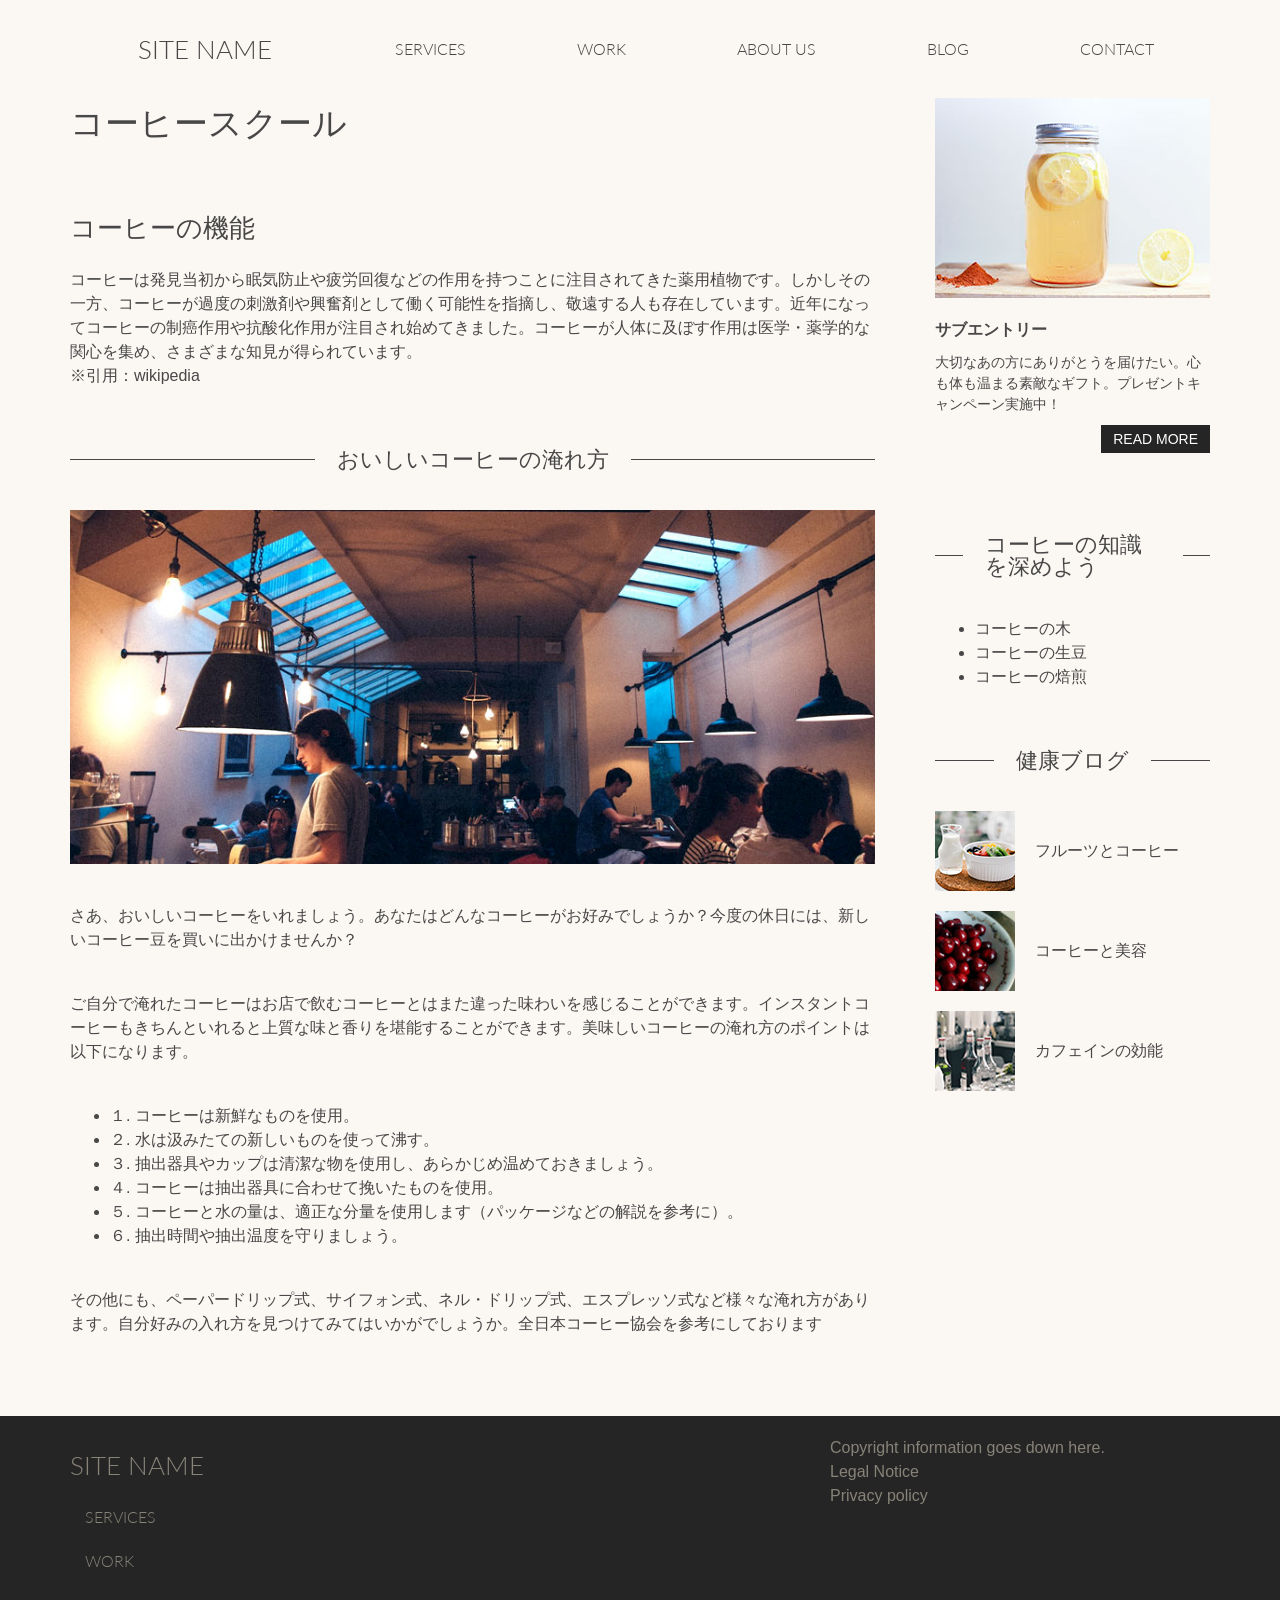
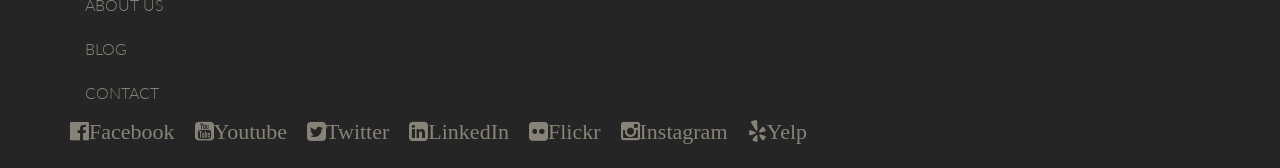
==== commit d7e1c0c2: "JSのパスを変更" ====
--- a/article.html
+++ b/article.html
@@ -4,7 +4,7 @@
     <meta charset="UTF-8">
     <meta name="viewport" content="width=device-width, initial-scale=1">
     <title>Css Cafe</title>
-    <link rel="stylesheet" href="./main.css">
+    <link rel="stylesheet" href="./style.css">
 </head>
 <body>
 <div id="wrapper" class="SpMenu__wrapper">
@@ -34,7 +34,7 @@
 
                  <h3 class="sectionLabel">おいしいコーヒーの淹れ方</h3>
 
-                 <img class="Article__image" src="./dist/images/article/article1.jpg" alt=""  width="865" height="380">
+                 <img class="Article__image" src="./images/article/article1.jpg" alt=""  width="865" height="380">
                 <p class="Article__text">さあ、おいしいコーヒーをいれましょう。あなたはどんなコーヒーがお好みでしょうか？今度の休日には、新しいコーヒー豆を買いに出かけませんか？</p>
                 <p class="Article__text">ご自分で淹れたコーヒーはお店で飲むコーヒーとはまた違った味わいを感じることができます。インスタントコーヒーもきちんといれると上質な味と香りを堪能することができます。美味しいコーヒーの淹れ方のポイントは以下になります。</p>
                 <ol class="textList">
@@ -53,7 +53,7 @@
           <div class="Section">
               <div class="EntryPanel EntryPanel--vertical">
                   <div class="EntryPanel__sub">
-                      <img class="EntryPanel__thumb" src="./dist/images/article/article_entry1.jpg" alt=""  width="275" height="200">
+                      <img class="EntryPanel__thumb" src="./images/article/article_entry1.jpg" alt=""  width="275" height="200">
                   </div>
                   <div class="EntryPanel__main">
                       <h3 class="EntryPanel__head">サブエントリー</h3>
@@ -74,15 +74,15 @@
 
             <h4 class="sectionLabel">健康ブログ</h4>
                 <a href="#" class="ThumbnailItem">
-                    <img class="ThumbnailItem__thumb" src="./dist/images/article/article_sub1.jpg" alt=""  width="80" height="80">
+                    <img class="ThumbnailItem__thumb" src="./images/article/article_sub1.jpg" alt=""  width="80" height="80">
                     <p class="Thumbnail__text">フルーツとコーヒー</p>
                 </a>
                 <a href="#" class="ThumbnailItem">
-                    <img class="ThumbnailItem__thumb" src="./dist/images/article/article_sub2.jpg" alt=""  width="80" height="80">
+                    <img class="ThumbnailItem__thumb" src="./images/article/article_sub2.jpg" alt=""  width="80" height="80">
                     <p class="Thumbnail__text">コーヒーと美容</p>
                 </a>
                 <a href="#" class="ThumbnailItem">
-                    <img class="ThumbnailItem__thumb" src="./dist/images/article/article_sub3.jpg" alt=""  width="80" height="80">
+                    <img class="ThumbnailItem__thumb" src="./images/article/article_sub3.jpg" alt=""  width="80" height="80">
                     <p class="Thumbnail__text">カフェインの効能</p>
                 </a>
 
@@ -120,6 +120,6 @@
     </footer>
 </div>
 
-<script src="./dist/js/main.min.js"></script>
+<script src="./main.min.js"></script>
 </body>
 </html>
--- a/style.css
+++ b/style.css
@@ -0,0 +1,3026 @@
+@charset "UTF-8";
+@import url(https://fonts.googleapis.com/css?family=Lato:400,300);
+/*! sanitize.css v3.2.0 | CC0 1.0 Public Domain | github.com/10up/sanitize.css */
+/*
+ * Normalization
+ */
+audio:not([controls]) {
+  display: none;
+  /* Chrome 44-, iOS 8+, Safari 9+ */ }
+
+button {
+  -webkit-appearance: button;
+  /* iOS 8+ */
+  overflow: visible;
+  /* Internet Explorer 11- */ }
+
+details {
+  display: block;
+  /* Edge 12+, Firefox 40+, Internet Explorer 11-, Windows Phone 8.1+ */ }
+
+html {
+  -ms-overflow-style: -ms-autohiding-scrollbar;
+  /* Edge 12+, Internet Explorer 11- */
+  overflow-y: scroll;
+  /* All browsers without overlaying scrollbars */
+  -webkit-text-size-adjust: 100%;
+  /* iOS 8+ */ }
+
+input {
+  -webkit-border-radius: 0; }
+
+input[type="button"],
+input[type="reset"],
+input[type="submit"] {
+  -webkit-appearance: button;
+  /* iOS 8+ */ }
+
+input[type="number"] {
+  width: auto;
+  /* Firefox 36+ */ }
+
+input[type="search"] {
+  -webkit-appearance: textfield;
+  /* Chrome 45+, Safari 9+ */ }
+
+input[type="search"]::-webkit-search-cancel-button,
+input[type="search"]::-webkit-search-decoration {
+  -webkit-appearance: none;
+  /* Chrome 45+, Safari 9+ */ }
+
+main {
+  display: block;
+  /* Android 4.3-, Internet Explorer 11-, Windows Phone 8.1+ */ }
+
+pre {
+  overflow: auto;
+  /* Internet Explorer 11- */ }
+
+progress {
+  display: inline-block;
+  /* Internet Explorer 11-, Windows Phone 8.1+ */ }
+
+small {
+  font-size: 75%;
+  /* All browsers */ }
+
+summary {
+  display: block;
+  /* Firefox 40+, Internet Explorer 11-, Windows Phone 8.1+ */ }
+
+svg:not(:root) {
+  overflow: hidden;
+  /* Internet Explorer 11- */ }
+
+template {
+  display: none;
+  /* Android 4.3-, Internet Explorer 11-, iOS 7-, Safari 7-, Windows Phone 8.1+ */ }
+
+textarea {
+  overflow: auto;
+  /* Edge 12+, Internet Explorer 11- */ }
+
+[hidden] {
+  display: none;
+  /* Internet Explorer 10- */ }
+
+/*
+ * Universal inheritance
+ */
+*,
+:before,
+:after {
+  box-sizing: inherit; }
+
+* {
+  font-size: inherit;
+  line-height: inherit; }
+
+:before,
+:after {
+  text-decoration: inherit;
+  vertical-align: inherit; }
+
+/*
+ * Opinionated defaults
+ */
+/* specify the border style and width of all elements */
+*,
+:before,
+:after {
+  border-style: solid;
+  border-width: 0; }
+
+/* specify the core styles of all elements */
+* {
+  background-repeat: no-repeat;
+  margin: 0;
+  padding: 0; }
+
+/* specify the root styles of the document */
+:root {
+  background-color: #ffffff;
+  box-sizing: border-box;
+  color: #000000;
+  cursor: default;
+  font: 100%/1.5 sans-serif; }
+
+/* specify the text decoration of anchors */
+a {
+  text-decoration: none; }
+
+/* specify the alignment of media elements */
+audio,
+canvas,
+iframe,
+img,
+svg,
+video {
+  vertical-align: middle; }
+
+/* specify the background color of form elements */
+button,
+input,
+select,
+textarea {
+  background-color: transparent; }
+
+/* specify the inherited color and font of form elements */
+button,
+input,
+select,
+textarea {
+  color: inherit;
+  font-family: inherit;
+  font-style: inherit;
+  font-weight: inherit; }
+
+/* specify the minimum height of form elements */
+button,
+[type="button"],
+[type="date"],
+[type="datetime"],
+[type="datetime-local"],
+[type="email"],
+[type="month"],
+[type="number"],
+[type="password"],
+[type="reset"],
+[type="search"],
+[type="submit"],
+[type="tel"],
+[type="text"],
+[type="time"],
+[type="url"],
+[type="week"],
+select,
+textarea {
+  min-height: 1.5em; }
+
+/* specify the font family of code elements */
+code,
+kbd,
+pre,
+samp {
+  font-family: monospace, monospace; }
+
+/* specify the list style of nav lists */
+nav ol,
+nav ul {
+  list-style: none; }
+
+/* specify the standard appearance of selects */
+select {
+  -moz-appearance: none;
+  /* Firefox 40+ */
+  -webkit-appearance: none; }
+
+select::-ms-expand {
+  display: none;
+  /* Edge 12+, Internet Explorer 11- */ }
+
+select::-ms-value {
+  color: currentColor;
+  /* Edge 12+, Internet Explorer 11- */ }
+
+/* specify the border styling of tables */
+table {
+  border-collapse: collapse;
+  border-spacing: 0; }
+
+/* specify the resizability of textareas */
+textarea {
+  resize: vertical; }
+
+/* specify the background color, font color, and drop shadow of text selections */
+::-moz-selection {
+  background-color: #b3d4fc;
+  /* required when declaring ::selection */
+  color: #ffffff;
+  text-shadow: none; }
+
+::selection {
+  background-color: #b3d4fc;
+  /* required when declaring ::selection */
+  color: #ffffff;
+  text-shadow: none; }
+
+/* specify the progress cursor of updating elements */
+[aria-busy="true"] {
+  cursor: progress; }
+
+/* specify the pointer cursor of trigger elements */
+[aria-controls] {
+  cursor: pointer; }
+
+/* specify the unstyled cursor of disabled, not-editable, or otherwise inoperable elements */
+[aria-disabled] {
+  cursor: default; }
+
+/* specify the style of visually hidden yet accessible elements */
+[hidden][aria-hidden="false"] {
+  clip: rect(0 0 0 0);
+  display: inherit;
+  position: absolute; }
+
+[hidden][aria-hidden="false"]:focus {
+  clip: auto; }
+
+/* remove delay from tapping on clickable elements */
+a,
+area,
+button,
+input,
+label,
+select,
+textarea,
+[tabindex] {
+  -ms-touch-action: manipulation;
+  touch-action: manipulation; }
+
+/*# sourceMappingURL=sanitize.css.map */
+:root, html, body {
+  background-color: #fbf7f3;
+  color: #474747;
+  width: 100%; }
+
+* {
+  box-sizing: border-box; }
+
+li {
+  list-style-type: none; }
+
+a {
+  color: #474747; }
+
+a:hover {
+  text-decoration: none;
+  color: #878378; }
+
+/*!
+ *  Font Awesome 4.6.1 by @davegandy - http://fontawesome.io - @fontawesome
+ *  License - http://fontawesome.io/license (Font: SIL OFL 1.1, CSS: MIT License)
+ */
+/* FONT PATH
+ * -------------------------- */
+@font-face {
+  font-family: 'FontAwesome';
+  src: url("./fonts/fontawesome-webfont.eot?v=4.6.1");
+  src: url("./fonts/fontawesome-webfont.eot?#iefix&v=4.6.1") format("embedded-opentype"), url("./fonts/fontawesome-webfont.woff2?v=4.6.1") format("woff2"), url("./fonts/fontawesome-webfont.woff?v=4.6.1") format("woff"), url("./fonts/fontawesome-webfont.ttf?v=4.6.1") format("truetype"), url("./fonts/fontawesome-webfont.svg?v=4.6.1#fontawesomeregular") format("svg");
+  font-weight: normal;
+  font-style: normal; }
+
+.fa {
+  display: inline-block;
+  font: normal normal normal 14px/1 FontAwesome;
+  font-size: inherit;
+  text-rendering: auto;
+  -webkit-font-smoothing: antialiased;
+  -moz-osx-font-smoothing: grayscale; }
+
+/* makes the font 33% larger relative to the icon container */
+.fa-lg {
+  font-size: 1.33333em;
+  line-height: 0.75em;
+  vertical-align: -15%; }
+
+.fa-2x {
+  font-size: 2em; }
+
+.fa-3x {
+  font-size: 3em; }
+
+.fa-4x {
+  font-size: 4em; }
+
+.fa-5x {
+  font-size: 5em; }
+
+.fa-fw {
+  width: 1.28571em;
+  text-align: center; }
+
+.fa-ul {
+  padding-left: 0;
+  margin-left: 2.14286em;
+  list-style-type: none; }
+  .fa-ul > li {
+    position: relative; }
+
+.fa-li {
+  position: absolute;
+  left: -2.14286em;
+  width: 2.14286em;
+  top: 0.14286em;
+  text-align: center; }
+  .fa-li.fa-lg {
+    left: -1.85714em; }
+
+.fa-border {
+  padding: .2em .25em .15em;
+  border: solid 0.08em #eee;
+  border-radius: .1em; }
+
+.fa-pull-left {
+  float: left; }
+
+.fa-pull-right {
+  float: right; }
+
+.fa.fa-pull-left {
+  margin-right: .3em; }
+
+.fa.fa-pull-right {
+  margin-left: .3em; }
+
+/* Deprecated as of 4.4.0 */
+.pull-right {
+  float: right; }
+
+.pull-left {
+  float: left; }
+
+.fa.pull-left {
+  margin-right: .3em; }
+
+.fa.pull-right {
+  margin-left: .3em; }
+
+.fa-spin {
+  animation: fa-spin 2s infinite linear; }
+
+.fa-pulse {
+  animation: fa-spin 1s infinite steps(8); }
+
+@keyframes fa-spin {
+  0% {
+    transform: rotate(0deg); }
+  100% {
+    transform: rotate(359deg); } }
+
+.fa-rotate-90 {
+  -ms-filter: "progid:DXImageTransform.Microsoft.BasicImage(rotation=1)";
+  transform: rotate(90deg); }
+
+.fa-rotate-180 {
+  -ms-filter: "progid:DXImageTransform.Microsoft.BasicImage(rotation=2)";
+  transform: rotate(180deg); }
+
+.fa-rotate-270 {
+  -ms-filter: "progid:DXImageTransform.Microsoft.BasicImage(rotation=3)";
+  transform: rotate(270deg); }
+
+.fa-flip-horizontal {
+  -ms-filter: "progid:DXImageTransform.Microsoft.BasicImage(rotation=0, mirror=1)";
+  transform: scale(-1, 1); }
+
+.fa-flip-vertical {
+  -ms-filter: "progid:DXImageTransform.Microsoft.BasicImage(rotation=2, mirror=1)";
+  transform: scale(1, -1); }
+
+:root .fa-rotate-90,
+:root .fa-rotate-180,
+:root .fa-rotate-270,
+:root .fa-flip-horizontal,
+:root .fa-flip-vertical {
+  -webkit-filter: none;
+          filter: none; }
+
+.fa-stack {
+  position: relative;
+  display: inline-block;
+  width: 2em;
+  height: 2em;
+  line-height: 2em;
+  vertical-align: middle; }
+
+.fa-stack-1x, .fa-stack-2x {
+  position: absolute;
+  left: 0;
+  width: 100%;
+  text-align: center; }
+
+.fa-stack-1x {
+  line-height: inherit; }
+
+.fa-stack-2x {
+  font-size: 2em; }
+
+.fa-inverse {
+  color: #fff; }
+
+/* Font Awesome uses the Unicode Private Use Area (PUA) to ensure screen
+   readers do not read off random characters that represent icons */
+.fa-glass:before {
+  content: ""; }
+
+.fa-music:before {
+  content: ""; }
+
+.fa-search:before {
+  content: ""; }
+
+.fa-envelope-o:before {
+  content: ""; }
+
+.fa-heart:before {
+  content: ""; }
+
+.fa-star:before {
+  content: ""; }
+
+.fa-star-o:before {
+  content: ""; }
+
+.fa-user:before {
+  content: ""; }
+
+.fa-film:before {
+  content: ""; }
+
+.fa-th-large:before {
+  content: ""; }
+
+.fa-th:before {
+  content: ""; }
+
+.fa-th-list:before {
+  content: ""; }
+
+.fa-check:before {
+  content: ""; }
+
+.fa-remove:before,
+.fa-close:before,
+.fa-times:before {
+  content: ""; }
+
+.fa-search-plus:before {
+  content: ""; }
+
+.fa-search-minus:before {
+  content: ""; }
+
+.fa-power-off:before {
+  content: ""; }
+
+.fa-signal:before {
+  content: ""; }
+
+.fa-gear:before,
+.fa-cog:before {
+  content: ""; }
+
+.fa-trash-o:before {
+  content: ""; }
+
+.fa-home:before {
+  content: ""; }
+
+.fa-file-o:before {
+  content: ""; }
+
+.fa-clock-o:before {
+  content: ""; }
+
+.fa-road:before {
+  content: ""; }
+
+.fa-download:before {
+  content: ""; }
+
+.fa-arrow-circle-o-down:before {
+  content: ""; }
+
+.fa-arrow-circle-o-up:before {
+  content: ""; }
+
+.fa-inbox:before {
+  content: ""; }
+
+.fa-play-circle-o:before {
+  content: ""; }
+
+.fa-rotate-right:before,
+.fa-repeat:before {
+  content: ""; }
+
+.fa-refresh:before {
+  content: ""; }
+
+.fa-list-alt:before {
+  content: ""; }
+
+.fa-lock:before {
+  content: ""; }
+
+.fa-flag:before {
+  content: ""; }
+
+.fa-headphones:before {
+  content: ""; }
+
+.fa-volume-off:before {
+  content: ""; }
+
+.fa-volume-down:before {
+  content: ""; }
+
+.fa-volume-up:before {
+  content: ""; }
+
+.fa-qrcode:before {
+  content: ""; }
+
+.fa-barcode:before {
+  content: ""; }
+
+.fa-tag:before {
+  content: ""; }
+
+.fa-tags:before {
+  content: ""; }
+
+.fa-book:before {
+  content: ""; }
+
+.fa-bookmark:before {
+  content: ""; }
+
+.fa-print:before {
+  content: ""; }
+
+.fa-camera:before {
+  content: ""; }
+
+.fa-font:before {
+  content: ""; }
+
+.fa-bold:before {
+  content: ""; }
+
+.fa-italic:before {
+  content: ""; }
+
+.fa-text-height:before {
+  content: ""; }
+
+.fa-text-width:before {
+  content: ""; }
+
+.fa-align-left:before {
+  content: ""; }
+
+.fa-align-center:before {
+  content: ""; }
+
+.fa-align-right:before {
+  content: ""; }
+
+.fa-align-justify:before {
+  content: ""; }
+
+.fa-list:before {
+  content: ""; }
+
+.fa-dedent:before,
+.fa-outdent:before {
+  content: ""; }
+
+.fa-indent:before {
+  content: ""; }
+
+.fa-video-camera:before {
+  content: ""; }
+
+.fa-photo:before,
+.fa-image:before,
+.fa-picture-o:before {
+  content: ""; }
+
+.fa-pencil:before {
+  content: ""; }
+
+.fa-map-marker:before {
+  content: ""; }
+
+.fa-adjust:before {
+  content: ""; }
+
+.fa-tint:before {
+  content: ""; }
+
+.fa-edit:before,
+.fa-pencil-square-o:before {
+  content: ""; }
+
+.fa-share-square-o:before {
+  content: ""; }
+
+.fa-check-square-o:before {
+  content: ""; }
+
+.fa-arrows:before {
+  content: ""; }
+
+.fa-step-backward:before {
+  content: ""; }
+
+.fa-fast-backward:before {
+  content: ""; }
+
+.fa-backward:before {
+  content: ""; }
+
+.fa-play:before {
+  content: ""; }
+
+.fa-pause:before {
+  content: ""; }
+
+.fa-stop:before {
+  content: ""; }
+
+.fa-forward:before {
+  content: ""; }
+
+.fa-fast-forward:before {
+  content: ""; }
+
+.fa-step-forward:before {
+  content: ""; }
+
+.fa-eject:before {
+  content: ""; }
+
+.fa-chevron-left:before {
+  content: ""; }
+
+.fa-chevron-right:before {
+  content: ""; }
+
+.fa-plus-circle:before {
+  content: ""; }
+
+.fa-minus-circle:before {
+  content: ""; }
+
+.fa-times-circle:before {
+  content: ""; }
+
+.fa-check-circle:before {
+  content: ""; }
+
+.fa-question-circle:before {
+  content: ""; }
+
+.fa-info-circle:before {
+  content: ""; }
+
+.fa-crosshairs:before {
+  content: ""; }
+
+.fa-times-circle-o:before {
+  content: ""; }
+
+.fa-check-circle-o:before {
+  content: ""; }
+
+.fa-ban:before {
+  content: ""; }
+
+.fa-arrow-left:before {
+  content: ""; }
+
+.fa-arrow-right:before {
+  content: ""; }
+
+.fa-arrow-up:before {
+  content: ""; }
+
+.fa-arrow-down:before {
+  content: ""; }
+
+.fa-mail-forward:before,
+.fa-share:before {
+  content: ""; }
+
+.fa-expand:before {
+  content: ""; }
+
+.fa-compress:before {
+  content: ""; }
+
+.fa-plus:before {
+  content: ""; }
+
+.fa-minus:before {
+  content: ""; }
+
+.fa-asterisk:before {
+  content: ""; }
+
+.fa-exclamation-circle:before {
+  content: ""; }
+
+.fa-gift:before {
+  content: ""; }
+
+.fa-leaf:before {
+  content: ""; }
+
+.fa-fire:before {
+  content: ""; }
+
+.fa-eye:before {
+  content: ""; }
+
+.fa-eye-slash:before {
+  content: ""; }
+
+.fa-warning:before,
+.fa-exclamation-triangle:before {
+  content: ""; }
+
+.fa-plane:before {
+  content: ""; }
+
+.fa-calendar:before {
+  content: ""; }
+
+.fa-random:before {
+  content: ""; }
+
+.fa-comment:before {
+  content: ""; }
+
+.fa-magnet:before {
+  content: ""; }
+
+.fa-chevron-up:before {
+  content: ""; }
+
+.fa-chevron-down:before {
+  content: ""; }
+
+.fa-retweet:before {
+  content: ""; }
+
+.fa-shopping-cart:before {
+  content: ""; }
+
+.fa-folder:before {
+  content: ""; }
+
+.fa-folder-open:before {
+  content: ""; }
+
+.fa-arrows-v:before {
+  content: ""; }
+
+.fa-arrows-h:before {
+  content: ""; }
+
+.fa-bar-chart-o:before,
+.fa-bar-chart:before {
+  content: ""; }
+
+.fa-twitter-square:before {
+  content: ""; }
+
+.fa-facebook-square:before {
+  content: ""; }
+
+.fa-camera-retro:before {
+  content: ""; }
+
+.fa-key:before {
+  content: ""; }
+
+.fa-gears:before,
+.fa-cogs:before {
+  content: ""; }
+
+.fa-comments:before {
+  content: ""; }
+
+.fa-thumbs-o-up:before {
+  content: ""; }
+
+.fa-thumbs-o-down:before {
+  content: ""; }
+
+.fa-star-half:before {
+  content: ""; }
+
+.fa-heart-o:before {
+  content: ""; }
+
+.fa-sign-out:before {
+  content: ""; }
+
+.fa-linkedin-square:before {
+  content: ""; }
+
+.fa-thumb-tack:before {
+  content: ""; }
+
+.fa-external-link:before {
+  content: ""; }
+
+.fa-sign-in:before {
+  content: ""; }
+
+.fa-trophy:before {
+  content: ""; }
+
+.fa-github-square:before {
+  content: ""; }
+
+.fa-upload:before {
+  content: ""; }
+
+.fa-lemon-o:before {
+  content: ""; }
+
+.fa-phone:before {
+  content: ""; }
+
+.fa-square-o:before {
+  content: ""; }
+
+.fa-bookmark-o:before {
+  content: ""; }
+
+.fa-phone-square:before {
+  content: ""; }
+
+.fa-twitter:before {
+  content: ""; }
+
+.fa-facebook-f:before,
+.fa-facebook:before {
+  content: ""; }
+
+.fa-github:before {
+  content: ""; }
+
+.fa-unlock:before {
+  content: ""; }
+
+.fa-credit-card:before {
+  content: ""; }
+
+.fa-feed:before,
+.fa-rss:before {
+  content: ""; }
+
+.fa-hdd-o:before {
+  content: ""; }
+
+.fa-bullhorn:before {
+  content: ""; }
+
+.fa-bell:before {
+  content: ""; }
+
+.fa-certificate:before {
+  content: ""; }
+
+.fa-hand-o-right:before {
+  content: ""; }
+
+.fa-hand-o-left:before {
+  content: ""; }
+
+.fa-hand-o-up:before {
+  content: ""; }
+
+.fa-hand-o-down:before {
+  content: ""; }
+
+.fa-arrow-circle-left:before {
+  content: ""; }
+
+.fa-arrow-circle-right:before {
+  content: ""; }
+
+.fa-arrow-circle-up:before {
+  content: ""; }
+
+.fa-arrow-circle-down:before {
+  content: ""; }
+
+.fa-globe:before {
+  content: ""; }
+
+.fa-wrench:before {
+  content: ""; }
+
+.fa-tasks:before {
+  content: ""; }
+
+.fa-filter:before {
+  content: ""; }
+
+.fa-briefcase:before {
+  content: ""; }
+
+.fa-arrows-alt:before {
+  content: ""; }
+
+.fa-group:before,
+.fa-users:before {
+  content: ""; }
+
+.fa-chain:before,
+.fa-link:before {
+  content: ""; }
+
+.fa-cloud:before {
+  content: ""; }
+
+.fa-flask:before {
+  content: ""; }
+
+.fa-cut:before,
+.fa-scissors:before {
+  content: ""; }
+
+.fa-copy:before,
+.fa-files-o:before {
+  content: ""; }
+
+.fa-paperclip:before {
+  content: ""; }
+
+.fa-save:before,
+.fa-floppy-o:before {
+  content: ""; }
+
+.fa-square:before {
+  content: ""; }
+
+.fa-navicon:before,
+.fa-reorder:before,
+.fa-bars:before {
+  content: ""; }
+
+.fa-list-ul:before {
+  content: ""; }
+
+.fa-list-ol:before {
+  content: ""; }
+
+.fa-strikethrough:before {
+  content: ""; }
+
+.fa-underline:before {
+  content: ""; }
+
+.fa-table:before {
+  content: ""; }
+
+.fa-magic:before {
+  content: ""; }
+
+.fa-truck:before {
+  content: ""; }
+
+.fa-pinterest:before {
+  content: ""; }
+
+.fa-pinterest-square:before {
+  content: ""; }
+
+.fa-google-plus-square:before {
+  content: ""; }
+
+.fa-google-plus:before {
+  content: ""; }
+
+.fa-money:before {
+  content: ""; }
+
+.fa-caret-down:before {
+  content: ""; }
+
+.fa-caret-up:before {
+  content: ""; }
+
+.fa-caret-left:before {
+  content: ""; }
+
+.fa-caret-right:before {
+  content: ""; }
+
+.fa-columns:before {
+  content: ""; }
+
+.fa-unsorted:before,
+.fa-sort:before {
+  content: ""; }
+
+.fa-sort-down:before,
+.fa-sort-desc:before {
+  content: ""; }
+
+.fa-sort-up:before,
+.fa-sort-asc:before {
+  content: ""; }
+
+.fa-envelope:before {
+  content: ""; }
+
+.fa-linkedin:before {
+  content: ""; }
+
+.fa-rotate-left:before,
+.fa-undo:before {
+  content: ""; }
+
+.fa-legal:before,
+.fa-gavel:before {
+  content: ""; }
+
+.fa-dashboard:before,
+.fa-tachometer:before {
+  content: ""; }
+
+.fa-comment-o:before {
+  content: ""; }
+
+.fa-comments-o:before {
+  content: ""; }
+
+.fa-flash:before,
+.fa-bolt:before {
+  content: ""; }
+
+.fa-sitemap:before {
+  content: ""; }
+
+.fa-umbrella:before {
+  content: ""; }
+
+.fa-paste:before,
+.fa-clipboard:before {
+  content: ""; }
+
+.fa-lightbulb-o:before {
+  content: ""; }
+
+.fa-exchange:before {
+  content: ""; }
+
+.fa-cloud-download:before {
+  content: ""; }
+
+.fa-cloud-upload:before {
+  content: ""; }
+
+.fa-user-md:before {
+  content: ""; }
+
+.fa-stethoscope:before {
+  content: ""; }
+
+.fa-suitcase:before {
+  content: ""; }
+
+.fa-bell-o:before {
+  content: ""; }
+
+.fa-coffee:before {
+  content: ""; }
+
+.fa-cutlery:before {
+  content: ""; }
+
+.fa-file-text-o:before {
+  content: ""; }
+
+.fa-building-o:before {
+  content: ""; }
+
+.fa-hospital-o:before {
+  content: ""; }
+
+.fa-ambulance:before {
+  content: ""; }
+
+.fa-medkit:before {
+  content: ""; }
+
+.fa-fighter-jet:before {
+  content: ""; }
+
+.fa-beer:before {
+  content: ""; }
+
+.fa-h-square:before {
+  content: ""; }
+
+.fa-plus-square:before {
+  content: ""; }
+
+.fa-angle-double-left:before {
+  content: ""; }
+
+.fa-angle-double-right:before {
+  content: ""; }
+
+.fa-angle-double-up:before {
+  content: ""; }
+
+.fa-angle-double-down:before {
+  content: ""; }
+
+.fa-angle-left:before {
+  content: ""; }
+
+.fa-angle-right:before {
+  content: ""; }
+
+.fa-angle-up:before {
+  content: ""; }
+
+.fa-angle-down:before {
+  content: ""; }
+
+.fa-desktop:before {
+  content: ""; }
+
+.fa-laptop:before {
+  content: ""; }
+
+.fa-tablet:before {
+  content: ""; }
+
+.fa-mobile-phone:before,
+.fa-mobile:before {
+  content: ""; }
+
+.fa-circle-o:before {
+  content: ""; }
+
+.fa-quote-left:before {
+  content: ""; }
+
+.fa-quote-right:before {
+  content: ""; }
+
+.fa-spinner:before {
+  content: ""; }
+
+.fa-circle:before {
+  content: ""; }
+
+.fa-mail-reply:before,
+.fa-reply:before {
+  content: ""; }
+
+.fa-github-alt:before {
+  content: ""; }
+
+.fa-folder-o:before {
+  content: ""; }
+
+.fa-folder-open-o:before {
+  content: ""; }
+
+.fa-smile-o:before {
+  content: ""; }
+
+.fa-frown-o:before {
+  content: ""; }
+
+.fa-meh-o:before {
+  content: ""; }
+
+.fa-gamepad:before {
+  content: ""; }
+
+.fa-keyboard-o:before {
+  content: ""; }
+
+.fa-flag-o:before {
+  content: ""; }
+
+.fa-flag-checkered:before {
+  content: ""; }
+
+.fa-terminal:before {
+  content: ""; }
+
+.fa-code:before {
+  content: ""; }
+
+.fa-mail-reply-all:before,
+.fa-reply-all:before {
+  content: ""; }
+
+.fa-star-half-empty:before,
+.fa-star-half-full:before,
+.fa-star-half-o:before {
+  content: ""; }
+
+.fa-location-arrow:before {
+  content: ""; }
+
+.fa-crop:before {
+  content: ""; }
+
+.fa-code-fork:before {
+  content: ""; }
+
+.fa-unlink:before,
+.fa-chain-broken:before {
+  content: ""; }
+
+.fa-question:before {
+  content: ""; }
+
+.fa-info:before {
+  content: ""; }
+
+.fa-exclamation:before {
+  content: ""; }
+
+.fa-superscript:before {
+  content: ""; }
+
+.fa-subscript:before {
+  content: ""; }
+
+.fa-eraser:before {
+  content: ""; }
+
+.fa-puzzle-piece:before {
+  content: ""; }
+
+.fa-microphone:before {
+  content: ""; }
+
+.fa-microphone-slash:before {
+  content: ""; }
+
+.fa-shield:before {
+  content: ""; }
+
+.fa-calendar-o:before {
+  content: ""; }
+
+.fa-fire-extinguisher:before {
+  content: ""; }
+
+.fa-rocket:before {
+  content: ""; }
+
+.fa-maxcdn:before {
+  content: ""; }
+
+.fa-chevron-circle-left:before {
+  content: ""; }
+
+.fa-chevron-circle-right:before {
+  content: ""; }
+
+.fa-chevron-circle-up:before {
+  content: ""; }
+
+.fa-chevron-circle-down:before {
+  content: ""; }
+
+.fa-html5:before {
+  content: ""; }
+
+.fa-css3:before {
+  content: ""; }
+
+.fa-anchor:before {
+  content: ""; }
+
+.fa-unlock-alt:before {
+  content: ""; }
+
+.fa-bullseye:before {
+  content: ""; }
+
+.fa-ellipsis-h:before {
+  content: ""; }
+
+.fa-ellipsis-v:before {
+  content: ""; }
+
+.fa-rss-square:before {
+  content: ""; }
+
+.fa-play-circle:before {
+  content: ""; }
+
+.fa-ticket:before {
+  content: ""; }
+
+.fa-minus-square:before {
+  content: ""; }
+
+.fa-minus-square-o:before {
+  content: ""; }
+
+.fa-level-up:before {
+  content: ""; }
+
+.fa-level-down:before {
+  content: ""; }
+
+.fa-check-square:before {
+  content: ""; }
+
+.fa-pencil-square:before {
+  content: ""; }
+
+.fa-external-link-square:before {
+  content: ""; }
+
+.fa-share-square:before {
+  content: ""; }
+
+.fa-compass:before {
+  content: ""; }
+
+.fa-toggle-down:before,
+.fa-caret-square-o-down:before {
+  content: ""; }
+
+.fa-toggle-up:before,
+.fa-caret-square-o-up:before {
+  content: ""; }
+
+.fa-toggle-right:before,
+.fa-caret-square-o-right:before {
+  content: ""; }
+
+.fa-euro:before,
+.fa-eur:before {
+  content: ""; }
+
+.fa-gbp:before {
+  content: ""; }
+
+.fa-dollar:before,
+.fa-usd:before {
+  content: ""; }
+
+.fa-rupee:before,
+.fa-inr:before {
+  content: ""; }
+
+.fa-cny:before,
+.fa-rmb:before,
+.fa-yen:before,
+.fa-jpy:before {
+  content: ""; }
+
+.fa-ruble:before,
+.fa-rouble:before,
+.fa-rub:before {
+  content: ""; }
+
+.fa-won:before,
+.fa-krw:before {
+  content: ""; }
+
+.fa-bitcoin:before,
+.fa-btc:before {
+  content: ""; }
+
+.fa-file:before {
+  content: ""; }
+
+.fa-file-text:before {
+  content: ""; }
+
+.fa-sort-alpha-asc:before {
+  content: ""; }
+
+.fa-sort-alpha-desc:before {
+  content: ""; }
+
+.fa-sort-amount-asc:before {
+  content: ""; }
+
+.fa-sort-amount-desc:before {
+  content: ""; }
+
+.fa-sort-numeric-asc:before {
+  content: ""; }
+
+.fa-sort-numeric-desc:before {
+  content: ""; }
+
+.fa-thumbs-up:before {
+  content: ""; }
+
+.fa-thumbs-down:before {
+  content: ""; }
+
+.fa-youtube-square:before {
+  content: ""; }
+
+.fa-youtube:before {
+  content: ""; }
+
+.fa-xing:before {
+  content: ""; }
+
+.fa-xing-square:before {
+  content: ""; }
+
+.fa-youtube-play:before {
+  content: ""; }
+
+.fa-dropbox:before {
+  content: ""; }
+
+.fa-stack-overflow:before {
+  content: ""; }
+
+.fa-instagram:before {
+  content: ""; }
+
+.fa-flickr:before {
+  content: ""; }
+
+.fa-adn:before {
+  content: ""; }
+
+.fa-bitbucket:before {
+  content: ""; }
+
+.fa-bitbucket-square:before {
+  content: ""; }
+
+.fa-tumblr:before {
+  content: ""; }
+
+.fa-tumblr-square:before {
+  content: ""; }
+
+.fa-long-arrow-down:before {
+  content: ""; }
+
+.fa-long-arrow-up:before {
+  content: ""; }
+
+.fa-long-arrow-left:before {
+  content: ""; }
+
+.fa-long-arrow-right:before {
+  content: ""; }
+
+.fa-apple:before {
+  content: ""; }
+
+.fa-windows:before {
+  content: ""; }
+
+.fa-android:before {
+  content: ""; }
+
+.fa-linux:before {
+  content: ""; }
+
+.fa-dribbble:before {
+  content: ""; }
+
+.fa-skype:before {
+  content: ""; }
+
+.fa-foursquare:before {
+  content: ""; }
+
+.fa-trello:before {
+  content: ""; }
+
+.fa-female:before {
+  content: ""; }
+
+.fa-male:before {
+  content: ""; }
+
+.fa-gittip:before,
+.fa-gratipay:before {
+  content: ""; }
+
+.fa-sun-o:before {
+  content: ""; }
+
+.fa-moon-o:before {
+  content: ""; }
+
+.fa-archive:before {
+  content: ""; }
+
+.fa-bug:before {
+  content: ""; }
+
+.fa-vk:before {
+  content: ""; }
+
+.fa-weibo:before {
+  content: ""; }
+
+.fa-renren:before {
+  content: ""; }
+
+.fa-pagelines:before {
+  content: ""; }
+
+.fa-stack-exchange:before {
+  content: ""; }
+
+.fa-arrow-circle-o-right:before {
+  content: ""; }
+
+.fa-arrow-circle-o-left:before {
+  content: ""; }
+
+.fa-toggle-left:before,
+.fa-caret-square-o-left:before {
+  content: ""; }
+
+.fa-dot-circle-o:before {
+  content: ""; }
+
+.fa-wheelchair:before {
+  content: ""; }
+
+.fa-vimeo-square:before {
+  content: ""; }
+
+.fa-turkish-lira:before,
+.fa-try:before {
+  content: ""; }
+
+.fa-plus-square-o:before {
+  content: ""; }
+
+.fa-space-shuttle:before {
+  content: ""; }
+
+.fa-slack:before {
+  content: ""; }
+
+.fa-envelope-square:before {
+  content: ""; }
+
+.fa-wordpress:before {
+  content: ""; }
+
+.fa-openid:before {
+  content: ""; }
+
+.fa-institution:before,
+.fa-bank:before,
+.fa-university:before {
+  content: ""; }
+
+.fa-mortar-board:before,
+.fa-graduation-cap:before {
+  content: ""; }
+
+.fa-yahoo:before {
+  content: ""; }
+
+.fa-google:before {
+  content: ""; }
+
+.fa-reddit:before {
+  content: ""; }
+
+.fa-reddit-square:before {
+  content: ""; }
+
+.fa-stumbleupon-circle:before {
+  content: ""; }
+
+.fa-stumbleupon:before {
+  content: ""; }
+
+.fa-delicious:before {
+  content: ""; }
+
+.fa-digg:before {
+  content: ""; }
+
+.fa-pied-piper:before {
+  content: ""; }
+
+.fa-pied-piper-alt:before {
+  content: ""; }
+
+.fa-drupal:before {
+  content: ""; }
+
+.fa-joomla:before {
+  content: ""; }
+
+.fa-language:before {
+  content: ""; }
+
+.fa-fax:before {
+  content: ""; }
+
+.fa-building:before {
+  content: ""; }
+
+.fa-child:before {
+  content: ""; }
+
+.fa-paw:before {
+  content: ""; }
+
+.fa-spoon:before {
+  content: ""; }
+
+.fa-cube:before {
+  content: ""; }
+
+.fa-cubes:before {
+  content: ""; }
+
+.fa-behance:before {
+  content: ""; }
+
+.fa-behance-square:before {
+  content: ""; }
+
+.fa-steam:before {
+  content: ""; }
+
+.fa-steam-square:before {
+  content: ""; }
+
+.fa-recycle:before {
+  content: ""; }
+
+.fa-automobile:before,
+.fa-car:before {
+  content: ""; }
+
+.fa-cab:before,
+.fa-taxi:before {
+  content: ""; }
+
+.fa-tree:before {
+  content: ""; }
+
+.fa-spotify:before {
+  content: ""; }
+
+.fa-deviantart:before {
+  content: ""; }
+
+.fa-soundcloud:before {
+  content: ""; }
+
+.fa-database:before {
+  content: ""; }
+
+.fa-file-pdf-o:before {
+  content: ""; }
+
+.fa-file-word-o:before {
+  content: ""; }
+
+.fa-file-excel-o:before {
+  content: ""; }
+
+.fa-file-powerpoint-o:before {
+  content: ""; }
+
+.fa-file-photo-o:before,
+.fa-file-picture-o:before,
+.fa-file-image-o:before {
+  content: ""; }
+
+.fa-file-zip-o:before,
+.fa-file-archive-o:before {
+  content: ""; }
+
+.fa-file-sound-o:before,
+.fa-file-audio-o:before {
+  content: ""; }
+
+.fa-file-movie-o:before,
+.fa-file-video-o:before {
+  content: ""; }
+
+.fa-file-code-o:before {
+  content: ""; }
+
+.fa-vine:before {
+  content: ""; }
+
+.fa-codepen:before {
+  content: ""; }
+
+.fa-jsfiddle:before {
+  content: ""; }
+
+.fa-life-bouy:before,
+.fa-life-buoy:before,
+.fa-life-saver:before,
+.fa-support:before,
+.fa-life-ring:before {
+  content: ""; }
+
+.fa-circle-o-notch:before {
+  content: ""; }
+
+.fa-ra:before,
+.fa-rebel:before {
+  content: ""; }
+
+.fa-ge:before,
+.fa-empire:before {
+  content: ""; }
+
+.fa-git-square:before {
+  content: ""; }
+
+.fa-git:before {
+  content: ""; }
+
+.fa-y-combinator-square:before,
+.fa-yc-square:before,
+.fa-hacker-news:before {
+  content: ""; }
+
+.fa-tencent-weibo:before {
+  content: ""; }
+
+.fa-qq:before {
+  content: ""; }
+
+.fa-wechat:before,
+.fa-weixin:before {
+  content: ""; }
+
+.fa-send:before,
+.fa-paper-plane:before {
+  content: ""; }
+
+.fa-send-o:before,
+.fa-paper-plane-o:before {
+  content: ""; }
+
+.fa-history:before {
+  content: ""; }
+
+.fa-circle-thin:before {
+  content: ""; }
+
+.fa-header:before {
+  content: ""; }
+
+.fa-paragraph:before {
+  content: ""; }
+
+.fa-sliders:before {
+  content: ""; }
+
+.fa-share-alt:before {
+  content: ""; }
+
+.fa-share-alt-square:before {
+  content: ""; }
+
+.fa-bomb:before {
+  content: ""; }
+
+.fa-soccer-ball-o:before,
+.fa-futbol-o:before {
+  content: ""; }
+
+.fa-tty:before {
+  content: ""; }
+
+.fa-binoculars:before {
+  content: ""; }
+
+.fa-plug:before {
+  content: ""; }
+
+.fa-slideshare:before {
+  content: ""; }
+
+.fa-twitch:before {
+  content: ""; }
+
+.fa-yelp:before {
+  content: ""; }
+
+.fa-newspaper-o:before {
+  content: ""; }
+
+.fa-wifi:before {
+  content: ""; }
+
+.fa-calculator:before {
+  content: ""; }
+
+.fa-paypal:before {
+  content: ""; }
+
+.fa-google-wallet:before {
+  content: ""; }
+
+.fa-cc-visa:before {
+  content: ""; }
+
+.fa-cc-mastercard:before {
+  content: ""; }
+
+.fa-cc-discover:before {
+  content: ""; }
+
+.fa-cc-amex:before {
+  content: ""; }
+
+.fa-cc-paypal:before {
+  content: ""; }
+
+.fa-cc-stripe:before {
+  content: ""; }
+
+.fa-bell-slash:before {
+  content: ""; }
+
+.fa-bell-slash-o:before {
+  content: ""; }
+
+.fa-trash:before {
+  content: ""; }
+
+.fa-copyright:before {
+  content: ""; }
+
+.fa-at:before {
+  content: ""; }
+
+.fa-eyedropper:before {
+  content: ""; }
+
+.fa-paint-brush:before {
+  content: ""; }
+
+.fa-birthday-cake:before {
+  content: ""; }
+
+.fa-area-chart:before {
+  content: ""; }
+
+.fa-pie-chart:before {
+  content: ""; }
+
+.fa-line-chart:before {
+  content: ""; }
+
+.fa-lastfm:before {
+  content: ""; }
+
+.fa-lastfm-square:before {
+  content: ""; }
+
+.fa-toggle-off:before {
+  content: ""; }
+
+.fa-toggle-on:before {
+  content: ""; }
+
+.fa-bicycle:before {
+  content: ""; }
+
+.fa-bus:before {
+  content: ""; }
+
+.fa-ioxhost:before {
+  content: ""; }
+
+.fa-angellist:before {
+  content: ""; }
+
+.fa-cc:before {
+  content: ""; }
+
+.fa-shekel:before,
+.fa-sheqel:before,
+.fa-ils:before {
+  content: ""; }
+
+.fa-meanpath:before {
+  content: ""; }
+
+.fa-buysellads:before {
+  content: ""; }
+
+.fa-connectdevelop:before {
+  content: ""; }
+
+.fa-dashcube:before {
+  content: ""; }
+
+.fa-forumbee:before {
+  content: ""; }
+
+.fa-leanpub:before {
+  content: ""; }
+
+.fa-sellsy:before {
+  content: ""; }
+
+.fa-shirtsinbulk:before {
+  content: ""; }
+
+.fa-simplybuilt:before {
+  content: ""; }
+
+.fa-skyatlas:before {
+  content: ""; }
+
+.fa-cart-plus:before {
+  content: ""; }
+
+.fa-cart-arrow-down:before {
+  content: ""; }
+
+.fa-diamond:before {
+  content: ""; }
+
+.fa-ship:before {
+  content: ""; }
+
+.fa-user-secret:before {
+  content: ""; }
+
+.fa-motorcycle:before {
+  content: ""; }
+
+.fa-street-view:before {
+  content: ""; }
+
+.fa-heartbeat:before {
+  content: ""; }
+
+.fa-venus:before {
+  content: ""; }
+
+.fa-mars:before {
+  content: ""; }
+
+.fa-mercury:before {
+  content: ""; }
+
+.fa-intersex:before,
+.fa-transgender:before {
+  content: ""; }
+
+.fa-transgender-alt:before {
+  content: ""; }
+
+.fa-venus-double:before {
+  content: ""; }
+
+.fa-mars-double:before {
+  content: ""; }
+
+.fa-venus-mars:before {
+  content: ""; }
+
+.fa-mars-stroke:before {
+  content: ""; }
+
+.fa-mars-stroke-v:before {
+  content: ""; }
+
+.fa-mars-stroke-h:before {
+  content: ""; }
+
+.fa-neuter:before {
+  content: ""; }
+
+.fa-genderless:before {
+  content: ""; }
+
+.fa-facebook-official:before {
+  content: ""; }
+
+.fa-pinterest-p:before {
+  content: ""; }
+
+.fa-whatsapp:before {
+  content: ""; }
+
+.fa-server:before {
+  content: ""; }
+
+.fa-user-plus:before {
+  content: ""; }
+
+.fa-user-times:before {
+  content: ""; }
+
+.fa-hotel:before,
+.fa-bed:before {
+  content: ""; }
+
+.fa-viacoin:before {
+  content: ""; }
+
+.fa-train:before {
+  content: ""; }
+
+.fa-subway:before {
+  content: ""; }
+
+.fa-medium:before {
+  content: ""; }
+
+.fa-yc:before,
+.fa-y-combinator:before {
+  content: ""; }
+
+.fa-optin-monster:before {
+  content: ""; }
+
+.fa-opencart:before {
+  content: ""; }
+
+.fa-expeditedssl:before {
+  content: ""; }
+
+.fa-battery-4:before,
+.fa-battery-full:before {
+  content: ""; }
+
+.fa-battery-3:before,
+.fa-battery-three-quarters:before {
+  content: ""; }
+
+.fa-battery-2:before,
+.fa-battery-half:before {
+  content: ""; }
+
+.fa-battery-1:before,
+.fa-battery-quarter:before {
+  content: ""; }
+
+.fa-battery-0:before,
+.fa-battery-empty:before {
+  content: ""; }
+
+.fa-mouse-pointer:before {
+  content: ""; }
+
+.fa-i-cursor:before {
+  content: ""; }
+
+.fa-object-group:before {
+  content: ""; }
+
+.fa-object-ungroup:before {
+  content: ""; }
+
+.fa-sticky-note:before {
+  content: ""; }
+
+.fa-sticky-note-o:before {
+  content: ""; }
+
+.fa-cc-jcb:before {
+  content: ""; }
+
+.fa-cc-diners-club:before {
+  content: ""; }
+
+.fa-clone:before {
+  content: ""; }
+
+.fa-balance-scale:before {
+  content: ""; }
+
+.fa-hourglass-o:before {
+  content: ""; }
+
+.fa-hourglass-1:before,
+.fa-hourglass-start:before {
+  content: ""; }
+
+.fa-hourglass-2:before,
+.fa-hourglass-half:before {
+  content: ""; }
+
+.fa-hourglass-3:before,
+.fa-hourglass-end:before {
+  content: ""; }
+
+.fa-hourglass:before {
+  content: ""; }
+
+.fa-hand-grab-o:before,
+.fa-hand-rock-o:before {
+  content: ""; }
+
+.fa-hand-stop-o:before,
+.fa-hand-paper-o:before {
+  content: ""; }
+
+.fa-hand-scissors-o:before {
+  content: ""; }
+
+.fa-hand-lizard-o:before {
+  content: ""; }
+
+.fa-hand-spock-o:before {
+  content: ""; }
+
+.fa-hand-pointer-o:before {
+  content: ""; }
+
+.fa-hand-peace-o:before {
+  content: ""; }
+
+.fa-trademark:before {
+  content: ""; }
+
+.fa-registered:before {
+  content: ""; }
+
+.fa-creative-commons:before {
+  content: ""; }
+
+.fa-gg:before {
+  content: ""; }
+
+.fa-gg-circle:before {
+  content: ""; }
+
+.fa-tripadvisor:before {
+  content: ""; }
+
+.fa-odnoklassniki:before {
+  content: ""; }
+
+.fa-odnoklassniki-square:before {
+  content: ""; }
+
+.fa-get-pocket:before {
+  content: ""; }
+
+.fa-wikipedia-w:before {
+  content: ""; }
+
+.fa-safari:before {
+  content: ""; }
+
+.fa-chrome:before {
+  content: ""; }
+
+.fa-firefox:before {
+  content: ""; }
+
+.fa-opera:before {
+  content: ""; }
+
+.fa-internet-explorer:before {
+  content: ""; }
+
+.fa-tv:before,
+.fa-television:before {
+  content: ""; }
+
+.fa-contao:before {
+  content: ""; }
+
+.fa-500px:before {
+  content: ""; }
+
+.fa-amazon:before {
+  content: ""; }
+
+.fa-calendar-plus-o:before {
+  content: ""; }
+
+.fa-calendar-minus-o:before {
+  content: ""; }
+
+.fa-calendar-times-o:before {
+  content: ""; }
+
+.fa-calendar-check-o:before {
+  content: ""; }
+
+.fa-industry:before {
+  content: ""; }
+
+.fa-map-pin:before {
+  content: ""; }
+
+.fa-map-signs:before {
+  content: ""; }
+
+.fa-map-o:before {
+  content: ""; }
+
+.fa-map:before {
+  content: ""; }
+
+.fa-commenting:before {
+  content: ""; }
+
+.fa-commenting-o:before {
+  content: ""; }
+
+.fa-houzz:before {
+  content: ""; }
+
+.fa-vimeo:before {
+  content: ""; }
+
+.fa-black-tie:before {
+  content: ""; }
+
+.fa-fonticons:before {
+  content: ""; }
+
+.fa-reddit-alien:before {
+  content: ""; }
+
+.fa-edge:before {
+  content: ""; }
+
+.fa-credit-card-alt:before {
+  content: ""; }
+
+.fa-codiepie:before {
+  content: ""; }
+
+.fa-modx:before {
+  content: ""; }
+
+.fa-fort-awesome:before {
+  content: ""; }
+
+.fa-usb:before {
+  content: ""; }
+
+.fa-product-hunt:before {
+  content: ""; }
+
+.fa-mixcloud:before {
+  content: ""; }
+
+.fa-scribd:before {
+  content: ""; }
+
+.fa-pause-circle:before {
+  content: ""; }
+
+.fa-pause-circle-o:before {
+  content: ""; }
+
+.fa-stop-circle:before {
+  content: ""; }
+
+.fa-stop-circle-o:before {
+  content: ""; }
+
+.fa-shopping-bag:before {
+  content: ""; }
+
+.fa-shopping-basket:before {
+  content: ""; }
+
+.fa-hashtag:before {
+  content: ""; }
+
+.fa-bluetooth:before {
+  content: ""; }
+
+.fa-bluetooth-b:before {
+  content: ""; }
+
+.fa-percent:before {
+  content: ""; }
+
+.fa-gitlab:before {
+  content: ""; }
+
+.fa-wpbeginner:before {
+  content: ""; }
+
+.fa-wpforms:before {
+  content: ""; }
+
+.fa-envira:before {
+  content: ""; }
+
+.fa-universal-access:before {
+  content: ""; }
+
+.fa-wheelchair-alt:before {
+  content: ""; }
+
+.fa-question-circle-o:before {
+  content: ""; }
+
+.fa-blind:before {
+  content: ""; }
+
+.fa-audio-description:before {
+  content: ""; }
+
+.fa-volume-control-phone:before {
+  content: ""; }
+
+.fa-braille:before {
+  content: ""; }
+
+.fa-assistive-listening-systems:before {
+  content: ""; }
+
+.fa-asl-interpreting:before,
+.fa-american-sign-language-interpreting:before {
+  content: ""; }
+
+.fa-deafness:before,
+.fa-hard-of-hearing:before,
+.fa-deaf:before {
+  content: ""; }
+
+.fa-glide:before {
+  content: ""; }
+
+.fa-glide-g:before {
+  content: ""; }
+
+.fa-signing:before,
+.fa-sign-language:before {
+  content: ""; }
+
+.fa-low-vision:before {
+  content: ""; }
+
+.fa-viadeo:before {
+  content: ""; }
+
+.fa-viadeo-square:before {
+  content: ""; }
+
+.fa-snapchat:before {
+  content: ""; }
+
+.fa-snapchat-ghost:before {
+  content: ""; }
+
+.fa-snapchat-square:before {
+  content: ""; }
+
+.sr-only {
+  position: absolute;
+  width: 1px;
+  height: 1px;
+  padding: 0;
+  margin: -1px;
+  overflow: hidden;
+  clip: rect(0, 0, 0, 0);
+  border: 0; }
+
+.sr-only-focusable:active, .sr-only-focusable:focus {
+  position: static;
+  width: auto;
+  height: auto;
+  margin: 0;
+  overflow: visible;
+  clip: auto; }
+
+.l-content {
+  display: -ms-flexbox;
+  display: flex;
+  -ms-flex-pack: justify;
+      justify-content: space-between;
+  -ms-flex: 0 1 1180px;
+      flex: 0 1 1180px;
+  -ms-flex-wrap: nowrap;
+      flex-wrap: nowrap;
+  margin: 0 auto;
+  max-width: 1180px; }
+  @media only screen and (max-width: 640px) {
+    .l-content {
+      -ms-flex-direction: column;
+          flex-direction: column; } }
+
+.l-main {
+  -ms-flex: 0 2 auto;
+      flex: 0 2 auto;
+  margin: 0 20px;
+  max-width: 865px; }
+
+.l-sub {
+  -ms-flex: 0 0 275px;
+      flex: 0 0 275px;
+  margin: 0 20px;
+  margin-left: 40px; }
+  @media only screen and (max-width: 640px) {
+    .l-sub {
+      -ms-flex: 1 1 100%;
+          flex: 1 1 100%;
+      margin: 15px; } }
+
+.l-column {
+  -ms-flex: 0 1 1180px;
+      flex: 0 1 1180px;
+  margin: 0 auto;
+  padding: 0 20px;
+  max-width: 1180px; }
+  @media only screen and (max-width: 640px) {
+    .l-column {
+      padding: 0 30px;
+      width: auto; } }
+
+.l-row {
+  display: -ms-flexbox;
+  display: flex;
+  -ms-flex-pack: justify;
+      justify-content: space-between;
+  -ms-flex-wrap: wrap;
+      flex-wrap: wrap;
+  margin: 0 auto; }
+
+.l-halfColumn {
+  -ms-flex: 1 0 0px;
+      flex: 1 0 0px;
+  max-width: 570px;
+  margin-right: 40px; }
+  .l-halfColumn:nth-child(even) {
+    margin-right: 0; }
+  @media only screen and (max-width: 640px) {
+    .l-halfColumn {
+      display: block;
+      -ms-flex: 1 1 100%;
+          flex: 1 1 100%;
+      max-width: none;
+      margin-right: 0; } }
+
+.l-quaterColumn {
+  -ms-flex: 1 0 0px;
+      flex: 1 0 0px;
+  max-width: 265px;
+  margin-right: 40px; }
+  .l-quaterColumn:nth-child(4n) {
+    margin-right: 0; }
+  @media only screen and (max-width: 640px) {
+    .l-quaterColumn {
+      -ms-flex: 1 1 100%;
+          flex: 1 1 100%;
+      max-width: none;
+      margin: 0; } }
+
+.l-tripartitionColumn {
+  -ms-flex: 1 0 0px;
+      flex: 1 0 0px;
+  max-width: 384.44444px;
+  margin-right: 26.66667px; }
+  @media only screen and (max-width: 640px) {
+    .l-tripartitionColumn {
+      -ms-flex: 1 1 100%;
+          flex: 1 1 100%;
+      max-width: none;
+      margin: 0; } }
+  .l-tripartitionColumn:last-child {
+    margin-right: 0; }
+
+.l-halfTile {
+  display: -ms-flexbox;
+  display: flex;
+  -ms-flex: 1 1 50%;
+      flex: 1 1 50%;
+  margin: 0;
+  padding: 0; }
+  @media only screen and (max-width: 640px) {
+    .l-halfTile {
+      -ms-flex-preferred-size: 100%;
+          flex-basis: 100%; } }
+
+.l-fitImg {
+  max-width: 100%;
+  max-height: 100%; }
+
+.button {
+  display: inline-block;
+  padding: 7px 12px;
+  background: #252525;
+  color: #fff;
+  font-weight: normal;
+  font-size: 14px;
+  line-height: 1; }
+
+.sectionLabel {
+  display: -ms-flexbox;
+  display: flex;
+  -ms-flex-align: center;
+      align-items: center;
+  -ms-flex: 1 1 auto;
+      flex: 1 1 auto;
+  padding-top: 20px;
+  padding-bottom: 40px;
+  color: #474747;
+  text-transform: uppercase;
+  font-size: 22px;
+  line-height: 1;
+  font-family: "Lato";
+  font-weight: 300; }
+  .sectionLabel::before, .sectionLabel::after {
+    display: block;
+    -ms-flex: 1 0 10%;
+        flex: 1 0 10%;
+    height: 0;
+    border-bottom: 1px solid #474747;
+    content: ''; }
+  .sectionLabel::before {
+    margin-right: 22px; }
+  .sectionLabel::after {
+    margin-left: 22px; }
+
+.logo {
+  display: inline-block;
+  padding: 10px 0;
+  color: #474747;
+  text-transform: uppercase;
+  font-weight: lighter;
+  font-size: 26px;
+  font-family: "Lato";
+  font-weight: 300; }
+
+.articleLabelL {
+  padding: 0 0 20px;
+  font-weight: normal;
+  font-size: 34px; }
+
+.articleLabelM {
+  padding: 40px 0 20px;
+  font-weight: normal;
+  font-size: 26px; }
+
+.articleLabelS {
+  padding: 40px 0 20px;
+  font-weight: normal;
+  font-size: 26px; }
+
+.Footer {
+  display: -ms-flexbox;
+  display: flex;
+  -ms-flex-pack: justify;
+      justify-content: space-between;
+  -ms-flex-align: start;
+      align-items: flex-start;
+  margin: 40px auto 0;
+  padding: 20px 0;
+  background-color: #252525;
+  color: #878378; }
+  .Footer__head {
+    -ms-flex: 2 1 50%;
+        flex: 2 1 50%; }
+  .Footer__head, .Footer__body {
+    padding-right: 20px; }
+    @media only screen and (max-width: 640px) {
+      .Footer__head, .Footer__body {
+        margin-bottom: 15px; } }
+  .Footer__body, .Footer__foot {
+    -ms-flex-item-align: start;
+        align-self: flex-start;
+    -ms-flex: 1 1 25%;
+        flex: 1 1 25%; }
+    @media only screen and (max-width: 640px) {
+      .Footer__body, .Footer__foot {
+        -ms-flex-preferred-size: 100%;
+            flex-basis: 100%; } }
+  .Footer a {
+    color: #878378; }
+    .Footer a:hover {
+      color: #fff; }
+
+.Header {
+  display: -ms-flexbox;
+  display: flex;
+  -ms-flex-pack: start;
+      justify-content: flex-start;
+  -ms-flex-align: center;
+      align-items: center;
+  height: 98px; }
+  .Header__head {
+    -ms-flex: 1 1 auto;
+        flex: 1 1 auto;
+    text-align: center; }
+  .Header__body {
+    -ms-flex: 3 1 auto;
+        flex: 3 1 auto;
+    font-size: 16px; }
+  @media only screen and (min-width: 641px) {
+    .Header__button {
+      display: none; } }
+  @media only screen and (max-width: 640px) {
+    .Header__button {
+      display: block;
+      color: #474747;
+      font-size: 22px; } }
+
+.Menu {
+  display: -ms-flexbox;
+  display: flex;
+  -ms-flex-pack: distribute;
+      justify-content: space-around;
+  font-family: "Lato";
+  font-weight: 300; }
+  @media only screen and (max-width: 640px) {
+    .Menu {
+      -ms-flex-direction: column;
+          flex-direction: column; } }
+  .Menu__item {
+    display: block;
+    padding: 10px 15px;
+    text-transform: uppercase; }
+  .Menu--sub {
+    -ms-flex-direction: column;
+        flex-direction: column; }
+
+@media only screen and (max-width: 640px) {
+  .SpMenu {
+    position: fixed;
+    top: 15px;
+    right: 0;
+    left: 0;
+    z-index: -1;
+    opacity: 0;
+    transition: opacity 0s .3s ease; }
+    .isOpened .SpMenu {
+      opacity: 1;
+      transition: opacity 0s 0s ease; } }
+
+.SpMenu__wrapper {
+  left: 0;
+  width: 100%;
+  transition: left .3s 0s ease; }
+  .SpMenu__wrapper.isOpened {
+    position: fixed;
+    left: 200px;
+    z-index: 1;
+    box-shadow: 0 1px 10px rgba(0, 0, 0, 0.3); }
+
+.SpMenu__overlay {
+  position: relative;
+  display: none; }
+  .isOpened .SpMenu__overlay {
+    position: fixed;
+    top: 0;
+    right: 0;
+    bottom: 0;
+    left: 200px;
+    z-index: 2;
+    display: block; }
+
+.Section {
+  margin-bottom: 40px; }
+  .Section__item {
+    margin-bottom: 40px; }
+    .Section__item:last-child {
+      margin-bottom: 0; }
+
+.SNS {
+  display: -ms-flexbox;
+  display: flex;
+  -ms-flex-align: center;
+      align-items: center;
+  font-size: 22px; }
+  @media only screen and (max-width: 640px) {
+    .SNS {
+      font-size: 16px; } }
+  .SNS__item {
+    margin-right: 20px; }
+    .SNS__item:last-child {
+      margin-right: 0; }
+  .SNS__text {
+    position: absolute;
+    clip: rect(1px, 1px, 1px, 1px);
+    width: 1px;
+    height: 1px;
+    padding: 0;
+    border: 0;
+    overflow: hidden; }
+
+.EntryPanel {
+  display: -ms-flexbox;
+  display: flex;
+  -ms-flex-align: center;
+      align-items: center; }
+  .EntryPanel__main {
+    display: -ms-flexbox;
+    display: flex;
+    -ms-flex-pack: justify;
+        justify-content: space-between;
+    -ms-flex-item-align: stretch;
+        align-self: stretch;
+    -ms-flex: 1 1 55%;
+        flex: 1 1 55%;
+    -ms-flex-direction: column;
+        flex-direction: column;
+    padding: 20px 0; }
+  .EntryPanel__sub {
+    -ms-flex: 1 1 45%;
+        flex: 1 1 45%;
+    margin-right: 20px; }
+    .EntryPanel--vertical .EntryPanel__sub {
+      margin-right: 0; }
+  .EntryPanel__thumb {
+    width: 100%;
+    height: auto; }
+  .EntryPanel__head {
+    font-weight: bold;
+    font-size: 16px; }
+  .EntryPanel__foot {
+    margin-top: 10px;
+    text-align: right; }
+  .EntryPanel__body {
+    margin-top: 10px;
+    font-size: 14px; }
+    @media only screen and (max-width: 640px) {
+      .EntryPanel__body {
+        font-size: 12px; } }
+  .EntryPanel--vertical {
+    display: block; }
+
+.ImageSlide {
+  position: relative;
+  display: -ms-flexbox;
+  display: flex;
+  -ms-flex-direction: column;
+      flex-direction: column;
+  overflow: hidden; }
+  .ImageSlide__main {
+    display: -ms-flexbox;
+    display: flex;
+    -ms-flex-wrap: nowrap;
+        flex-wrap: nowrap; }
+  .ImageSlide__item {
+    -ms-flex: 0 0 80%;
+        flex: 0 0 80%; }
+  .ImageSlide__image {
+    width: 100%;
+    height: auto; }
+  .ImageSlide__sub {
+    position: relative;
+    top: -40px;
+    display: -ms-flexbox;
+    display: flex;
+    -ms-flex-pack: center;
+        justify-content: center; }
+    @media only screen and (max-width: 640px) {
+      .ImageSlide__sub {
+        top: -20px; } }
+  .ImageSlide__dot {
+    display: block;
+    overflow: hidden;
+    margin-right: 20px;
+    width: 20px;
+    height: 20px;
+    border: 1px solid #252525;
+    border-radius: 10px;
+    text-indent: 100%;
+    white-space: nowrap;
+    cursor: pointer; }
+    .ImageSlide__dot:last-child {
+      margin-right: 0; }
+    .ImageSlide__dot:hover {
+      background: rgba(37, 37, 37, 0.7); }
+    .ImageSlide__dot.isActive {
+      background: #252525; }
+    @media only screen and (max-width: 640px) {
+      .ImageSlide__dot {
+        margin-right: 10px;
+        width: 10px;
+        height: 10px; } }
+
+.OverlayPanel {
+  display: -ms-flexbox;
+  display: flex;
+  -ms-flex-direction: column;
+      flex-direction: column;
+  -ms-flex-pack: center;
+      justify-content: center;
+  -ms-flex-align: center;
+      align-items: center;
+  width: 100%;
+  padding: 10% 20%;
+  background-color: rgba(0, 0, 0, 0.2);
+  color: #fff; }
+  .OverlayPanel:hover {
+    color: #fff;
+    background-color: rgba(0, 0, 0, 0.4); }
+  .OverlayPanel__head {
+    margin: 0 10%;
+    padding: 24px 36px;
+    border: 2px solid #fff;
+    text-align: center;
+    text-transform: uppercase;
+    letter-spacing: .1em;
+    font-size: 24px;
+    font-family: "Lato";
+    font-weight: 400; }
+    .OverlayPanel:hover .OverlayPanel__head {
+      background-color: rgba(255, 255, 255, 0.2); }
+  .OverlayPanel__body {
+    margin: 16px auto; }
+    @media only screen and (max-width: 640px) {
+      .OverlayPanel__body {
+        display: none; } }
+
+.IconPanel {
+  display: -ms-flexbox;
+  display: flex;
+  -ms-flex-align: center;
+      align-items: center;
+  -ms-flex-direction: column;
+      flex-direction: column;
+  cursor: pointer; }
+  @media only screen and (max-width: 640px) {
+    .IconPanel {
+      display: block;
+      padding: 20px 0; } }
+  .IconPanel__head {
+    padding: 20px;
+    text-align: center;
+    font-size: 18px; }
+    @media only screen and (max-width: 640px) {
+      .IconPanel__head {
+        text-align: left;
+        margin-left: 52px;
+        padding: 0 0 15px;
+        font-size: 16px; } }
+  .IconPanel__body {
+    padding: 30px;
+    max-width: 100%;
+    line-height: 1.5; }
+    @media only screen and (max-width: 640px) {
+      .IconPanel__body {
+        margin-left: 52px;
+        padding: 0;
+        font-size: 12px; } }
+  .IconPanel__icon {
+    margin-bottom: 20px;
+    padding: 10px;
+    font-size: 26px;
+    color: #878378; }
+    @media only screen and (max-width: 640px) {
+      .IconPanel__icon {
+        float: left;
+        margin-bottom: 0;
+        padding-left: 0;
+        width: 52px;
+        text-align: center; } }
+
+.NewsList {
+  display: table;
+  border-spacing: 0 10px;
+  border-collapse: separate; }
+  @media only screen and (max-width: 640px) {
+    .NewsList {
+      font-size: 12px; } }
+  .NewsList__item　 {
+    display: table-row; }
+  .NewsList__head {
+    display: table-cell;
+    padding-right: 40px; }
+  .NewsList__body {
+    display: table-cell; }
+
+.Form {
+  margin: auto;
+  max-width: 400px; }
+  .Form__input {
+    display: block;
+    margin-bottom: 40px;
+    padding: 5px 10px;
+    width: 100%;
+    border: 1px solid #474747; }
+  .Form__button {
+    display: block;
+    margin: auto; }
+
+.IndexPage__foodMenu, .IndexPage__drinkMenu {
+  display: -ms-flexbox;
+  display: flex;
+  background-position: center center;
+  background-size: cover;
+  background-repeat: no-repeat; }
+
+.IndexPage__drinkMenu {
+  background-image: url("../images/top/menu_drink.jpg"); }
+
+.IndexPage__foodMenu {
+  background-image: url("../images/top/menu_food.jpg"); }
+
+.Campaign__sweets {
+  display: block;
+  padding: 10% 20px;
+  background-image: url("../images/campaign/sweets.jpg"), linear-gradient(to right, #e4e8ea 0%, #e4e8ea 47%, #f6f8f7 80%, #f6f8f7 100%);
+  background-position: right bottom;
+  background-size: cover;
+  background-repeat: no-repeat;
+  color: #878378; }
+  @media only screen and (max-width: 640px) {
+    .Campaign__sweets {
+      padding: 40px;
+      background-size: contain; } }
+  .Campaign__sweets__main {
+    display: -ms-flexbox;
+    display: flex;
+    -ms-flex-align: center;
+        align-items: center;
+    -ms-flex-direction: column;
+        flex-direction: column;
+    width: 66%; }
+    @media only screen and (max-width: 640px) {
+      .Campaign__sweets__main {
+        width: 100%; } }
+  .Campaign__sweets__head {
+    margin-bottom: 40px;
+    text-transform: uppercase;
+    font-weight: normal;
+    font-size: 22px; }
+  .Campaign__sweets__body {
+    margin-bottom: 20px;
+    font-size: 14px; }
+    @media only screen and (max-width: 640px) {
+      .Campaign__sweets__body {
+        font-size: 12px; } }
+  .Campaign__sweets__button {
+    padding: 8px 16px;
+    border: 1px solid #878378;
+    color: #878378;
+    text-align: center;
+    font-size: 16px; }
+
+.Article__text {
+  margin-bottom: 40px; }
+
+.Article__image {
+  margin-bottom: 40px;
+  width: 100%;
+  height: auto; }
+
+.textList {
+  margin-bottom: 40px;
+  margin-left: 40px; }
+  .textList__item {
+    list-style: disc; }
+
+.ThumbnailItem {
+  display: -ms-flexbox;
+  display: flex;
+  -ms-flex-align: center;
+      align-items: center;
+  padding-bottom: 20px; }
+  .ThumbnailItem__thumb {
+    margin-right: 20px;
+    width: 80px;
+    height: 80px; }
+
+.u-mt60px {
+  margin-top: 60px; }
+
+.u-mb100px {
+  margin-bottom: 100px; }
+
+/*# sourceMappingURL=[data-uri]